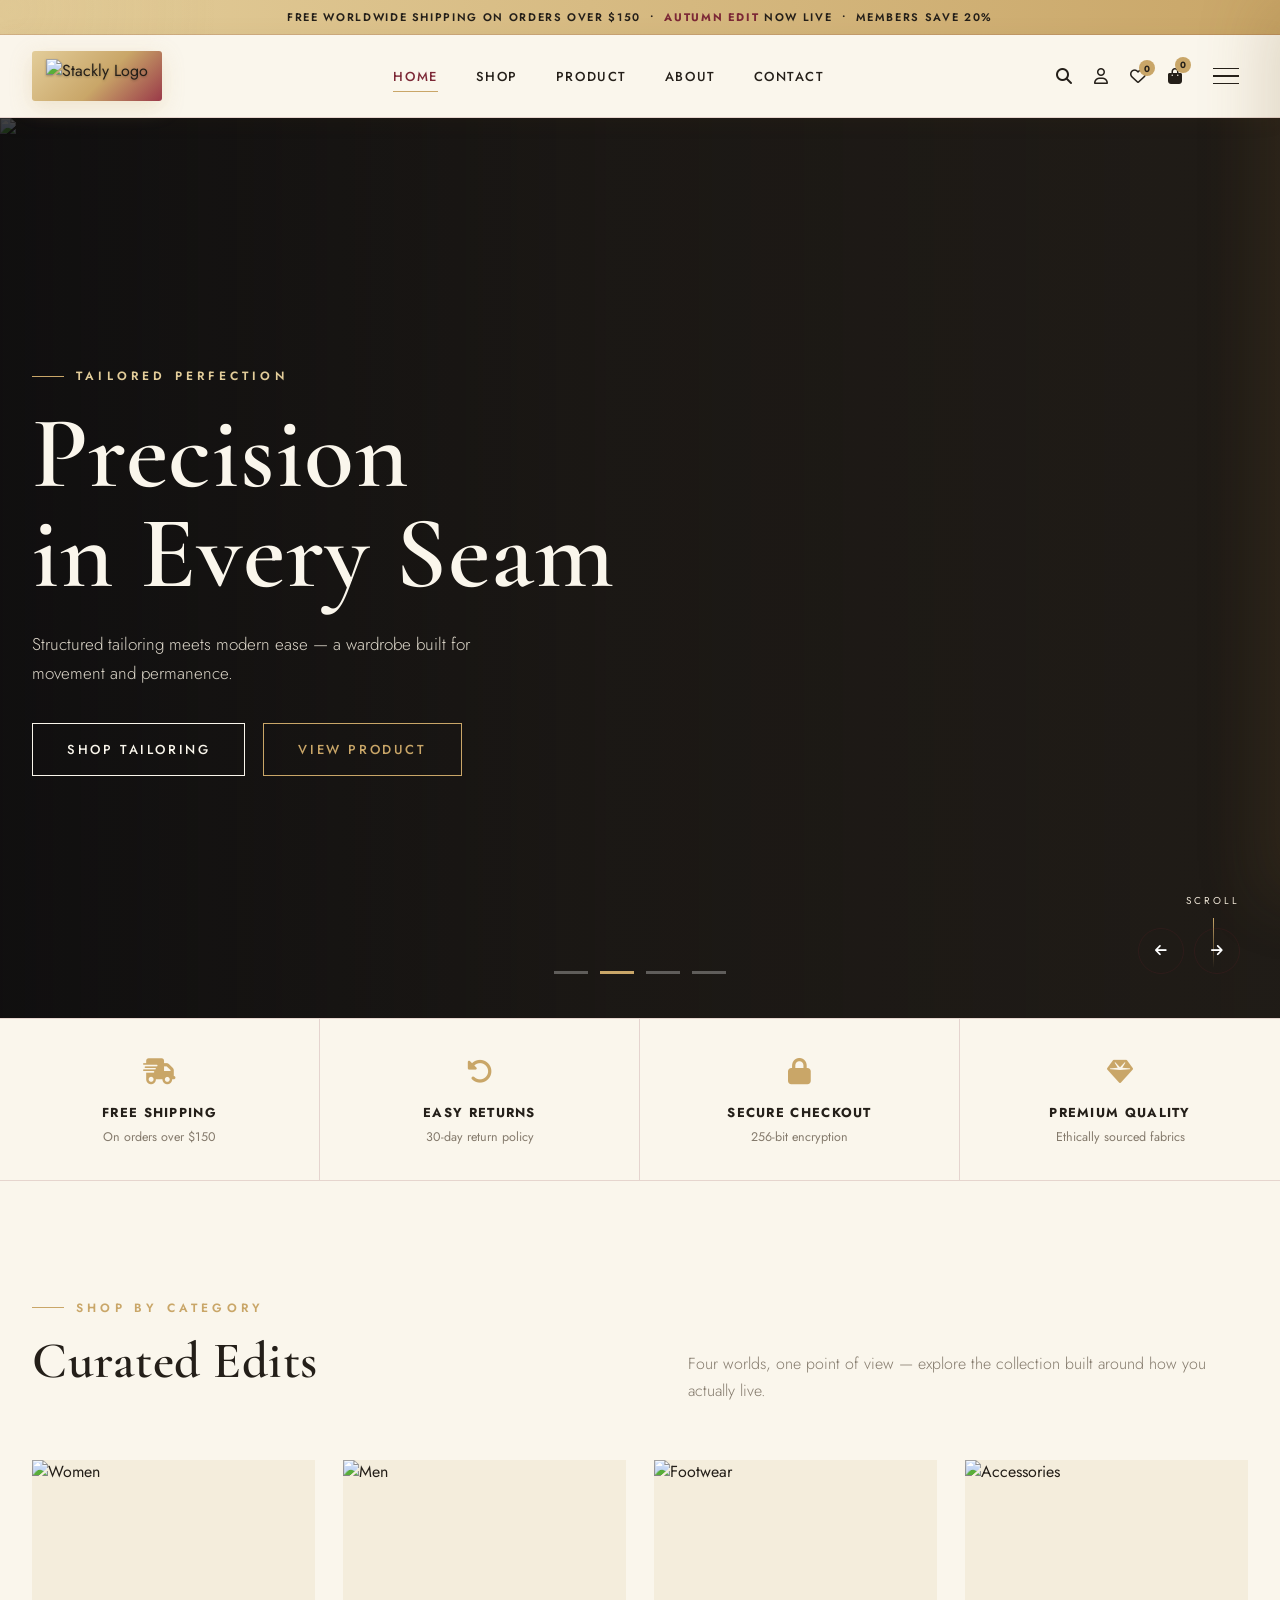
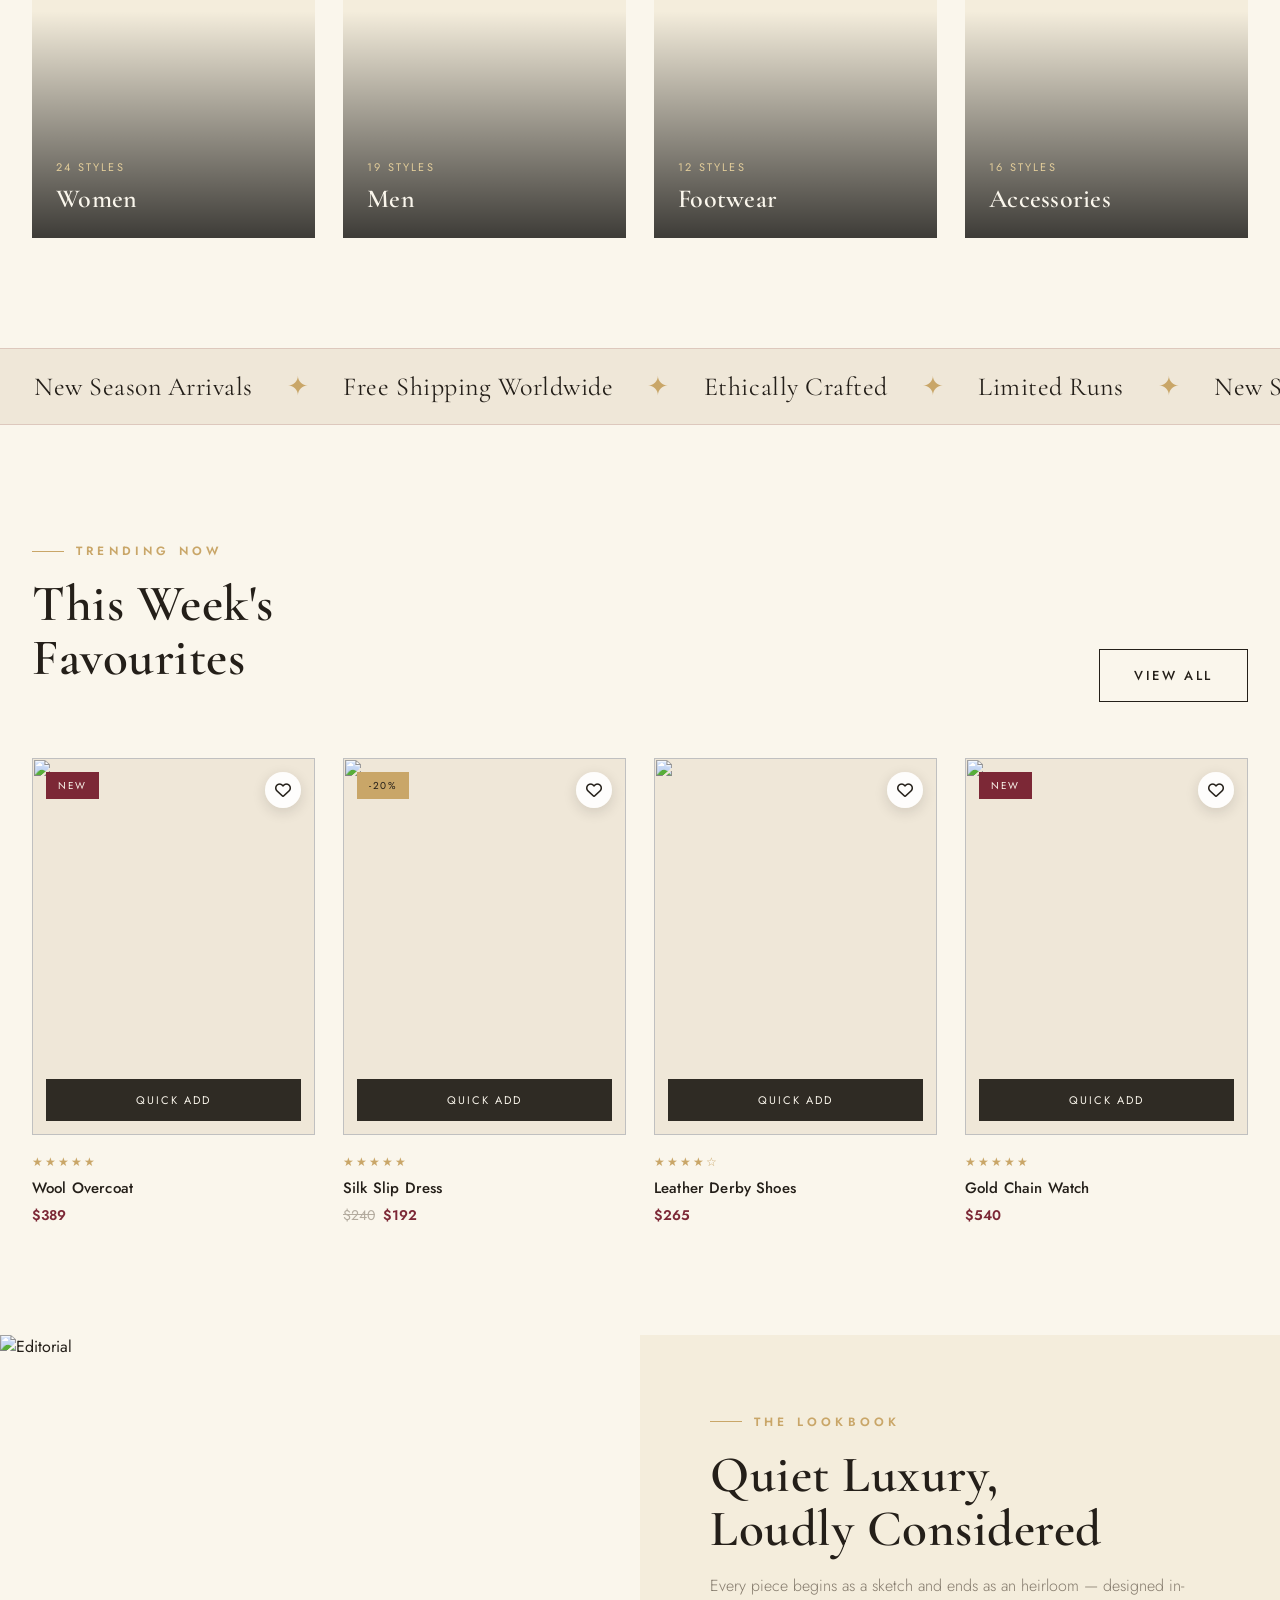
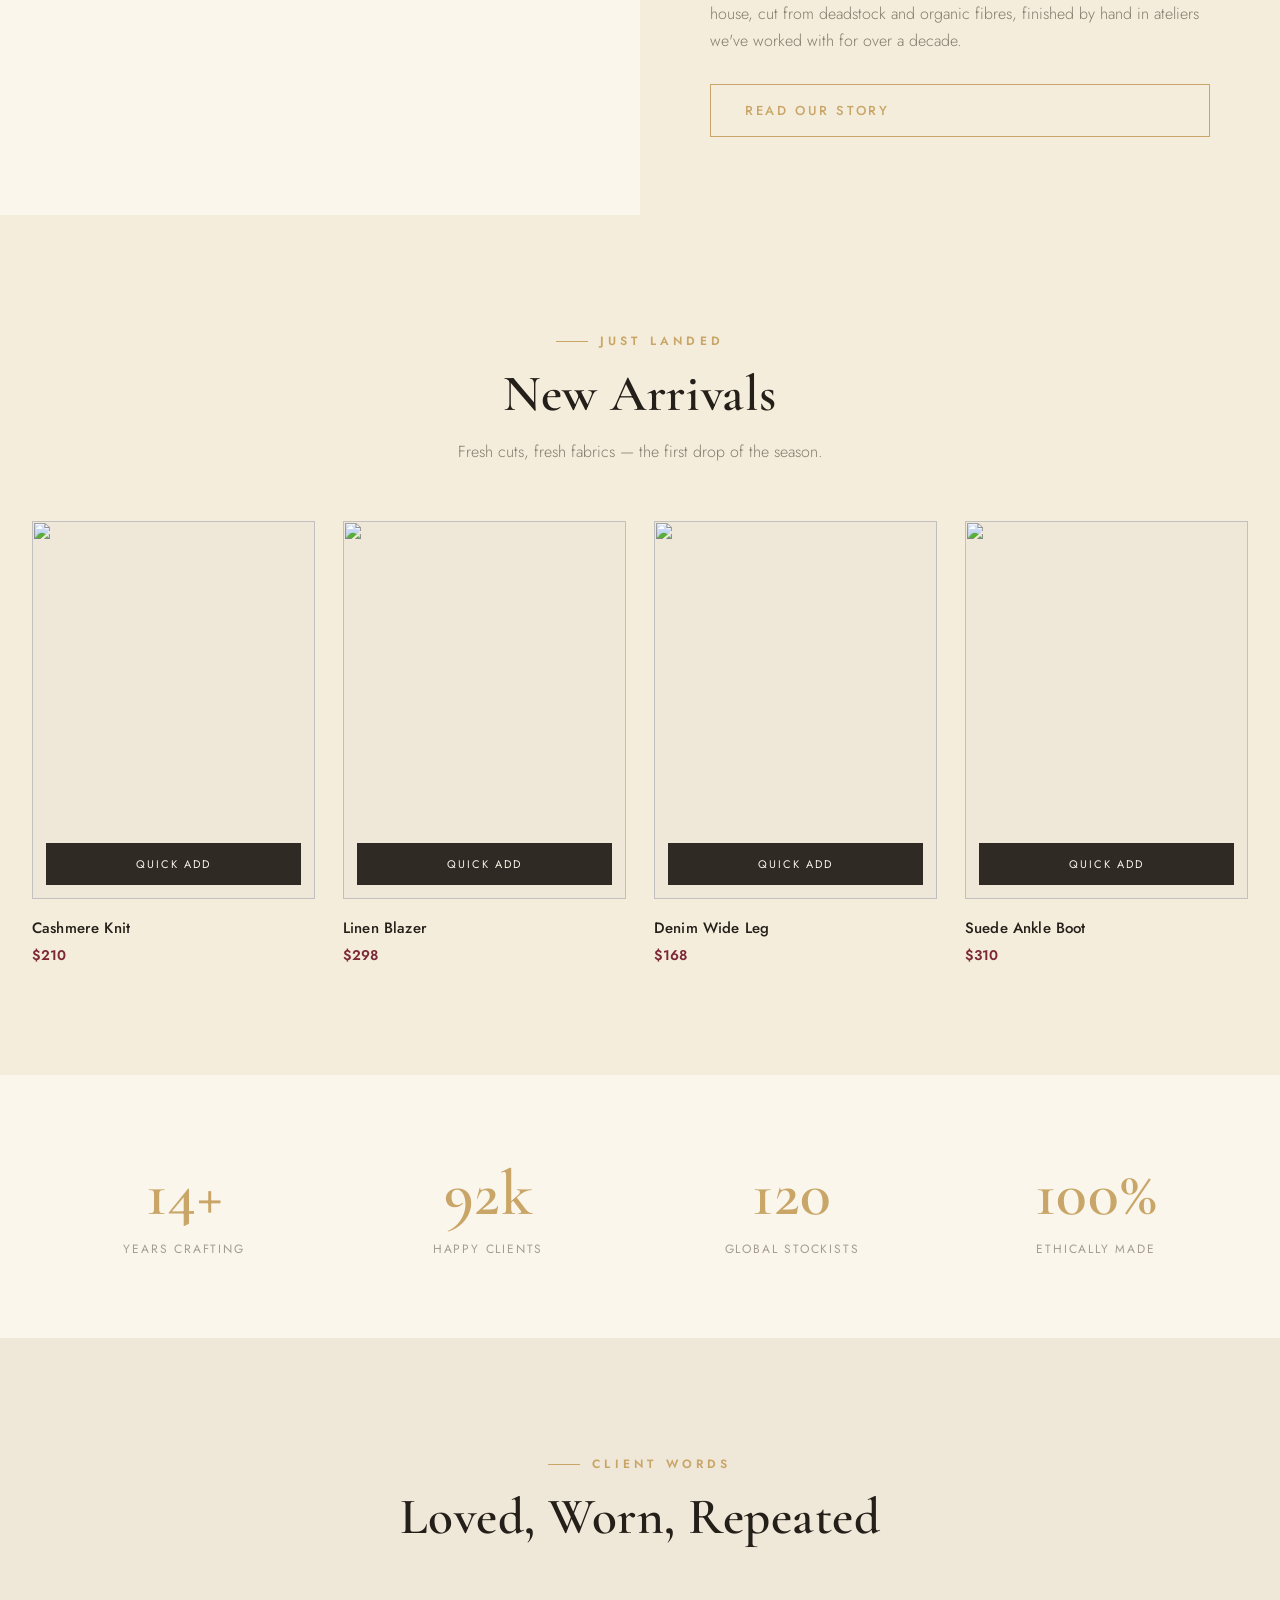
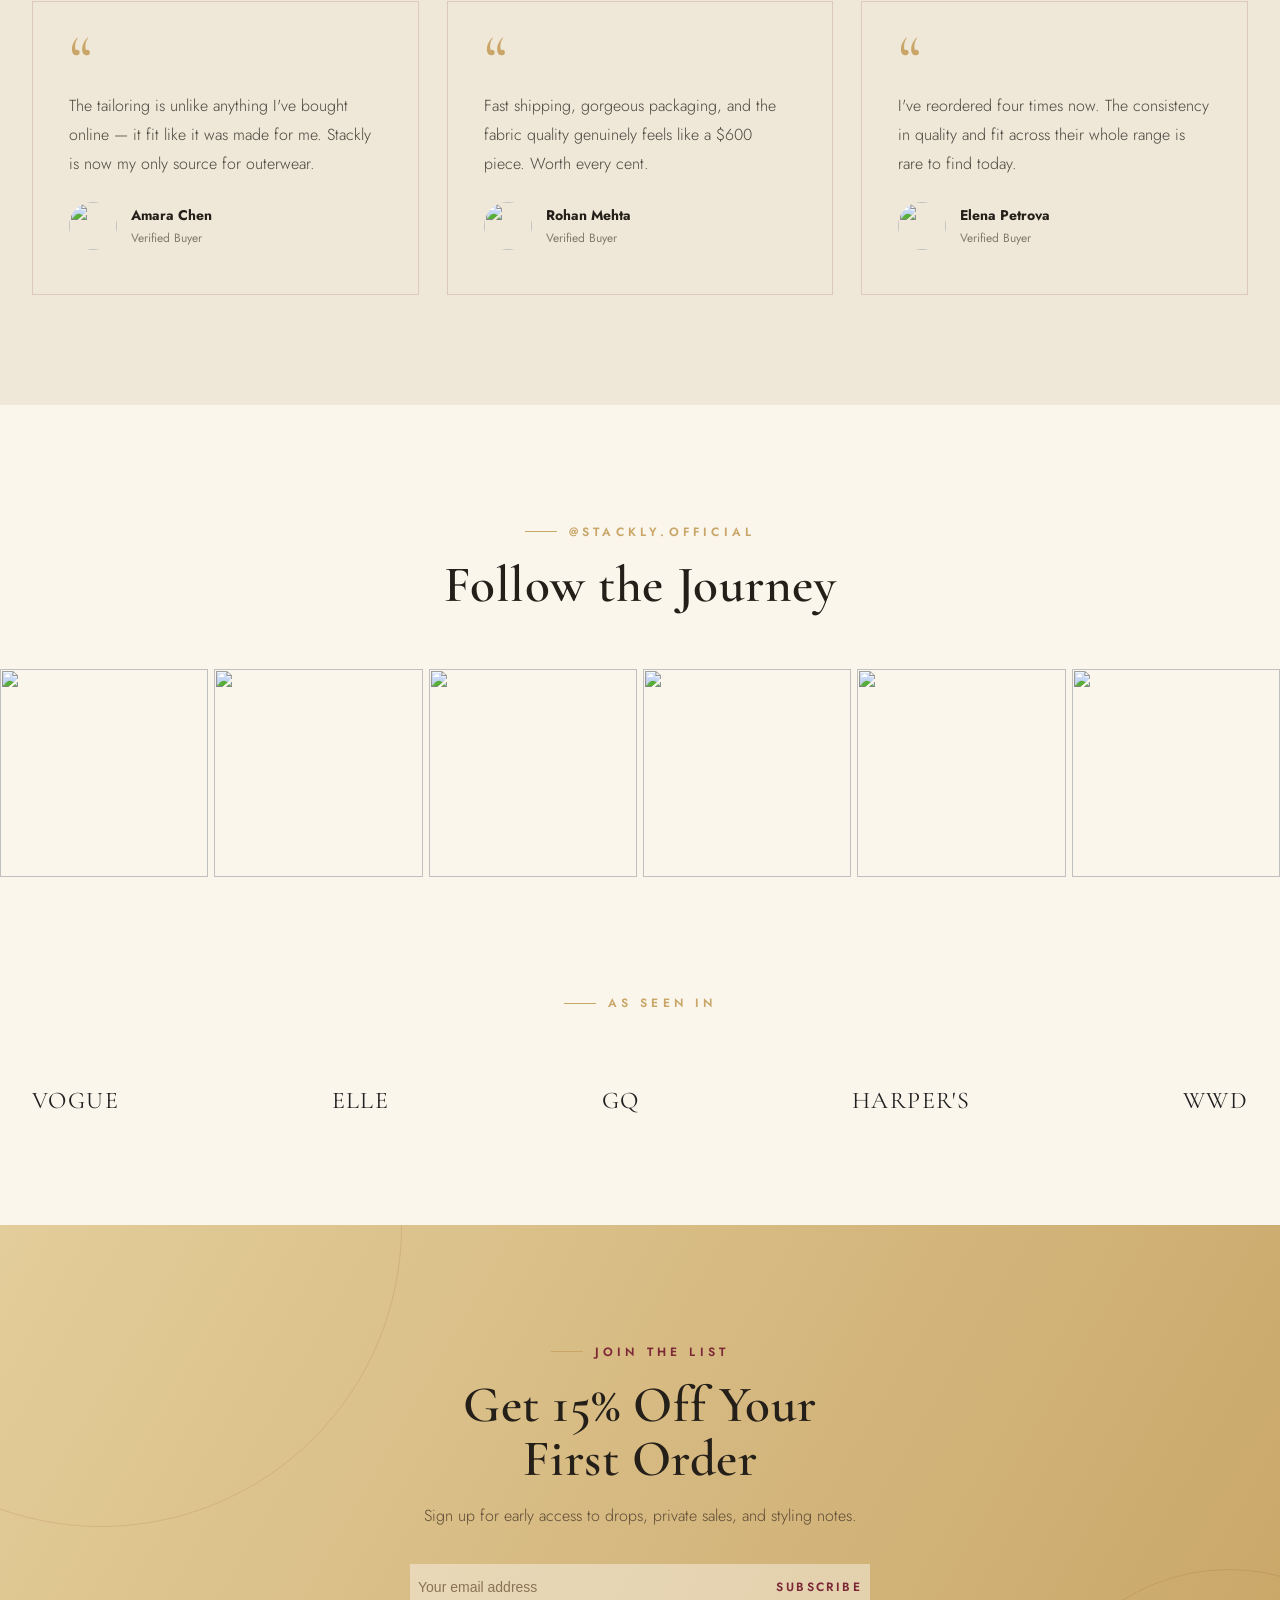
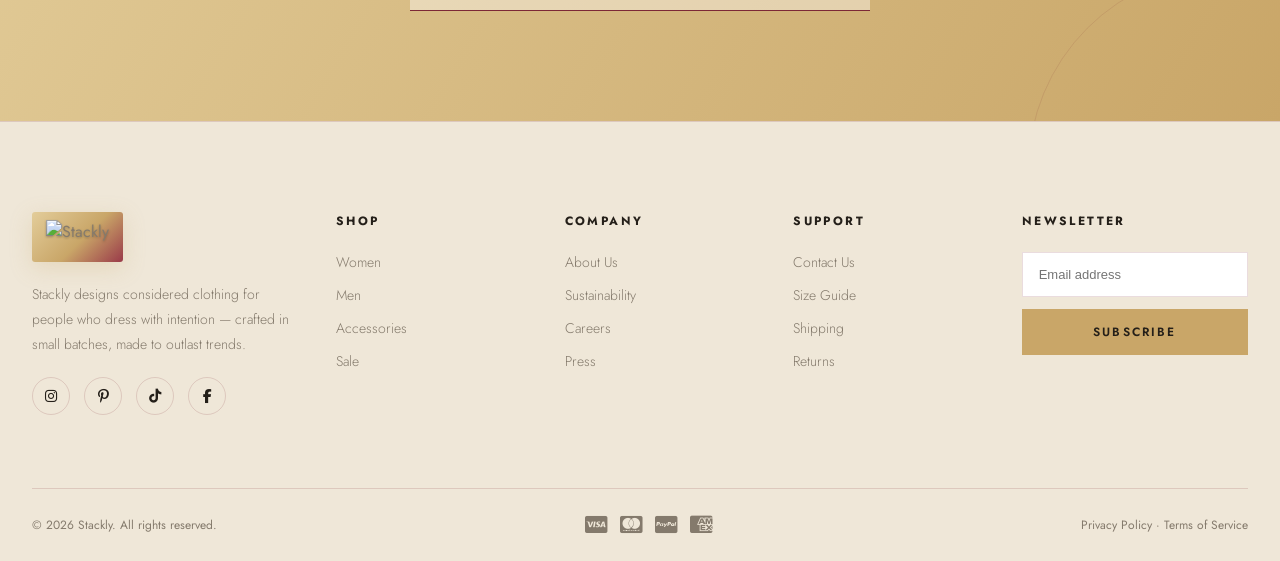
==== index.html @ 3dc77182 "initial commit" ====
<!DOCTYPE html>
<html lang="en">
<head>
<meta charset="UTF-8">
<meta name="viewport" content="width=device-width, initial-scale=1.0">
<title>Stackly — Modern Fashion & Apparel</title>
<link rel="icon" href="https://wsrv.nl/?url=https://snabsolutions.in/wp-content/uploads/2026/02/stackly-snab-solutions.png&w=64&h=64&output=webp">
<link rel="stylesheet" href="css/style.css">
<link rel="stylesheet" href="https://cdnjs.cloudflare.com/ajax/libs/font-awesome/6.5.1/css/all.min.css">
</head>
<body>

<div class="preloader"><div class="logo-chip"><img src="https://wsrv.nl/?url=https://snabsolutions.in/wp-content/uploads/2026/02/stackly-snab-solutions.png&w=180&h=72&output=webp&q=80&fit=inside" alt="Stackly"></div></div>
<script>setTimeout(function(){var p=document.querySelector(".preloader");if(p)p.classList.add("hide");},1500);</script>
<div class="ambient-blob"></div>
<button class="to-top"><i class="fa-solid fa-arrow-up"></i></button>

<!-- ===================== HEADER (shared) ===================== -->
<div class="topbar">Free Worldwide Shipping on Orders Over $150 &nbsp;•&nbsp; <b>Autumn Edit</b> Now Live &nbsp;•&nbsp; Members Save 20%</div>
<header class="site-header">
  <div class="header-inner">
    <div class="logo-wrap">
      <a href="index.html" class="logo-chip"><img src="https://wsrv.nl/?url=https://snabsolutions.in/wp-content/uploads/2026/02/stackly-snab-solutions.png&w=260&h=104&output=webp&q=80&fit=inside" alt="Stackly Logo"></a>
    </div>
    <nav class="main-nav desktop-only">
      <a href="index.html" class="active">Home</a>
      <a href="shop.html">Shop</a>
      <a href="product.html">Product</a>
      <a href="about.html">About</a>
      <a href="contact.html">Contact</a>
    </nav>
    <div class="header-icons">
      <a href="#" class="desktop-only" id="searchToggle"><i class="fa-solid fa-magnifying-glass"></i></a>
      <a href="#" class="desktop-only"><i class="fa-regular fa-user"></i></a>
      <a href="#" class="desktop-only" id="wishlistToggle"><i class="fa-regular fa-heart"></i><span class="icon-badge" id="wishBadge">0</span></a>
      <a href="#" class="cart-icon" id="cartToggle"><i class="fa-solid fa-bag-shopping"></i><span class="icon-badge" id="cartBadge">0</span></a>
      <button class="hamburger" aria-label="Menu"><span></span><span></span><span></span></button>
    </div>
  </div>
</header>

<!-- ===================== FULLSCREEN MENU (shared) ===================== -->
<div class="fullscreen-menu">
  <button class="fs-close hamburger open" aria-label="Close"><span></span><span></span><span></span></button>
  <div class="fs-menu-inner">
    <nav class="fs-nav">
      <a href="index.html"><i>01</i>Home</a>
      <a href="shop.html"><i>02</i>Shop</a>
      <a href="product.html"><i>03</i>Product</a>
      <a href="about.html"><i>04</i>About</a>
      <a href="contact.html"><i>05</i>Contact</a>
    </nav>
    <div class="fs-meta">
      <div class="fs-col">
        <h5>Contact</h5>
        <a href="mailto:hello@stackly.com">hello@stackly.com</a>
        <a href="tel:+18005551234">+1 (800) 555-1234</a>
        <p>21 Rue Cambon, Paris — 92 Madison Ave, NYC</p>
      </div>
      <div class="fs-col">
        <h5>Shop</h5>
        <a href="shop.html">Women</a>
        <a href="shop.html">Men</a>
        <a href="shop.html">Accessories</a>
      </div>
      <div class="fs-col">
        <h5>Follow</h5>
        <div class="fs-icons">
          <a href="#"><i class="fa-brands fa-instagram"></i></a>
          <a href="#"><i class="fa-brands fa-pinterest-p"></i></a>
          <a href="#"><i class="fa-brands fa-tiktok"></i></a>
          <a href="#"><i class="fa-brands fa-facebook-f"></i></a>
        </div>
      </div>
    </div>
  </div>
</div>
<!-- ===================== /HEADER ===================== -->

<!-- 1. HERO SLIDER -->
<section class="hero-slider" style="padding:0;">
  <div class="hero-slide active"><img src="https://wsrv.nl/?url=images.unsplash.com/photo-1490481651871-ab68de25d43d&w=1600&h=1000&fit=cover&output=webp&q=62" alt="Autumn Collection">
    <div class="hero-content"><span class="eyebrow">The Autumn Edit — 2026</span><h1>Wear the<br>Season Well</h1><p>Considered silhouettes and rare fabrics, cut for a life lived deliberately. Discover the new arrivals.</p><div class="hero-cta"><a href="shop.html" class="btn btn-light"><span>Shop Collection</span></a><a href="about.html" class="btn btn-gold"><span>Our Story</span></a></div></div>
  </div>
  <div class="hero-slide"><img src="https://wsrv.nl/?url=images.unsplash.com/photo-1445205170230-053b83016050&w=1600&h=1000&fit=cover&output=webp&q=62" alt="Tailored Fits">
    <div class="hero-content"><span class="eyebrow">Tailored Perfection</span><h1>Precision<br>in Every Seam</h1><p>Structured tailoring meets modern ease — a wardrobe built for movement and permanence.</p><div class="hero-cta"><a href="shop.html" class="btn btn-light"><span>Shop Tailoring</span></a><a href="product.html" class="btn btn-gold"><span>View Product</span></a></div></div>
  </div>
  <div class="hero-slide"><img src="https://wsrv.nl/?url=images.unsplash.com/photo-1509319117193-57bab727e09d&w=1600&h=1000&fit=cover&output=webp&q=62" alt="Evening Wear">
    <div class="hero-content"><span class="eyebrow">Evening Edit</span><h1>Made for<br>Golden Hours</h1><p>Fluid drapes and hand-finished details, designed to move with you after dark.</p><div class="hero-cta"><a href="shop.html" class="btn btn-light"><span>Discover</span></a></div></div>
  </div>
  <div class="hero-slide"><img src="https://wsrv.nl/?url=images.unsplash.com/photo-1515886657613-9f3515b0c78f&w=1600&h=1000&fit=cover&output=webp&q=62" alt="Accessories">
    <div class="hero-content"><span class="eyebrow">Finishing Touches</span><h1>Details That<br>Define You</h1><p>Leather goods and jewellery crafted in small batches by artisans we know by name.</p><div class="hero-cta"><a href="shop.html" class="btn btn-light"><span>Shop Accessories</span></a></div></div>
  </div>
  <div class="hero-dots">
    <button class="active"></button><button></button><button></button><button></button>
  </div>
  <div class="hero-nav-arrows">
    <button class="btn-light" style="width:46px;height:46px;border:1px solid var(--line);border-radius:50%;color:#fff;display:flex;align-items:center;justify-content:center;" data-dir="prev"><i class="fa-solid fa-arrow-left"></i></button>
    <button class="btn-light" style="width:46px;height:46px;border:1px solid var(--line);border-radius:50%;color:#fff;display:flex;align-items:center;justify-content:center;" data-dir="next"><i class="fa-solid fa-arrow-right"></i></button>
  </div>
  <div class="hero-scroll"><span>Scroll</span><div class="line"></div></div>
</section>

<!-- 2. USP STRIP -->
<div class="usp-strip">
  <div class="usp-item"><div class="ic"><i class="fa-solid fa-truck-fast"></i></div><h5>Free Shipping</h5><p>On orders over $150</p></div>
  <div class="usp-item"><div class="ic"><i class="fa-solid fa-rotate-left"></i></div><h5>Easy Returns</h5><p>30-day return policy</p></div>
  <div class="usp-item"><div class="ic"><i class="fa-solid fa-lock"></i></div><h5>Secure Checkout</h5><p>256-bit encryption</p></div>
  <div class="usp-item"><div class="ic"><i class="fa-solid fa-gem"></i></div><h5>Premium Quality</h5><p>Ethically sourced fabrics</p></div>
</div>

<!-- 3. CATEGORY GRID -->
<section>
  <div class="container">
    <div class="section-head split reveal">
      <div><span class="eyebrow">Shop By Category</span><h2 class="section-title">Curated Edits</h2></div>
      <p class="section-sub">Four worlds, one point of view — explore the collection built around how you actually live.</p>
    </div>
    <div class="grid grid-4 stagger">
      <a href="shop.html" class="cat-card reveal"><img src="https://wsrv.nl/?url=images.unsplash.com/photo-1490114538077-0a7f8cb49891&w=500&h=680&fit=cover&output=webp&q=60" alt="Women"><div class="cat-card-label"><span>24 Styles</span><h3>Women</h3></div></a>
      <a href="shop.html" class="cat-card reveal"><img src="https://wsrv.nl/?url=images.unsplash.com/photo-1441984904996-e0b6ba687e04&w=500&h=680&fit=cover&output=webp&q=60" alt="Men"><div class="cat-card-label"><span>19 Styles</span><h3>Men</h3></div></a>
      <a href="shop.html" class="cat-card reveal"><img src="https://wsrv.nl/?url=images.unsplash.com/photo-1560769629-975ec94e6a86&w=500&h=680&fit=cover&output=webp&q=60" alt="Footwear"><div class="cat-card-label"><span>12 Styles</span><h3>Footwear</h3></div></a>
      <a href="shop.html" class="cat-card reveal"><img src="https://wsrv.nl/?url=images.unsplash.com/photo-1552374196-c4e7ffc6e126&w=500&h=680&fit=cover&output=webp&q=60" alt="Accessories"><div class="cat-card-label"><span>16 Styles</span><h3>Accessories</h3></div></a>
    </div>
  </div>
</section>

<!-- 4. MARQUEE -->
<div class="marquee"><div class="marquee-track">
  <span>New Season Arrivals<i>✦</i>Free Shipping Worldwide<i>✦</i>Ethically Crafted<i>✦</i>Limited Runs<i>✦</i>New Season Arrivals<i>✦</i>Free Shipping Worldwide<i>✦</i>Ethically Crafted<i>✦</i>Limited Runs<i>✦</i></span>
</div></div>

<!-- 5. TRENDING NOW -->
<section>
  <div class="container">
    <div class="section-head split reveal">
      <div><span class="eyebrow">Trending Now</span><h2 class="section-title">This Week's<br>Favourites</h2></div>
      <a href="shop.html" class="btn"><span>View All</span></a>
    </div>
    <div class="grid grid-4 stagger">
      <div class="product-card reveal"><div class="product-media swap"><span class="product-tag">New</span><div class="product-wish"><i class="fa-regular fa-heart"></i></div><img class="img-a" src="https://wsrv.nl/?url=images.unsplash.com/photo-1594633312681-425c7b97ccd1&w=500&h=660&fit=cover&output=webp&q=60"><img class="img-b" src="https://wsrv.nl/?url=images.unsplash.com/photo-1483118714900-540cf339fd6e&w=500&h=660&fit=cover&output=webp&q=60"><div class="product-quickadd">Quick Add</div></div><div class="product-info"><div class="rating">★★★★★</div><h4>Wool Overcoat</h4><div class="product-price"><span class="new">$389</span></div></div></div>
      <div class="product-card reveal"><div class="product-media swap"><span class="product-tag gold">-20%</span><div class="product-wish"><i class="fa-regular fa-heart"></i></div><img class="img-a" src="https://wsrv.nl/?url=images.unsplash.com/photo-1465101162946-4377e57745c3&w=500&h=660&fit=cover&output=webp&q=60"><img class="img-b" src="https://wsrv.nl/?url=images.unsplash.com/photo-1543163521-1bf539c55dd2&w=500&h=660&fit=cover&output=webp&q=60"><div class="product-quickadd">Quick Add</div></div><div class="product-info"><div class="rating">★★★★★</div><h4>Silk Slip Dress</h4><div class="product-price"><span class="old">$240</span><span class="new">$192</span></div></div></div>
      <div class="product-card reveal"><div class="product-media swap"><div class="product-wish"><i class="fa-regular fa-heart"></i></div><img class="img-a" src="https://wsrv.nl/?url=images.unsplash.com/photo-1503342217505-b0a15ec3261c&w=500&h=660&fit=cover&output=webp&q=60"><img class="img-b" src="https://wsrv.nl/?url=images.unsplash.com/photo-1560243563-062bfc001d68&w=500&h=660&fit=cover&output=webp&q=60"><div class="product-quickadd">Quick Add</div></div><div class="product-info"><div class="rating">★★★★☆</div><h4>Leather Derby Shoes</h4><div class="product-price"><span class="new">$265</span></div></div></div>
      <div class="product-card reveal"><div class="product-media swap"><span class="product-tag">New</span><div class="product-wish"><i class="fa-regular fa-heart"></i></div><img class="img-a" src="https://wsrv.nl/?url=images.unsplash.com/photo-1523381210434-271e8be1f52b&w=500&h=660&fit=cover&output=webp&q=60"><img class="img-b" src="https://wsrv.nl/?url=images.unsplash.com/photo-1489987707025-afc232f7ea0f&w=500&h=660&fit=cover&output=webp&q=60"><div class="product-quickadd">Quick Add</div></div><div class="product-info"><div class="rating">★★★★★</div><h4>Gold Chain Watch</h4><div class="product-price"><span class="new">$540</span></div></div></div>
    </div>
  </div>
</section>

<!-- 6. EDITORIAL SPLIT -->
<section class="editorial" style="padding:0;">
  <div class="editorial-media"><img src="https://wsrv.nl/?url=images.unsplash.com/photo-1441986300917-64674bd600d8&w=900&h=1000&fit=cover&output=webp&q=62" alt="Editorial"></div>
  <div class="editorial-text">
    <span class="eyebrow">The Lookbook</span>
    <h2 class="section-title">Quiet Luxury,<br>Loudly Considered</h2>
    <p class="section-sub">Every piece begins as a sketch and ends as an heirloom — designed in-house, cut from deadstock and organic fibres, finished by hand in ateliers we've worked with for over a decade.</p>
    <a href="about.html" class="btn btn-gold"><span>Read Our Story</span></a>
  </div>
</section>

<!-- 7. NEW ARRIVALS -->
<section class="charcoal-section">
  <div class="container">
    <div class="section-head center reveal">
      <span class="eyebrow">Just Landed</span>
      <h2 class="section-title">New Arrivals</h2>
      <p class="section-sub">Fresh cuts, fresh fabrics — the first drop of the season.</p>
    </div>
    <div class="grid grid-4 stagger">
      <div class="product-card reveal"><div class="product-media"><img class="img-a" src="https://wsrv.nl/?url=images.unsplash.com/photo-1490578474895-699cd4e2cf59&w=500&h=660&fit=cover&output=webp&q=60"><div class="product-quickadd">Quick Add</div></div><div class="product-info"><h4>Cashmere Knit</h4><div class="product-price"><span class="new">$210</span></div></div></div>
      <div class="product-card reveal"><div class="product-media"><img class="img-a" src="https://wsrv.nl/?url=images.unsplash.com/photo-1516763296043-f676c1105999&w=500&h=660&fit=cover&output=webp&q=60"><div class="product-quickadd">Quick Add</div></div><div class="product-info"><h4>Linen Blazer</h4><div class="product-price"><span class="new">$298</span></div></div></div>
      <div class="product-card reveal"><div class="product-media"><img class="img-a" src="https://wsrv.nl/?url=images.unsplash.com/photo-1529139574466-a303027c1d8b&w=500&h=660&fit=cover&output=webp&q=60"><div class="product-quickadd">Quick Add</div></div><div class="product-info"><h4>Denim Wide Leg</h4><div class="product-price"><span class="new">$168</span></div></div></div>
      <div class="product-card reveal"><div class="product-media"><img class="img-a" src="https://wsrv.nl/?url=images.unsplash.com/photo-1571945153237-4929e783af4a&w=500&h=660&fit=cover&output=webp&q=60"><div class="product-quickadd">Quick Add</div></div><div class="product-info"><h4>Suede Ankle Boot</h4><div class="product-price"><span class="new">$310</span></div></div></div>
    </div>
  </div>
</section>

<!-- 8. STATS -->
<section style="padding:80px 0;">
  <div class="container">
    <div class="stats-row stagger">
      <div class="stat reveal"><h3>14+</h3><p>Years Crafting</p></div>
      <div class="stat reveal"><h3>92k</h3><p>Happy Clients</p></div>
      <div class="stat reveal"><h3>120</h3><p>Global Stockists</p></div>
      <div class="stat reveal"><h3>100%</h3><p>Ethically Made</p></div>
    </div>
  </div>
</section>

<!-- 9. TESTIMONIALS -->
<section style="background:var(--ivory-2);">
  <div class="container">
    <div class="section-head center reveal">
      <span class="eyebrow">Client Words</span>
      <h2 class="section-title">Loved, Worn, Repeated</h2>
    </div>
    <div class="grid grid-3 stagger">
      <div class="testi-card reveal"><span class="quote-mark">“</span><p>The tailoring is unlike anything I've bought online — it fit like it was made for me. Stackly is now my only source for outerwear.</p><div class="testi-person"><img src="https://wsrv.nl/?url=images.unsplash.com/photo-1544005313-94ddf0286df2&w=100&h=100&fit=cover&output=webp&q=55"><div><h5>Amara Chen</h5><span>Verified Buyer</span></div></div></div>
      <div class="testi-card reveal"><span class="quote-mark">“</span><p>Fast shipping, gorgeous packaging, and the fabric quality genuinely feels like a $600 piece. Worth every cent.</p><div class="testi-person"><img src="https://wsrv.nl/?url=images.unsplash.com/photo-1500648767791-00dcc994a43e&w=100&h=100&fit=cover&output=webp&q=55"><div><h5>Rohan Mehta</h5><span>Verified Buyer</span></div></div></div>
      <div class="testi-card reveal"><span class="quote-mark">“</span><p>I've reordered four times now. The consistency in quality and fit across their whole range is rare to find today.</p><div class="testi-person"><img src="https://wsrv.nl/?url=images.unsplash.com/photo-1438761681033-6461ffad8d80&w=100&h=100&fit=cover&output=webp&q=55"><div><h5>Elena Petrova</h5><span>Verified Buyer</span></div></div></div>
    </div>
  </div>
</section>

<!-- 10. INSTAGRAM GALLERY -->
<section style="padding-bottom:0;">
  <div class="container">
    <div class="section-head center reveal">
      <span class="eyebrow">@stackly.official</span>
      <h2 class="section-title">Follow the Journey</h2>
    </div>
  </div>
  <div class="insta-grid">
    <a href="#"><img src="https://wsrv.nl/?url=images.unsplash.com/photo-1445205170230-053b83016050&w=300&h=300&fit=cover&output=webp&q=55"></a>
    <a href="#"><img src="https://wsrv.nl/?url=images.unsplash.com/photo-1490481651871-ab68de25d43d&w=300&h=300&fit=cover&output=webp&q=55"></a>
    <a href="#"><img src="https://wsrv.nl/?url=images.unsplash.com/photo-1509319117193-57bab727e09d&w=300&h=300&fit=cover&output=webp&q=55"></a>
    <a href="#"><img src="https://wsrv.nl/?url=images.unsplash.com/photo-1515886657613-9f3515b0c78f&w=300&h=300&fit=cover&output=webp&q=55"></a>
    <a href="#"><img src="https://wsrv.nl/?url=images.unsplash.com/photo-1441984904996-e0b6ba687e04&w=300&h=300&fit=cover&output=webp&q=55"></a>
    <a href="#"><img src="https://wsrv.nl/?url=images.unsplash.com/photo-1552374196-c4e7ffc6e126&w=300&h=300&fit=cover&output=webp&q=55"></a>
  </div>
</section>

<!-- 11. BRAND LOGOS -->
<section>
  <div class="container">
    <div class="section-head center reveal"><span class="eyebrow">As Seen In</span></div>
    <div class="brand-logos reveal">
      <span>VOGUE</span><span>ELLE</span><span>GQ</span><span>HARPER'S</span><span>WWD</span>
    </div>
  </div>
</section>

<!-- 12. NEWSLETTER -->
<section class="newsletter">
  <div class="container reveal">
    <span class="eyebrow" style="color:var(--burgundy);">Join the List</span>
    <h2 class="section-title">Get 15% Off Your<br>First Order</h2>
    <p class="section-sub" style="color:#5c4a35;margin:0 auto;">Sign up for early access to drops, private sales, and styling notes.</p>
    <form class="newsletter-form"><input type="email" placeholder="Your email address" required><button type="submit">Subscribe</button></form>
  </div>
</section>

<!-- ===================== FOOTER (shared) ===================== -->
<footer class="site-footer">
  <div class="container">
    <div class="footer-top">
      <div class="footer-col footer-logo">
        <div class="logo-chip"><img src="https://wsrv.nl/?url=https://snabsolutions.in/wp-content/uploads/2026/02/stackly-snab-solutions.png&w=200&h=80&output=webp&q=80&fit=inside" alt="Stackly"></div>
        <p class="desc">Stackly designs considered clothing for people who dress with intention — crafted in small batches, made to outlast trends.</p>
        <div class="footer-social">
          <a href="#"><i class="fa-brands fa-instagram"></i></a>
          <a href="#"><i class="fa-brands fa-pinterest-p"></i></a>
          <a href="#"><i class="fa-brands fa-tiktok"></i></a>
          <a href="#"><i class="fa-brands fa-facebook-f"></i></a>
        </div>
      </div>
      <div class="footer-col"><h5>Shop</h5><a href="shop.html">Women</a><a href="shop.html">Men</a><a href="shop.html">Accessories</a><a href="shop.html">Sale</a></div>
      <div class="footer-col"><h5>Company</h5><a href="about.html">About Us</a><a href="about.html">Sustainability</a><a href="contact.html">Careers</a><a href="contact.html">Press</a></div>
      <div class="footer-col"><h5>Support</h5><a href="contact.html">Contact Us</a><a href="#">Size Guide</a><a href="#">Shipping</a><a href="#">Returns</a></div>
      <div class="footer-col footer-newsletter"><h5>Newsletter</h5><form><input type="email" placeholder="Email address"><button type="submit">Subscribe</button></form></div>
    </div>
    <div class="footer-bottom">
      <span>© 2026 Stackly. All rights reserved.</span>
      <div class="pay-icons"><i class="fa-brands fa-cc-visa"></i><i class="fa-brands fa-cc-mastercard"></i><i class="fa-brands fa-cc-paypal"></i><i class="fa-brands fa-cc-amex"></i></div>
      <span>Privacy Policy · Terms of Service</span>
    </div>
  </div>
</footer>


<!-- ===================== CART DRAWER / SEARCH / TOAST (shared) ===================== -->
<div class="overlay-mask" id="overlayMask"></div>

<aside class="cart-drawer" id="cartDrawer">
  <div class="cart-drawer-head">
    <h4>Your Bag (<span id="cartCount">0</span>)</h4>
    <button class="cart-close" id="cartClose"><i class="fa-solid fa-xmark"></i></button>
  </div>
  <div class="cart-drawer-items" id="cartItems">
    <p class="cart-empty">Your bag is empty. Start adding pieces you love.</p>
  </div>
  <div class="cart-drawer-foot">
    <div class="cart-subtotal"><span>Subtotal</span><span id="cartSubtotal">$0.00</span></div>
    <a href="#" class="btn btn-solid" id="checkoutBtn" style="width:100%;justify-content:center;"><span>Checkout</span></a>
    <a href="shop.html" class="btn" style="width:100%;justify-content:center;margin-top:10px;"><span>Continue Shopping</span></a>
  </div>
</aside>

<div class="search-overlay" id="searchOverlay">
  <button class="cart-close" id="searchClose"><i class="fa-solid fa-xmark"></i></button>
  <div class="search-overlay-inner">
    <span class="eyebrow">Search Stackly</span>
    <form id="searchForm"><input type="text" id="searchInput" placeholder="Search for products, categories..." autocomplete="off"><button type="submit"><i class="fa-solid fa-magnifying-glass"></i></button></form>
    <div class="search-suggest">
      <span>Popular:</span>
      <a href="shop.html">Wool Overcoat</a><a href="shop.html">Silk Dress</a><a href="shop.html">Sneakers</a><a href="shop.html">Accessories</a>
    </div>
  </div>
</div>

<div class="toast-stack" id="toastStack"></div>

<script src="js/script.js"></script>
</body>
</html>
---- css/style.css ----
/* ===================== STACKLY — Premium Fashion Theme ===================== */
@import url('https://fonts.googleapis.com/css2?family=Cormorant+Garamond:ital,wght@0,400;0,500;0,600;1,400&family=Jost:wght@300;400;500;600;700&display=swap');

:root{
  --black:#241f19;
  --charcoal:#f4eddc;
  --charcoal-2:#ece0c8;
  --ivory:#faf6ec;
  --ivory-2:#efe7d8;
  --gold:#c9a668;
  --gold-light:#e3cd9a;
  --burgundy:#7c2836;
  --burgundy-light:#9a3a49;
  --white:#ffffff;
  --text-muted:#847a6c;
  --line:rgba(124,40,54,0.16);
  --shadow:0 20px 50px rgba(124,90,40,0.14);
  --radius:2px;
  --ff-display:'Cormorant Garamond', serif;
  --ff-body:'Jost', sans-serif;
  --ease:cubic-bezier(.22,.61,.36,1);
}

*{box-sizing:border-box;margin:0;padding:0;}
html{scroll-behavior:smooth;}
body{
  font-family:var(--ff-body);
  background:var(--ivory);
  color:var(--black);
  overflow-x:hidden;
  -webkit-font-smoothing:antialiased;
}
img{max-width:100%;display:block;}
a{text-decoration:none;color:inherit;}
ul{list-style:none;}
button{font-family:inherit;cursor:pointer;border:none;background:none;}
.container{max-width:1320px;margin:0 auto;padding:0 32px;}
h1,h2,h3,h4{font-family:var(--ff-display);font-weight:600;letter-spacing:.01em;}
.eyebrow{
  font-family:var(--ff-body);
  font-size:12px;letter-spacing:.35em;text-transform:uppercase;
  color:var(--gold);font-weight:600;
  display:inline-flex;align-items:center;gap:12px;margin-bottom:18px;
}
.eyebrow::before{content:'';width:32px;height:1px;background:var(--gold);}
.section-title{font-size:clamp(32px,4vw,54px);line-height:1.05;margin-bottom:16px;}
.section-sub{color:var(--text-muted);font-size:16px;max-width:560px;line-height:1.7;font-weight:300;}
.section-head{margin-bottom:56px;}
.section-head.center{text-align:center;margin-left:auto;margin-right:auto;}
.section-head.center .section-sub{margin-left:auto;margin-right:auto;}
.section-head.split{display:flex;justify-content:space-between;align-items:flex-end;gap:24px;flex-wrap:wrap;}

section{padding:110px 0;position:relative;}
.dark-section{background:linear-gradient(135deg,var(--charcoal-2),var(--charcoal));color:var(--black);}
.dark-section .section-sub{color:var(--text-muted);}
.charcoal-section{background:var(--charcoal);color:var(--black);}
.charcoal-section .section-sub{color:var(--text-muted);}

/* Buttons */
.btn{
  display:inline-flex;align-items:center;gap:10px;
  padding:16px 34px;font-size:13px;letter-spacing:.2em;text-transform:uppercase;font-weight:500;
  border:1px solid var(--black);color:var(--black);background:transparent;
  transition:all .45s var(--ease);position:relative;overflow:hidden;
}
.btn span{position:relative;z-index:2;}
.btn::before{content:'';position:absolute;inset:0;background:var(--black);transform:translateX(-101%);transition:transform .45s var(--ease);z-index:1;}
.btn:hover{color:var(--ivory);}
.btn:hover::before{transform:translateX(0);}
.btn-gold{border-color:var(--gold);color:var(--gold);}
.btn-gold::before{background:var(--gold);}
.btn-gold:hover{color:var(--black);}
.btn-light{border-color:var(--ivory);color:var(--ivory);}
.btn-light::before{background:var(--ivory);}
.btn-light:hover{color:var(--black);}
.btn-solid{background:var(--black);color:var(--ivory);border-color:var(--black);}
.btn-solid::before{background:var(--gold);}
.btn-solid:hover{color:var(--black);}

/* ===================== HEADER ===================== */
.topbar{
  background:linear-gradient(90deg,var(--gold-light),var(--gold));color:var(--black);
  font-size:11px;letter-spacing:.15em;text-transform:uppercase;
  padding:9px 0;text-align:center;font-weight:600;
  border-bottom:1px solid var(--line);
}
.topbar b{color:var(--burgundy);}

header.site-header{
  position:sticky;top:0;z-index:500;
  background:rgba(250,246,236,0.92);
  backdrop-filter:blur(14px);
  border-bottom:1px solid var(--line);
  box-shadow:0 2px 24px rgba(124,90,40,0.06);
}
.header-inner{
  display:flex;align-items:center;justify-content:space-between;
  padding:16px 32px;max-width:1440px;margin:0 auto;gap:24px;
}
.logo-wrap{display:flex;align-items:center;gap:12px;}
.logo-chip{
  background:linear-gradient(135deg,var(--gold-light),var(--gold) 55%,var(--burgundy-light));
  padding:8px 14px;border-radius:3px;
  box-shadow:0 6px 22px rgba(201,166,104,.25);
  display:flex;align-items:center;
}
.logo-chip img{height:34px;width:auto;display:block;filter:drop-shadow(0 1px 1px rgba(0,0,0,.25));}
.logo-word{font-family:var(--ff-display);font-size:14px;letter-spacing:.28em;color:var(--burgundy);text-transform:uppercase;}

.main-nav{display:flex;gap:38px;align-items:center;}
.main-nav a{
  font-size:13px;letter-spacing:.12em;text-transform:uppercase;color:var(--black);
  position:relative;padding:6px 0;font-weight:500;
}
.main-nav a::after{content:'';position:absolute;left:0;bottom:0;width:0;height:1px;background:var(--gold);transition:width .35s var(--ease);}
.main-nav a:hover::after,.main-nav a.active::after{width:100%;}
.main-nav a.active{color:var(--burgundy);}

.header-icons{display:flex;align-items:center;gap:22px;}
.header-icons a, .header-icons button{color:var(--black);position:relative;transition:color .3s;}
.header-icons a:hover, .header-icons button:hover{color:var(--burgundy);}
.icon-badge{
  position:absolute;top:-8px;right:-9px;background:var(--gold);color:var(--black);
  font-size:9px;font-weight:700;width:16px;height:16px;border-radius:50%;
  display:flex;align-items:center;justify-content:center;
}

/* Hamburger */
.hamburger{
  width:44px;height:44px;display:flex;flex-direction:column;justify-content:center;align-items:center;gap:6px;
  z-index:1200;position:relative;
}
.hamburger span{width:26px;height:1.5px;background:var(--black);transition:all .4s var(--ease);}
.hamburger.open span{background:var(--burgundy);}
.hamburger.open span:nth-child(1){transform:translateY(7.5px) rotate(45deg);}
.hamburger.open span:nth-child(2){opacity:0;}
.hamburger.open span:nth-child(3){transform:translateY(-7.5px) rotate(-45deg);}

/* Fullscreen menu (ALL nav + icons live here on mobile) */
.fullscreen-menu{
  position:fixed;inset:0;z-index:1100;
  background:linear-gradient(160deg,var(--ivory) 0%,var(--charcoal) 100%);
  display:flex;flex-direction:column;
  transform:translateY(-100%);transition:transform .6s var(--ease);
  overflow-y:auto;
}
.fullscreen-menu.open{transform:translateY(0);}
.fs-menu-inner{
  flex:1;display:flex;flex-direction:column;justify-content:center;
  padding:120px 32px 60px;max-width:1320px;margin:0 auto;width:100%;
}
.fs-nav{display:flex;flex-direction:column;gap:6px;margin-bottom:50px;}
.fs-nav a{
  font-family:var(--ff-display);font-size:clamp(38px,9vw,74px);color:var(--black);
  font-weight:500;line-height:1.25;letter-spacing:.01em;
  display:inline-flex;align-items:baseline;gap:18px;
  opacity:0;transform:translateY(30px);transition:all .6s var(--ease);
}
.fullscreen-menu.open .fs-nav a{opacity:1;transform:translateY(0);}
.fs-nav a i{font-family:var(--ff-body);font-style:normal;font-size:13px;color:var(--burgundy);letter-spacing:.1em;}
.fs-nav a:hover{color:var(--burgundy);padding-left:14px;}
.fs-meta{display:flex;flex-wrap:wrap;gap:60px;border-top:1px solid var(--line);padding-top:36px;}
.fs-col h5{font-size:11px;letter-spacing:.25em;text-transform:uppercase;color:var(--burgundy);margin-bottom:16px;}
.fs-col a,.fs-col p{display:block;color:var(--text-muted);font-size:14px;margin-bottom:10px;font-weight:300;}
.fs-icons{display:flex;gap:18px;margin-top:8px;}
.fs-icons a{width:38px;height:38px;border:1px solid var(--line);border-radius:50%;display:flex;align-items:center;justify-content:center;font-size:13px;color:var(--black);}
.fs-icons a:hover{background:var(--gold);color:var(--black);border-color:var(--gold);}
.fs-close{position:absolute;top:26px;right:32px;}

.desktop-only{display:flex;}
.mobile-only{display:none;}

/* ===================== HERO SLIDER ===================== */
.hero-slider{position:relative;height:100vh;min-height:560px;overflow:hidden;background:var(--black);}
.hero-slide{
  position:absolute;inset:0;opacity:0;transform:scale(1.08);
  transition:opacity 1.4s var(--ease), transform 6s linear;
  display:flex;align-items:center;
}
.hero-slide.active{opacity:1;transform:scale(1);z-index:2;}
.hero-slide img{position:absolute;inset:0;width:100%;height:100%;object-fit:cover;}
.hero-slide::before{content:'';position:absolute;inset:0;background:linear-gradient(90deg,rgba(11,11,13,.78) 0%,rgba(11,11,13,.35) 48%,rgba(11,11,13,.15) 100%);z-index:1;}
.hero-content{position:relative;z-index:3;padding:0 32px;max-width:1320px;margin:0 auto;width:100%;color:var(--ivory);}
.hero-content .eyebrow{color:var(--gold-light);}
.hero-content h1{font-size:clamp(48px,8vw,110px);line-height:.98;max-width:820px;opacity:0;transform:translateY(40px);animation:heroIn 1.1s .3s var(--ease) forwards;}
.hero-content p{max-width:460px;color:#dcd6c9;margin:26px 0 36px;font-weight:300;font-size:17px;line-height:1.7;opacity:0;transform:translateY(30px);animation:heroIn 1.1s .55s var(--ease) forwards;}
.hero-content .hero-cta{display:flex;gap:18px;opacity:0;transform:translateY(30px);animation:heroIn 1.1s .8s var(--ease) forwards;}
@keyframes heroIn{to{opacity:1;transform:translateY(0);}}

.hero-dots{position:absolute;bottom:44px;left:0;right:0;z-index:5;display:flex;justify-content:center;gap:12px;}
.hero-dots button{width:34px;height:3px;background:rgba(255,255,255,.3);position:relative;overflow:hidden;transition:background .3s;}
.hero-dots button.active{background:rgba(255,255,255,.3);}
.hero-dots button.active::after{content:'';position:absolute;inset:0;background:var(--gold);animation:dotFill 3s linear forwards;}
@keyframes dotFill{from{width:0;}to{width:100%;}}
.hero-scroll{position:absolute;right:40px;bottom:50px;z-index:5;color:var(--ivory-2);display:flex;flex-direction:column;align-items:center;gap:10px;font-size:10px;letter-spacing:.3em;text-transform:uppercase;}
.hero-scroll .line{width:1px;height:50px;background:linear-gradient(var(--gold),transparent);animation:scrollLine 2s infinite var(--ease);}
@keyframes scrollLine{0%{transform:scaleY(0);transform-origin:top;}50%{transform:scaleY(1);transform-origin:top;}50.1%{transform-origin:bottom;}100%{transform:scaleY(0);transform-origin:bottom;}}
.hero-nav-arrows{position:absolute;bottom:44px;right:40px;z-index:6;display:flex;gap:10px;}
@media(max-width:760px){.hero-nav-arrows{display:none;}}

/* small hero for inner pages */
.page-hero{position:relative;height:62vh;min-height:420px;display:flex;align-items:center;overflow:hidden;background:var(--black);}
.page-hero img{position:absolute;inset:0;width:100%;height:100%;object-fit:cover;opacity:.55;}
.page-hero::before{content:'';position:absolute;inset:0;background:linear-gradient(180deg,rgba(11,11,13,.55),rgba(11,11,13,.92));}
.page-hero-content{position:relative;z-index:2;text-align:center;width:100%;color:var(--ivory);}
.page-hero-content h1{font-size:clamp(42px,7vw,88px);}
.breadcrumb{margin-top:18px;font-size:12px;letter-spacing:.18em;text-transform:uppercase;color:var(--text-muted);}
.breadcrumb a{color:var(--gold);}

/* ===================== REVEAL ANIMATION ===================== */
.reveal{opacity:0;transform:translateY(48px);transition:opacity .9s var(--ease), transform .9s var(--ease);}
.reveal.in{opacity:1;transform:translateY(0);}
.reveal-scale{opacity:0;transform:scale(.92);transition:opacity 1s var(--ease),transform 1s var(--ease);}
.reveal-scale.in{opacity:1;transform:scale(1);}
.stagger .reveal:nth-child(1){transition-delay:.05s;}
.stagger .reveal:nth-child(2){transition-delay:.15s;}
.stagger .reveal:nth-child(3){transition-delay:.25s;}
.stagger .reveal:nth-child(4){transition-delay:.35s;}
.stagger .reveal:nth-child(5){transition-delay:.45s;}
.stagger .reveal:nth-child(6){transition-delay:.55s;}

/* ===================== CARDS / GRIDS ===================== */
.grid{display:grid;gap:28px;}
.grid-4{grid-template-columns:repeat(4,1fr);}
.grid-3{grid-template-columns:repeat(3,1fr);}
.grid-2{grid-template-columns:repeat(2,1fr);}

.cat-card{position:relative;overflow:hidden;aspect-ratio:3/4;background:var(--charcoal);}
.cat-card img{width:100%;height:100%;object-fit:cover;transition:transform .8s var(--ease);}
.cat-card:hover img{transform:scale(1.08);}
.cat-card::after{content:'';position:absolute;inset:0;background:linear-gradient(180deg,transparent 40%,rgba(0,0,0,.75));}
.cat-card-label{position:absolute;left:24px;bottom:24px;z-index:2;color:var(--ivory);}
.cat-card-label span{font-size:11px;letter-spacing:.2em;color:var(--gold-light);text-transform:uppercase;}
.cat-card-label h3{font-size:26px;margin-top:6px;}

.product-card{position:relative;}
.product-media{position:relative;overflow:hidden;aspect-ratio:3/4;background:var(--ivory-2);margin-bottom:18px;}
.product-media img{width:100%;height:100%;object-fit:cover;transition:transform .7s var(--ease), opacity .5s;}
.product-media img.img-b{position:absolute;inset:0;opacity:0;}
.product-media.swap:hover .img-a{opacity:0;}
.product-card:hover .img-b{opacity:1;}
.product-card:hover img{transform:scale(1.04);}
.product-tag{position:absolute;top:14px;left:14px;background:var(--burgundy);color:var(--ivory);font-size:10px;letter-spacing:.15em;text-transform:uppercase;padding:6px 12px;z-index:2;}
.product-tag.gold{background:var(--gold);color:var(--black);}
.product-wish{position:absolute;top:14px;right:14px;width:36px;height:36px;border-radius:50%;background:rgba(255,255,255,.92);box-shadow:0 4px 14px rgba(36,31,25,.14);display:flex;align-items:center;justify-content:center;z-index:5;cursor:pointer;transition:all .3s var(--ease);}
.product-wish:hover{background:var(--gold);transform:scale(1.08);}
.product-quickadd{position:absolute;left:14px;right:14px;bottom:14px;z-index:5;background:var(--black);color:var(--ivory);text-align:center;padding:13px;font-size:11px;letter-spacing:.18em;text-transform:uppercase;cursor:pointer;opacity:.94;transition:all .3s var(--ease);}
.product-quickadd:hover{opacity:1;background:var(--burgundy);}
.product-info h4{font-family:var(--ff-body);font-weight:500;font-size:15px;margin-bottom:6px;}
.product-price{font-size:14px;color:var(--text-muted);}
.product-price .old{text-decoration:line-through;margin-right:8px;opacity:.6;}
.product-price .new{color:var(--burgundy);font-weight:600;}
.rating{color:var(--gold);font-size:12px;margin-bottom:6px;letter-spacing:2px;}

/* Marquee */
.marquee{overflow:hidden;white-space:nowrap;border-top:1px solid var(--line);border-bottom:1px solid var(--line);padding:22px 0;background:var(--ivory-2);}
.marquee-track{display:inline-block;animation:marquee 26s linear infinite;}
.marquee-track span{font-family:var(--ff-display);font-size:26px;color:var(--black);margin:0 34px;letter-spacing:.02em;}
.marquee-track span i{color:var(--gold);font-style:normal;margin:0 34px;}
@keyframes marquee{from{transform:translateX(0);}to{transform:translateX(-50%);}}

/* USP strip */
.usp-strip{display:grid;grid-template-columns:repeat(4,1fr);border-top:1px solid var(--line);border-bottom:1px solid var(--line);}
.usp-item{padding:34px 24px;text-align:center;border-right:1px solid var(--line);}
.usp-item:last-child{border-right:none;}
.usp-item .ic{font-size:26px;color:var(--gold);margin-bottom:12px;}
.usp-item h5{font-size:13px;letter-spacing:.1em;text-transform:uppercase;margin-bottom:6px;}
.usp-item p{font-size:12.5px;color:var(--text-muted);}

/* Editorial split */
.editorial{display:grid;grid-template-columns:1fr 1fr;align-items:stretch;gap:0;}
.editorial-media{position:relative;overflow:hidden;min-height:480px;}
.editorial-media img{width:100%;height:100%;object-fit:cover;}
.editorial-text{background:var(--charcoal);color:var(--black);display:flex;flex-direction:column;justify-content:center;padding:70px;}
.editorial-text .section-sub{color:var(--text-muted);margin-bottom:30px;}

/* Testimonials */
.testi-card{background:var(--ivory-2);padding:44px 36px;border:1px solid var(--line);position:relative;}
.testi-card .quote-mark{font-family:var(--ff-display);font-size:70px;color:var(--gold);line-height:.4;display:block;margin-bottom:18px;}
.testi-card p{font-size:16px;line-height:1.8;color:#4a453d;margin-bottom:24px;font-weight:300;}
.testi-person{display:flex;align-items:center;gap:14px;}
.testi-person img{width:48px;height:48px;border-radius:50%;object-fit:cover;}
.testi-person h5{font-size:14px;}
.testi-person span{font-size:12px;color:var(--text-muted);}

/* Stats */
.stats-row{display:grid;grid-template-columns:repeat(4,1fr);text-align:center;}
.stat h3{font-size:clamp(38px,5vw,64px);color:var(--gold);}
.stat p{font-size:12px;letter-spacing:.15em;text-transform:uppercase;color:#a49c8f;margin-top:8px;}

/* Newsletter */
.newsletter{background:linear-gradient(120deg,var(--gold-light),var(--gold));color:var(--black);text-align:center;position:relative;overflow:hidden;}
.newsletter::before{content:'';position:absolute;width:600px;height:600px;border-radius:50%;border:1px solid rgba(124,40,54,.12);top:-300px;left:-200px;}
.newsletter::after{content:'';position:absolute;width:400px;height:400px;border-radius:50%;border:1px solid rgba(124,40,54,.12);bottom:-250px;right:-150px;}
.newsletter-form{display:flex;justify-content:center;gap:0;max-width:460px;margin:34px auto 0;border-bottom:1px solid var(--burgundy);background:rgba(255,255,255,.4);}
.newsletter-form input{flex:1;background:transparent;border:none;padding:14px 8px;color:var(--black);font-size:14px;}
.newsletter-form input::placeholder{color:#8a7256;}
.newsletter-form button{color:var(--burgundy);font-weight:600;font-size:12px;letter-spacing:.2em;text-transform:uppercase;padding:14px 8px;}

/* Instagram gallery */
.insta-grid{display:grid;grid-template-columns:repeat(6,1fr);gap:6px;}
.insta-grid a{position:relative;aspect-ratio:1;overflow:hidden;display:block;}
.insta-grid img{width:100%;height:100%;object-fit:cover;transition:transform .6s var(--ease);}
.insta-grid a:hover img{transform:scale(1.12);}
.insta-grid a::after{content:'\f16d';font-family:'Font Awesome 6 Brands';position:absolute;inset:0;background:rgba(11,11,13,.55);color:#fff;display:flex;align-items:center;justify-content:center;font-size:22px;opacity:0;transition:opacity .3s;}
.insta-grid a:hover::after{opacity:1;}

/* Logos strip */
.brand-logos{display:flex;justify-content:space-between;align-items:center;flex-wrap:wrap;gap:40px;opacity:.55;filter:grayscale(1);}
.brand-logos span{font-family:var(--ff-display);font-size:24px;letter-spacing:.06em;}

/* Accordion (FAQ) */
.accordion-item{border-bottom:1px solid var(--line);}
.accordion-head{display:flex;justify-content:space-between;align-items:center;padding:26px 4px;cursor:pointer;}
.accordion-head h4{font-size:19px;font-weight:500;}
.accordion-head .plus{font-size:20px;color:var(--gold);transition:transform .35s var(--ease);}
.accordion-item.open .plus{transform:rotate(45deg);}
.accordion-body{max-height:0;overflow:hidden;transition:max-height .45s var(--ease);}
.accordion-item.open .accordion-body{max-height:220px;}
.accordion-body p{padding:0 4px 26px;color:var(--text-muted);line-height:1.8;font-weight:300;max-width:760px;}

/* Timeline (about) */
.timeline{position:relative;padding-left:40px;}
.timeline::before{content:'';position:absolute;left:6px;top:0;bottom:0;width:1px;background:var(--line);}
.timeline-item{position:relative;padding-bottom:52px;}
.timeline-item::before{content:'';position:absolute;left:-40px;top:4px;width:13px;height:13px;border-radius:50%;background:var(--gold);border:3px solid var(--ivory);}
.timeline-item h5{color:var(--gold);font-size:13px;letter-spacing:.15em;margin-bottom:8px;}
.timeline-item h4{font-size:24px;margin-bottom:8px;}
.timeline-item p{color:var(--text-muted);max-width:560px;font-weight:300;line-height:1.8;}

/* Team */
.team-card img{aspect-ratio:3/4;object-fit:cover;width:100%;filter:grayscale(.4);transition:filter .5s;}
.team-card:hover img{filter:grayscale(0);}
.team-card h4{margin-top:18px;font-size:19px;}
.team-card span{font-size:12px;color:var(--gold);letter-spacing:.1em;text-transform:uppercase;}

/* Filter / shop layout */
.shop-layout{display:grid;grid-template-columns:260px 1fr;gap:50px;align-items:start;}
.filter-block{border-bottom:1px solid var(--line);padding-bottom:26px;margin-bottom:26px;}
.filter-block h5{font-size:12px;letter-spacing:.15em;text-transform:uppercase;margin-bottom:18px;}
.filter-check{display:flex;align-items:center;justify-content:space-between;padding:8px 0;font-size:14px;color:#4a453d;font-weight:300;cursor:pointer;}
.filter-check:hover{color:var(--burgundy);}
.color-swatches{display:flex;flex-wrap:wrap;gap:10px;}
.swatch{width:26px;height:26px;border-radius:50%;border:2px solid transparent;cursor:pointer;}
.swatch.active{border-color:var(--gold);}
.toolbar{display:flex;justify-content:space-between;align-items:center;margin-bottom:34px;padding-bottom:18px;border-bottom:1px solid var(--line);flex-wrap:wrap;gap:16px;}
.toolbar select{border:1px solid var(--line);padding:10px 14px;font-size:13px;background:transparent;}

/* Pagination */
.pagination{display:flex;justify-content:center;gap:10px;margin-top:60px;}
.pagination a{width:42px;height:42px;border:1px solid var(--line);display:flex;align-items:center;justify-content:center;font-size:13px;transition:all .3s;}
.pagination a.active,.pagination a:hover{background:var(--black);color:var(--ivory);border-color:var(--black);}

/* Product detail */
.pd-gallery{display:grid;grid-template-columns:100px 1fr;gap:16px;}
.pd-thumbs{display:flex;flex-direction:column;gap:14px;}
.pd-thumbs img{aspect-ratio:3/4;object-fit:cover;cursor:pointer;border:1px solid transparent;}
.pd-thumbs img.active{border-color:var(--gold);}
.pd-main-img{aspect-ratio:3/4;overflow:hidden;}
.pd-main-img img{width:100%;height:100%;object-fit:cover;}
.pd-info h1{font-size:38px;margin-bottom:12px;}
.pd-price{font-size:22px;color:var(--burgundy);margin-bottom:20px;font-weight:500;}
.pd-desc{color:var(--text-muted);line-height:1.8;margin-bottom:28px;font-weight:300;}
.pd-option-label{font-size:12px;letter-spacing:.15em;text-transform:uppercase;margin-bottom:12px;margin-top:24px;}
.size-grid{display:flex;gap:10px;flex-wrap:wrap;}
.size-box{width:48px;height:48px;border:1px solid var(--line);display:flex;align-items:center;justify-content:center;font-size:13px;cursor:pointer;transition:all .25s;}
.size-box.active,.size-box:hover{background:var(--black);color:var(--ivory);border-color:var(--black);}
.qty-cart{display:flex;gap:16px;margin-top:34px;}
.qty-box{display:flex;align-items:center;border:1px solid var(--line);}
.qty-box button{width:44px;height:54px;font-size:16px;}
.qty-box input{width:44px;text-align:center;border:none;background:transparent;font-size:15px;}
.pd-meta{margin-top:34px;padding-top:24px;border-top:1px solid var(--line);font-size:13px;color:var(--text-muted);line-height:2;}
.tabs-nav{display:flex;gap:44px;border-bottom:1px solid var(--line);margin-bottom:36px;}
.tabs-nav button{padding:14px 0;font-size:13px;letter-spacing:.15em;text-transform:uppercase;color:var(--text-muted);border-bottom:2px solid transparent;}
.tabs-nav button.active{color:var(--black);border-color:var(--gold);}
.tab-panel{display:none;}
.tab-panel.active{display:block;}
.review-item{padding:26px 0;border-bottom:1px solid var(--line);}
.review-item .rating{margin-bottom:8px;}

/* Contact */
.contact-layout{display:grid;grid-template-columns:1fr 1fr;gap:70px;align-items:start;}
.form-field{margin-bottom:22px;}
.form-field label{display:block;font-size:12px;letter-spacing:.12em;text-transform:uppercase;margin-bottom:10px;color:var(--text-muted);}
.form-field input,.form-field textarea{width:100%;border:none;border-bottom:1px solid var(--line);padding:12px 4px;font-family:inherit;font-size:15px;background:transparent;}
.form-field input:focus,.form-field textarea:focus{outline:none;border-color:var(--gold);}
.contact-info-item{display:flex;gap:20px;padding:24px 0;border-bottom:1px solid var(--line);}
.contact-info-item .ic{width:44px;height:44px;border-radius:50%;background:var(--charcoal);color:var(--gold);display:flex;align-items:center;justify-content:center;flex-shrink:0;}
.store-card{background:var(--ivory-2);padding:30px;border:1px solid var(--line);}
.store-card h4{margin-bottom:10px;}
.store-card p{color:var(--text-muted);font-size:14px;line-height:1.9;font-weight:300;}

/* Store hours table */
.hours-table{width:100%;border-collapse:collapse;}
.hours-table td{padding:14px 0;border-bottom:1px solid var(--line);font-size:14px;}
.hours-table td:last-child{text-align:right;color:var(--gold);}

/* ===================== FOOTER ===================== */
footer.site-footer{background:var(--ivory-2);color:var(--text-muted);padding-top:90px;border-top:1px solid var(--line);}
.footer-top{display:grid;grid-template-columns:1.4fr 1fr 1fr 1fr 1.2fr;gap:40px;padding-bottom:60px;border-bottom:1px solid var(--line);}
.footer-col h5{color:var(--black);font-size:12px;letter-spacing:.2em;text-transform:uppercase;margin-bottom:22px;}
.footer-col a,.footer-col p{display:block;font-size:14px;margin-bottom:13px;font-weight:300;color:var(--text-muted);transition:color .3s;}
.footer-col a:hover{color:var(--burgundy);}
.footer-logo .logo-chip{margin-bottom:20px;display:inline-flex;}
.footer-col p.desc{max-width:280px;line-height:1.8;}
.footer-social{display:flex;gap:14px;margin-top:20px;}
.footer-social a{width:38px;height:38px;border:1px solid var(--line);border-radius:50%;display:flex;align-items:center;justify-content:center;color:var(--black);}
.footer-social a:hover{background:var(--gold);color:var(--black);border-color:var(--gold);}
.footer-newsletter input{width:100%;background:var(--white);border:1px solid var(--line);padding:14px 16px;color:var(--black);font-size:13px;margin-bottom:12px;}
.footer-newsletter button{width:100%;padding:14px;background:var(--gold);color:var(--black);font-size:12px;letter-spacing:.18em;text-transform:uppercase;font-weight:600;}
.footer-bottom{display:flex;justify-content:space-between;align-items:center;padding:26px 0;font-size:12px;color:var(--text-muted);flex-wrap:wrap;gap:12px;}
.footer-bottom .pay-icons{display:flex;gap:12px;font-size:20px;color:var(--text-muted);}

/* Back to top */
.to-top{position:fixed;right:26px;bottom:26px;width:50px;height:50px;border-radius:50%;background:var(--gold);color:var(--black);display:flex;align-items:center;justify-content:center;z-index:400;opacity:0;pointer-events:none;transition:all .4s var(--ease);box-shadow:var(--shadow);}
.to-top.show{opacity:1;pointer-events:auto;}
.to-top:hover{transform:translateY(-4px);}

/* Preloader */
.preloader{position:fixed;inset:0;background:var(--ivory);z-index:9999;display:flex;align-items:center;justify-content:center;transition:opacity .6s var(--ease),visibility .6s;}
.preloader.hide{opacity:0;visibility:hidden;}
.preloader .logo-chip{animation:pulse 1.3s infinite ease-in-out;}
@keyframes pulse{0%,100%{transform:scale(1);opacity:1;}50%{transform:scale(1.08);opacity:.7;}}

/* Cursor-follow gold blob (ambient) */
.ambient-blob{position:fixed;width:420px;height:420px;border-radius:50%;background:radial-gradient(circle,rgba(201,166,104,.10),transparent 70%);pointer-events:none;z-index:0;transition:transform .3s ease-out;top:-200px;left:-200px;}

/* ===================== CART DRAWER / SEARCH / TOAST ===================== */
.overlay-mask{position:fixed;inset:0;background:rgba(36,31,25,.35);backdrop-filter:blur(2px);z-index:1300;opacity:0;pointer-events:none;transition:opacity .4s var(--ease);}
.overlay-mask.show{opacity:1;pointer-events:auto;}

.cart-drawer{
  position:fixed;top:0;right:0;bottom:0;width:420px;max-width:92vw;background:var(--white);
  z-index:1400;box-shadow:-20px 0 60px rgba(124,90,40,.18);
  display:flex;flex-direction:column;transform:translateX(100%);transition:transform .5s var(--ease);
}
.cart-drawer.open{transform:translateX(0);}
.cart-drawer-head{display:flex;justify-content:space-between;align-items:center;padding:26px 28px;border-bottom:1px solid var(--line);}
.cart-drawer-head h4{font-size:20px;}
.cart-close{width:36px;height:36px;border-radius:50%;border:1px solid var(--line);display:flex;align-items:center;justify-content:center;color:var(--black);}
.cart-close:hover{background:var(--gold);border-color:var(--gold);}
.cart-drawer-items{flex:1;overflow-y:auto;padding:10px 28px;}
.cart-empty{color:var(--text-muted);text-align:center;padding:60px 0;font-weight:300;}
.cart-line{display:flex;gap:16px;padding:18px 0;border-bottom:1px solid var(--line);}
.cart-line img{width:70px;height:88px;object-fit:cover;border-radius:2px;}
.cart-line-info{flex:1;}
.cart-line-info h5{font-size:14px;font-weight:500;margin-bottom:4px;}
.cart-line-info .cl-price{color:var(--burgundy);font-size:13px;font-weight:600;}
.cart-line-qty{display:flex;align-items:center;gap:10px;margin-top:10px;}
.cart-line-qty button{width:24px;height:24px;border:1px solid var(--line);font-size:13px;}
.cart-line-remove{color:var(--text-muted);font-size:12px;text-decoration:underline;margin-left:auto;align-self:flex-start;}
.cart-line-remove:hover{color:var(--burgundy);}
.cart-drawer-foot{padding:24px 28px 30px;border-top:1px solid var(--line);}
.cart-subtotal{display:flex;justify-content:space-between;font-size:16px;margin-bottom:18px;font-weight:500;}

.search-overlay{
  position:fixed;inset:0;background:var(--ivory);z-index:1400;
  display:flex;flex-direction:column;align-items:center;justify-content:center;
  transform:translateY(-100%);transition:transform .5s var(--ease);
}
.search-overlay.open{transform:translateY(0);}
.search-overlay-inner{width:100%;max-width:640px;padding:0 24px;text-align:center;}
#searchForm{display:flex;border-bottom:2px solid var(--black);margin:24px 0 30px;}
#searchForm input{flex:1;border:none;background:transparent;font-size:24px;font-family:var(--ff-display);padding:12px 4px;color:var(--black);}
#searchForm input:focus{outline:none;}
#searchForm button{color:var(--burgundy);font-size:20px;padding:0 10px;}
.search-suggest{font-size:13px;color:var(--text-muted);}
.search-suggest a{color:var(--black);margin-left:10px;text-decoration:underline;text-underline-offset:3px;}
.search-suggest a:hover{color:var(--burgundy);}

.toast-stack{position:fixed;bottom:26px;left:26px;z-index:1500;display:flex;flex-direction:column;gap:10px;}
.toast{
  background:var(--black);color:var(--ivory);padding:15px 22px;border-radius:3px;font-size:13px;
  box-shadow:0 12px 30px rgba(36,31,25,.25);display:flex;align-items:center;gap:10px;
  opacity:0;transform:translateY(16px);transition:all .4s var(--ease);
}
.toast.show{opacity:1;transform:translateY(0);}
.toast i{color:var(--gold);}

/* ===================== RESPONSIVE ===================== */
@media(max-width:1080px){
  .grid-4{grid-template-columns:repeat(2,1fr);}
  .grid-3{grid-template-columns:repeat(2,1fr);}
  .footer-top{grid-template-columns:1fr 1fr;}
  .editorial{grid-template-columns:1fr;}
  .shop-layout{grid-template-columns:1fr;}
  .contact-layout{grid-template-columns:1fr;gap:50px;}
  .insta-grid{grid-template-columns:repeat(3,1fr);}
  .usp-strip{grid-template-columns:repeat(2,1fr);}
  .stats-row{grid-template-columns:repeat(2,1fr);row-gap:40px;}
  .pd-info{margin-top:40px;}
}
@media(max-width:760px){
  section{padding:70px 0;}
  .container{padding:0 20px;}
  .desktop-only{display:none !important;}
  .mobile-only{display:flex;}
  .main-nav{display:none;}
  .header-icons a:not(.cart-icon){display:none;}
  .grid-4,.grid-3,.grid-2{grid-template-columns:repeat(2,1fr);}
  .footer-top{grid-template-columns:1fr;gap:36px;}
  .pd-gallery{grid-template-columns:1fr;}
  .pd-thumbs{flex-direction:row;overflow-x:auto;}
  .pd-thumbs img{width:70px;flex-shrink:0;}
  .hero-content h1{font-size:44px;}
  .fs-nav a{font-size:15vw;}
  .marquee-track span{font-size:19px;}
  .header-inner{padding:14px 18px;}
}
@media(max-width:480px){
  .grid-4,.grid-3,.grid-2{grid-template-columns:1fr 1fr;}
  .insta-grid{grid-template-columns:repeat(3,1fr);}
  .usp-strip{grid-template-columns:1fr 1fr;}
}
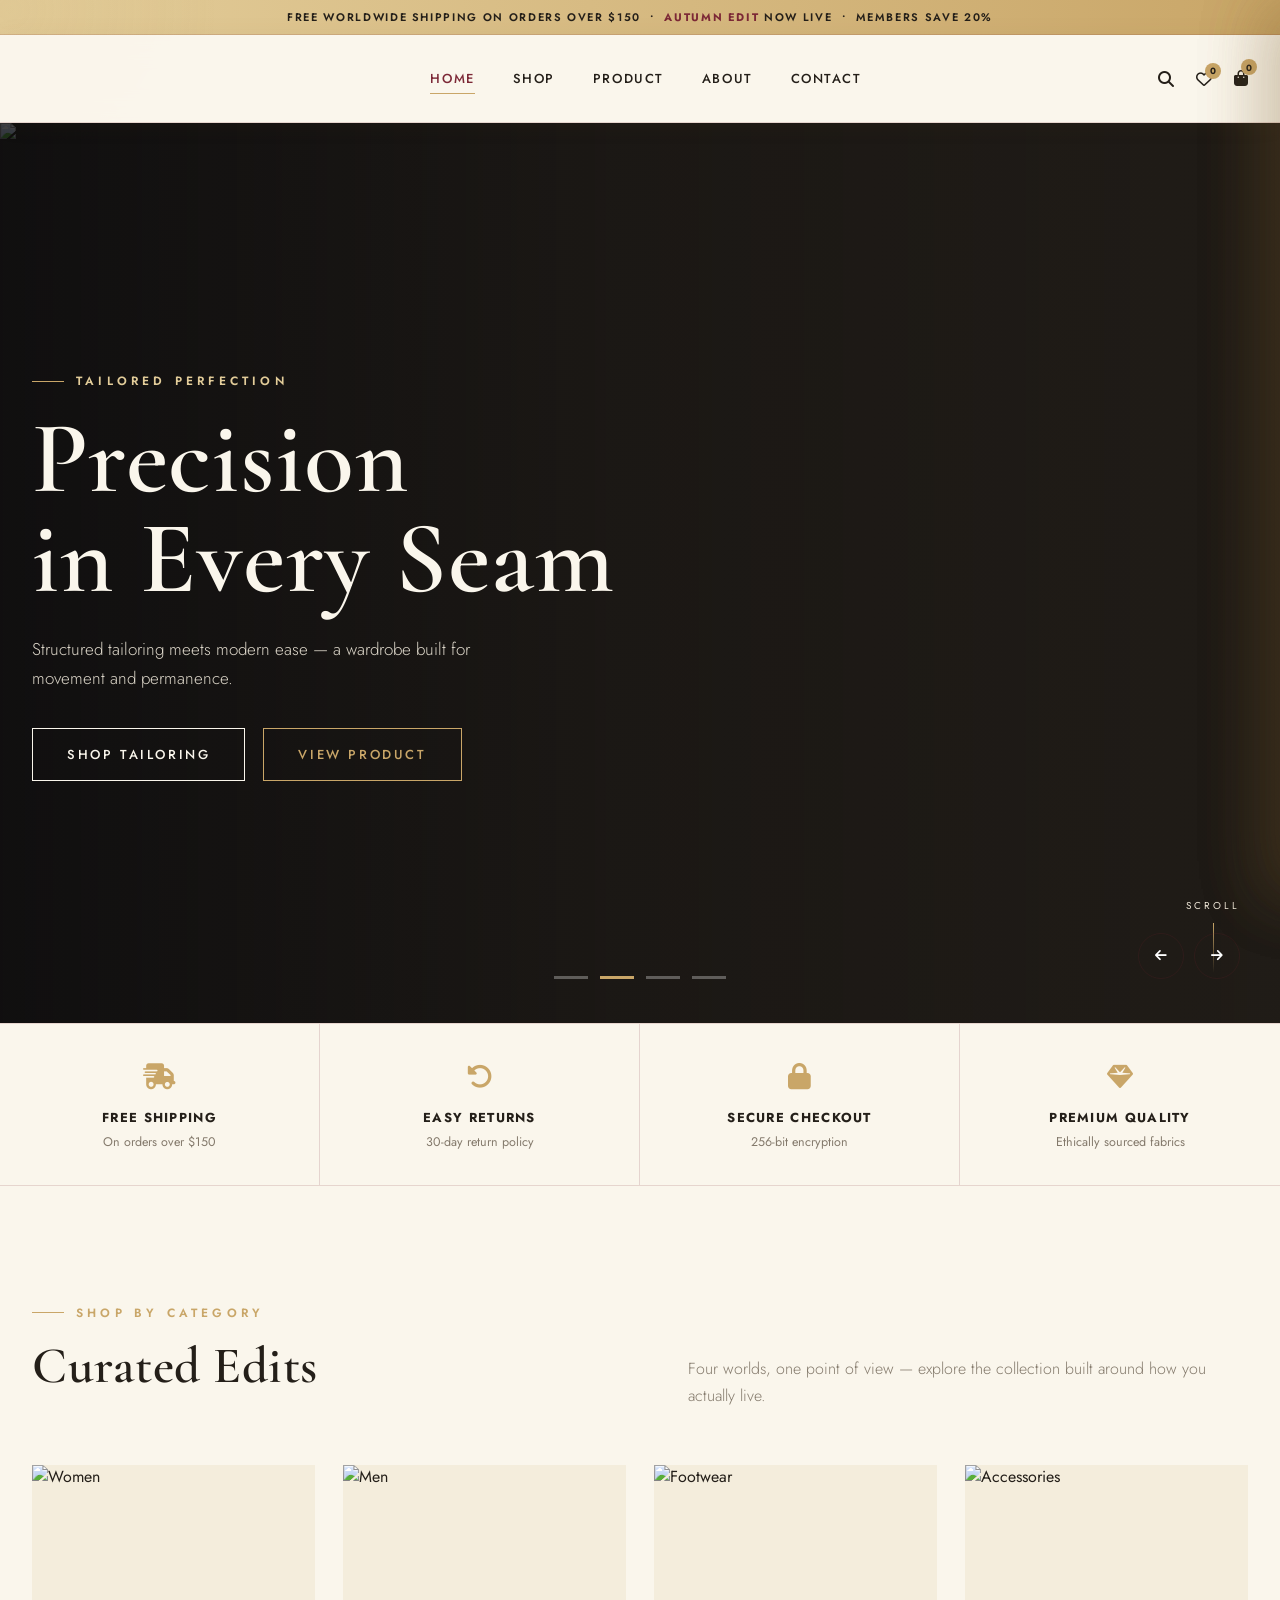
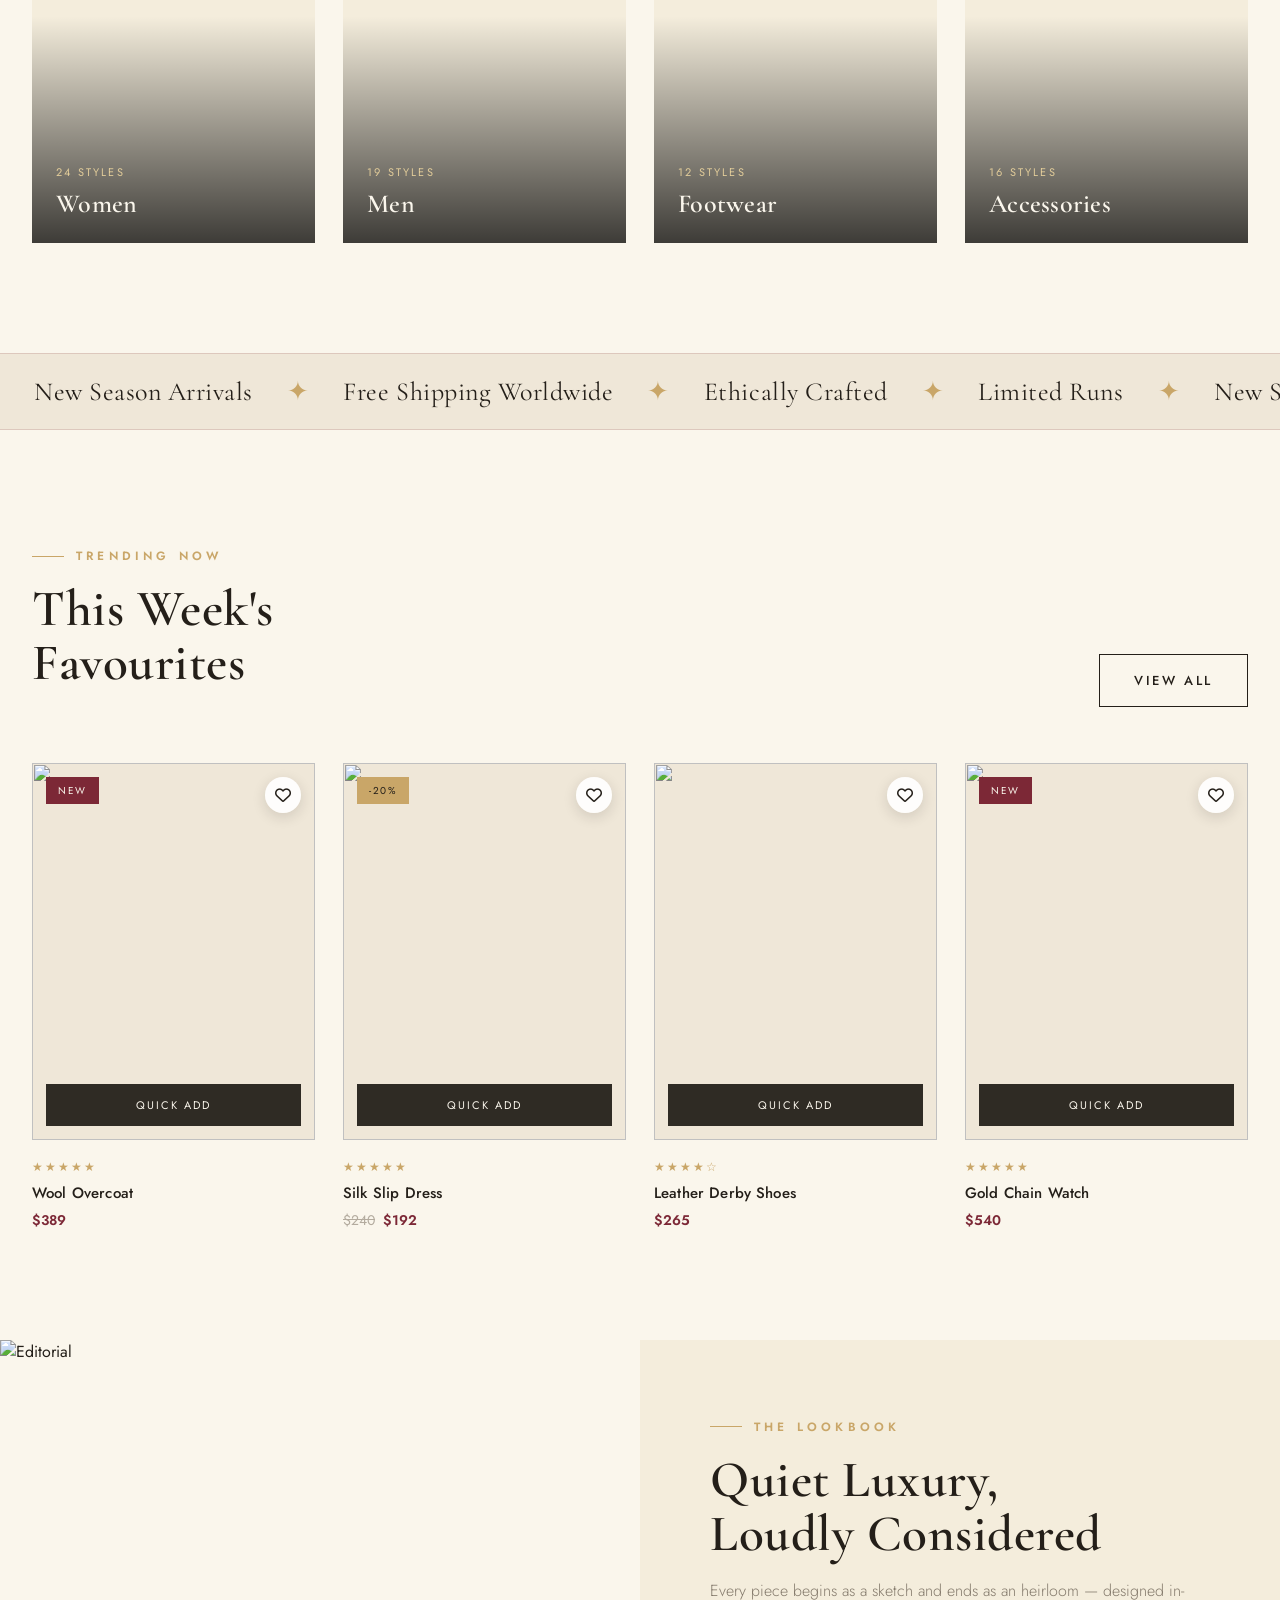
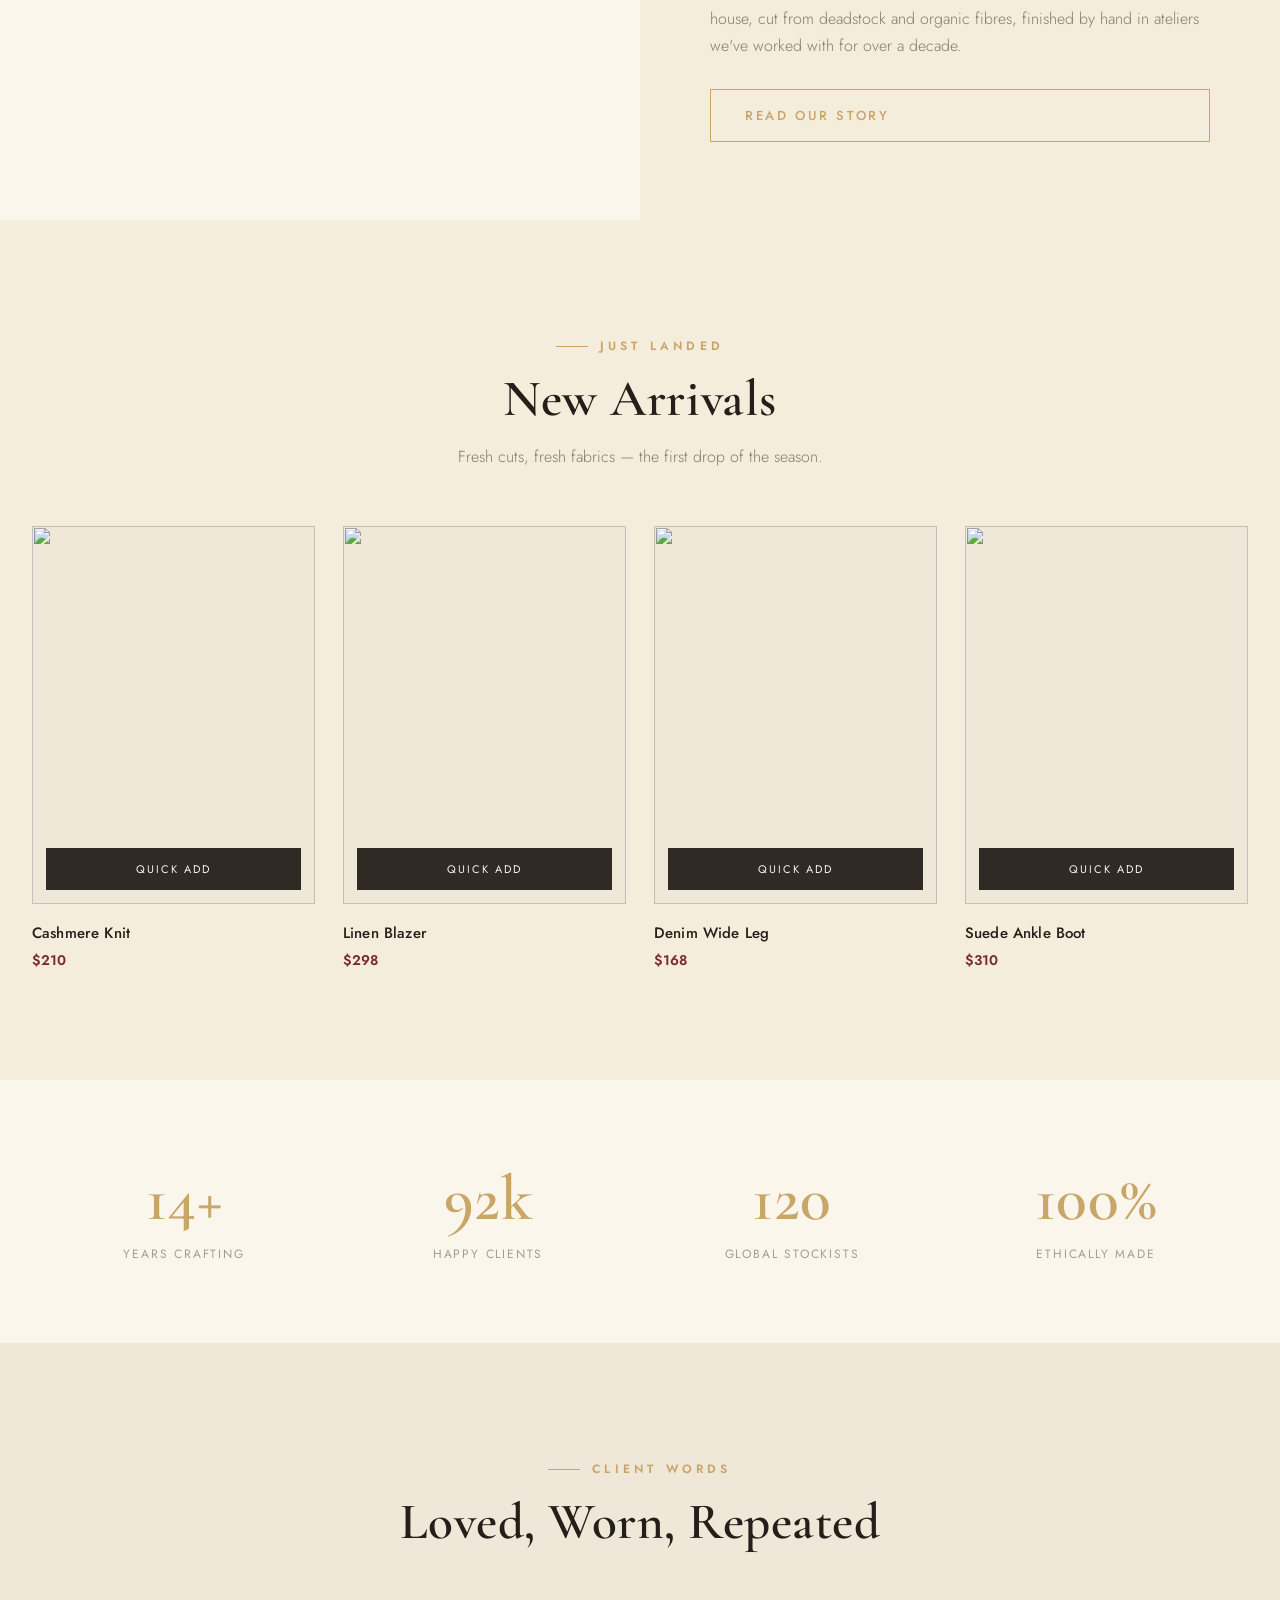
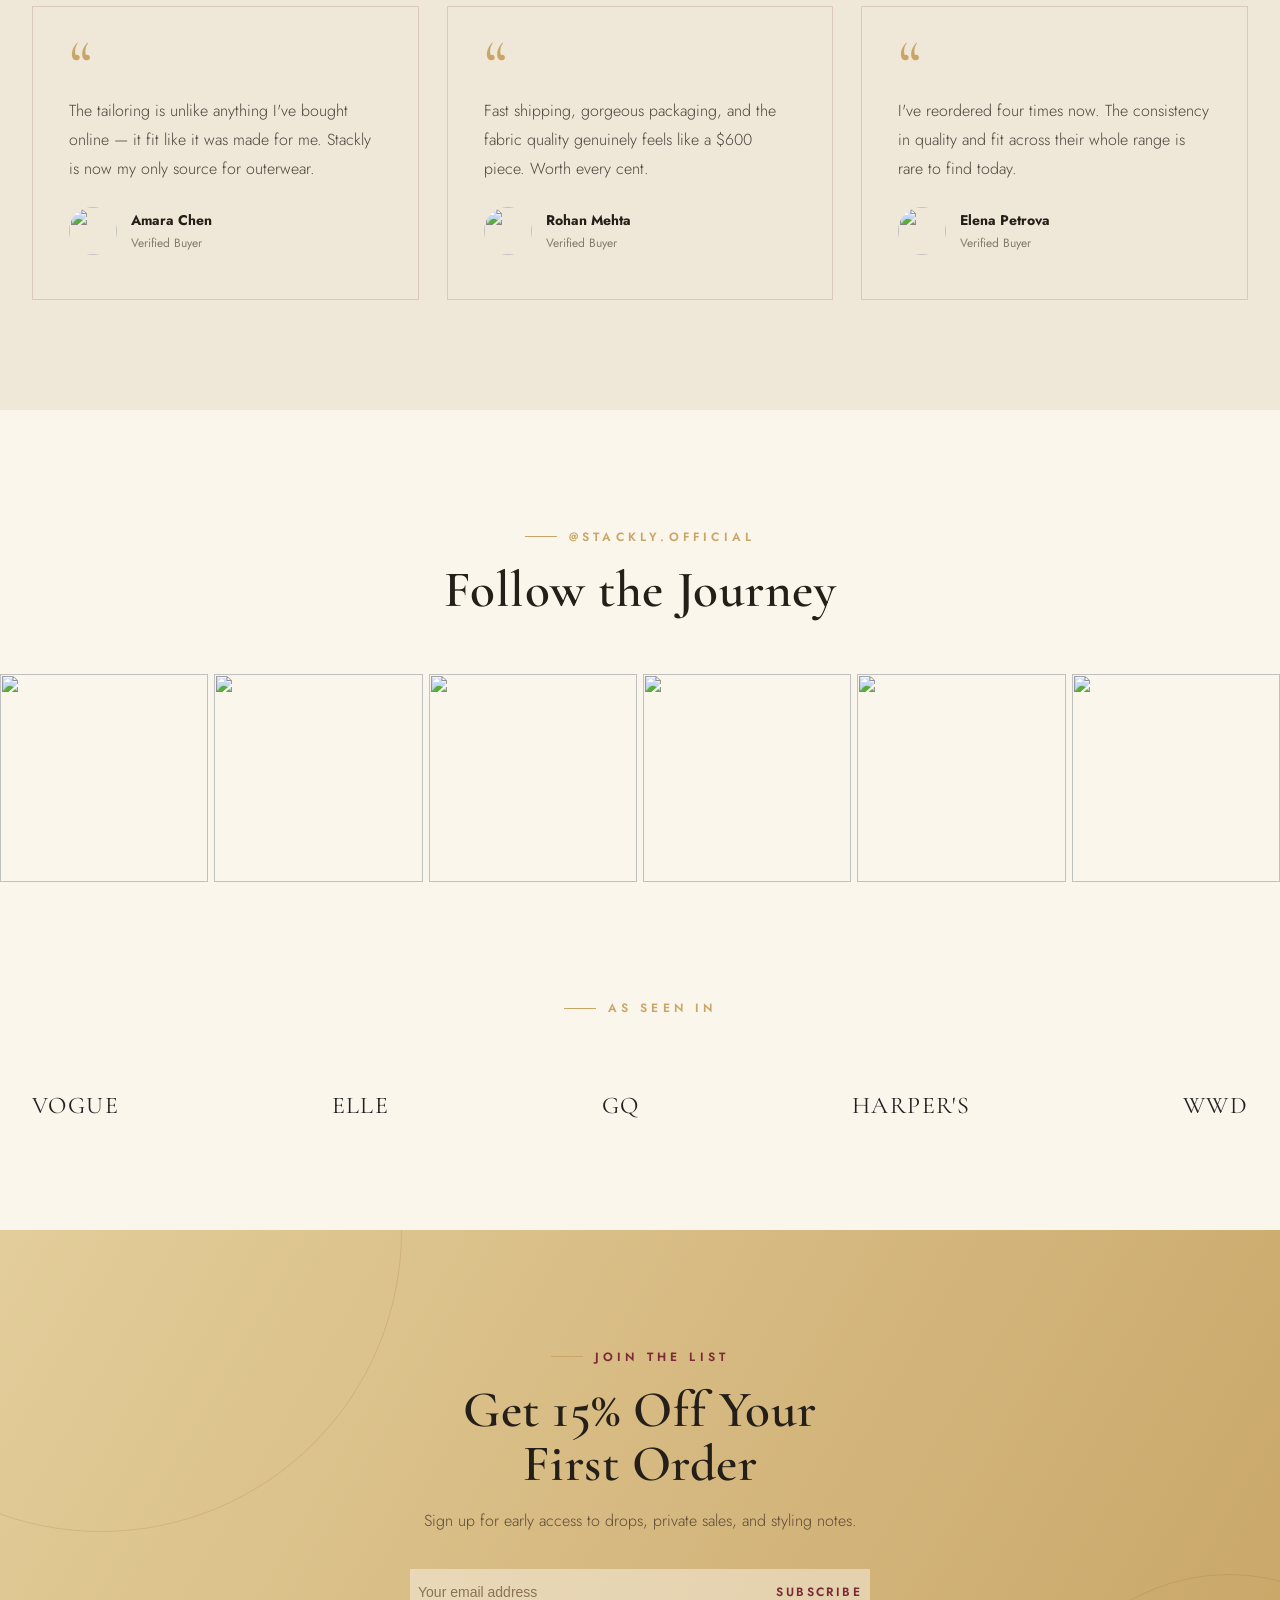
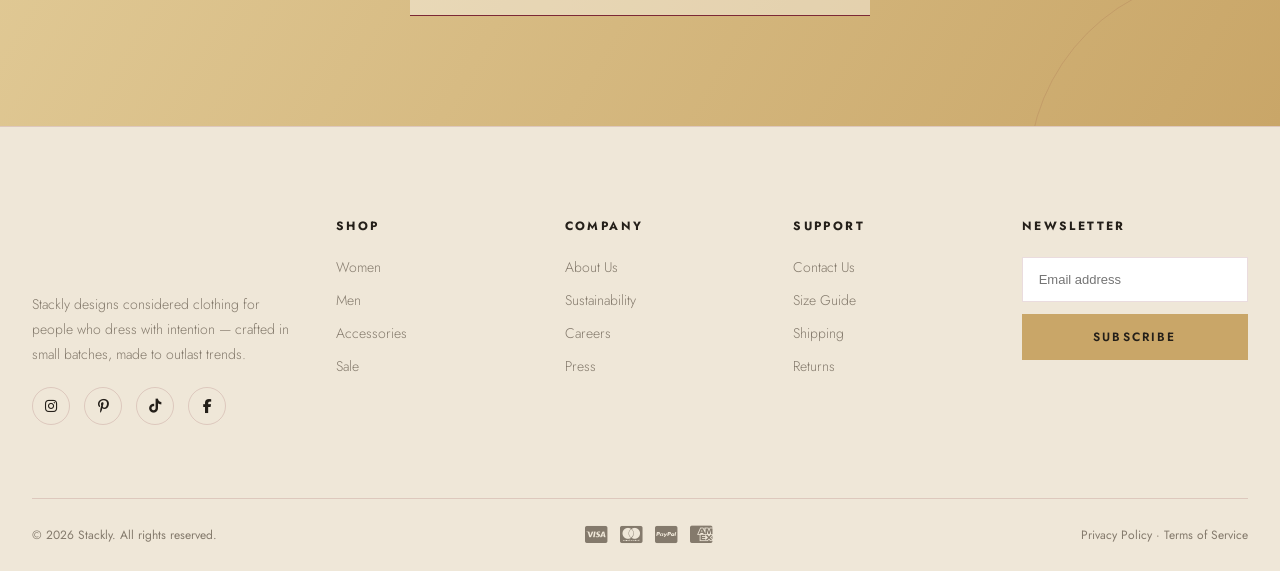
==== commit a206c543: "update" ====
--- a/index.html
+++ b/index.html
@@ -31,7 +31,6 @@
     </nav>
     <div class="header-icons">
       <a href="#" class="desktop-only" id="searchToggle"><i class="fa-solid fa-magnifying-glass"></i></a>
-      <a href="#" class="desktop-only"><i class="fa-regular fa-user"></i></a>
       <a href="#" class="desktop-only" id="wishlistToggle"><i class="fa-regular fa-heart"></i><span class="icon-badge" id="wishBadge">0</span></a>
       <a href="#" class="cart-icon" id="cartToggle"><i class="fa-solid fa-bag-shopping"></i><span class="icon-badge" id="cartBadge">0</span></a>
       <button class="hamburger" aria-label="Menu"><span></span><span></span><span></span></button>
@@ -256,7 +255,7 @@
       <div class="footer-col"><h5>Shop</h5><a href="shop.html">Women</a><a href="shop.html">Men</a><a href="shop.html">Accessories</a><a href="shop.html">Sale</a></div>
       <div class="footer-col"><h5>Company</h5><a href="about.html">About Us</a><a href="about.html">Sustainability</a><a href="contact.html">Careers</a><a href="contact.html">Press</a></div>
       <div class="footer-col"><h5>Support</h5><a href="contact.html">Contact Us</a><a href="#">Size Guide</a><a href="#">Shipping</a><a href="#">Returns</a></div>
-      <div class="footer-col footer-newsletter"><h5>Newsletter</h5><form><input type="email" placeholder="Email address"><button type="submit">Subscribe</button></form></div>
+      <div class="footer-col footer-newsletter"><h5>Newsletter</h5><form><input type="email" placeholder="Email address" required><button type="submit">Subscribe</button></form></div>
     </div>
     <div class="footer-bottom">
       <span>© 2026 Stackly. All rights reserved.</span>
@@ -284,6 +283,7 @@
     <a href="shop.html" class="btn" style="width:100%;justify-content:center;margin-top:10px;"><span>Continue Shopping</span></a>
   </div>
 </aside>
+<aside class="cart-drawer" id="wishlistDrawer"> <div class="cart-drawer-head">   <h4>Your Wishlist (<span id="wishCount">0</span>)</h4>    <button class="cart-close" id="wishlistClose"><i class="fa-solid fa-xmark"></i></button>  </div>  <div class="cart-drawer-items" id="wishItems">    <p class="cart-empty">Your wishlist is empty. Tap the heart on items you love.</p>  </div>  <div class="cart-drawer-foot">    <a href="shop.html" class="btn btn-solid" style="width:100%;justify-content:center;"><span>Continue Shopping</span></a> </div></aside>
 
 <div class="search-overlay" id="searchOverlay">
   <button class="cart-close" id="searchClose"><i class="fa-solid fa-xmark"></i></button>
--- a/css/style.css
+++ b/css/style.css
@@ -99,12 +99,25 @@
 }
 .logo-wrap{display:flex;align-items:center;gap:12px;}
 .logo-chip{
-  background:linear-gradient(135deg,var(--gold-light),var(--gold) 55%,var(--burgundy-light));
-  padding:8px 14px;border-radius:3px;
-  box-shadow:0 6px 22px rgba(201,166,104,.25);
+  background:transparent;
+  padding:0;border-radius:0;
+  box-shadow:none;
   display:flex;align-items:center;
-}
-.logo-chip img{height:34px;width:auto;display:block;filter:drop-shadow(0 1px 1px rgba(0,0,0,.25));}
+  position:relative;
+}
+.logo-chip img{height:55px;width:auto;display:block;opacity:0;pointer-events:none;}
+.logo-chip::after{
+  content:'';
+  position:absolute;top:0;left:0;
+  width:100%;height:100%;
+  background-color:var(--logo-color, var(--gold));
+  -webkit-mask-image:var(--logo-mask-image);
+  mask-image:var(--logo-mask-image);
+  -webkit-mask-repeat:no-repeat;mask-repeat:no-repeat;
+  -webkit-mask-position:center;mask-position:center;
+  -webkit-mask-size:contain;mask-size:contain;
+}
+:root{--logo-mask-image:url('https://wsrv.nl/?url=https://snabsolutions.in/wp-content/uploads/2026/02/stackly-snab-solutions.png&w=400&h=160&output=webp&q=90&fit=inside');}
 .logo-word{font-family:var(--ff-display);font-size:14px;letter-spacing:.28em;color:var(--burgundy);text-transform:uppercase;}
 
 .main-nav{display:flex;gap:38px;align-items:center;}
@@ -125,11 +138,12 @@
   display:flex;align-items:center;justify-content:center;
 }
 
-/* Hamburger */
+/* Hamburger — mobile menu trigger only, hidden on desktop */
 .hamburger{
-  width:44px;height:44px;display:flex;flex-direction:column;justify-content:center;align-items:center;gap:6px;
+  width:44px;height:44px;display:none;flex-direction:column;justify-content:center;align-items:center;gap:6px;
   z-index:1200;position:relative;
 }
+.fs-close.hamburger{display:flex;}
 .hamburger span{width:26px;height:1.5px;background:var(--black);transition:all .4s var(--ease);}
 .hamburger.open span{background:var(--burgundy);}
 .hamburger.open span:nth-child(1){transform:translateY(7.5px) rotate(45deg);}
@@ -295,6 +309,7 @@
 .newsletter-form{display:flex;justify-content:center;gap:0;max-width:460px;margin:34px auto 0;border-bottom:1px solid var(--burgundy);background:rgba(255,255,255,.4);}
 .newsletter-form input{flex:1;background:transparent;border:none;padding:14px 8px;color:var(--black);font-size:14px;}
 .newsletter-form input::placeholder{color:#8a7256;}
+.field-error{outline:1px solid #b0203a !important;box-shadow:0 0 0 2px rgba(176,32,58,.15) !important;border-radius:4px;}
 .newsletter-form button{color:var(--burgundy);font-weight:600;font-size:12px;letter-spacing:.2em;text-transform:uppercase;padding:14px 8px;}
 
 /* Instagram gallery */
@@ -497,6 +512,7 @@
   .mobile-only{display:flex;}
   .main-nav{display:none;}
   .header-icons a:not(.cart-icon){display:none;}
+  .header-icons .hamburger{display:flex;}
   .grid-4,.grid-3,.grid-2{grid-template-columns:repeat(2,1fr);}
   .footer-top{grid-template-columns:1fr;gap:36px;}
   .pd-gallery{grid-template-columns:1fr;}
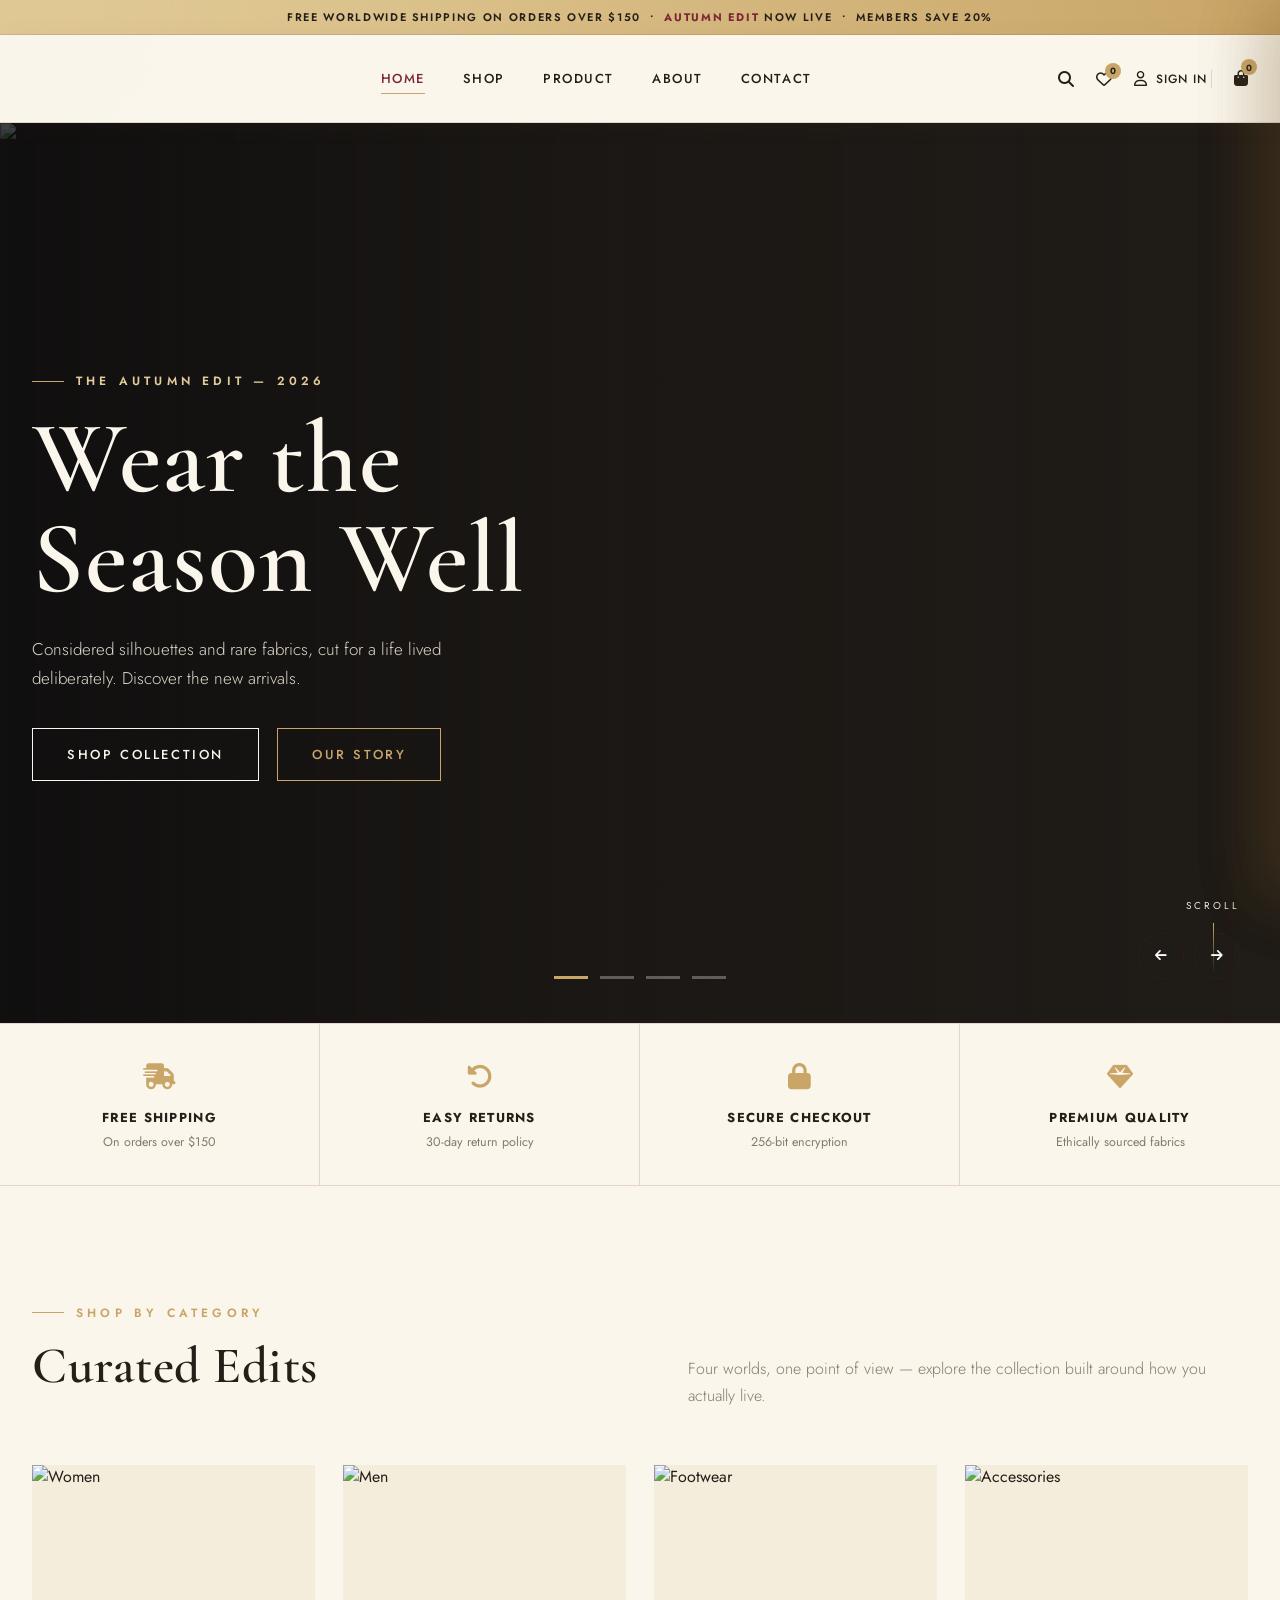
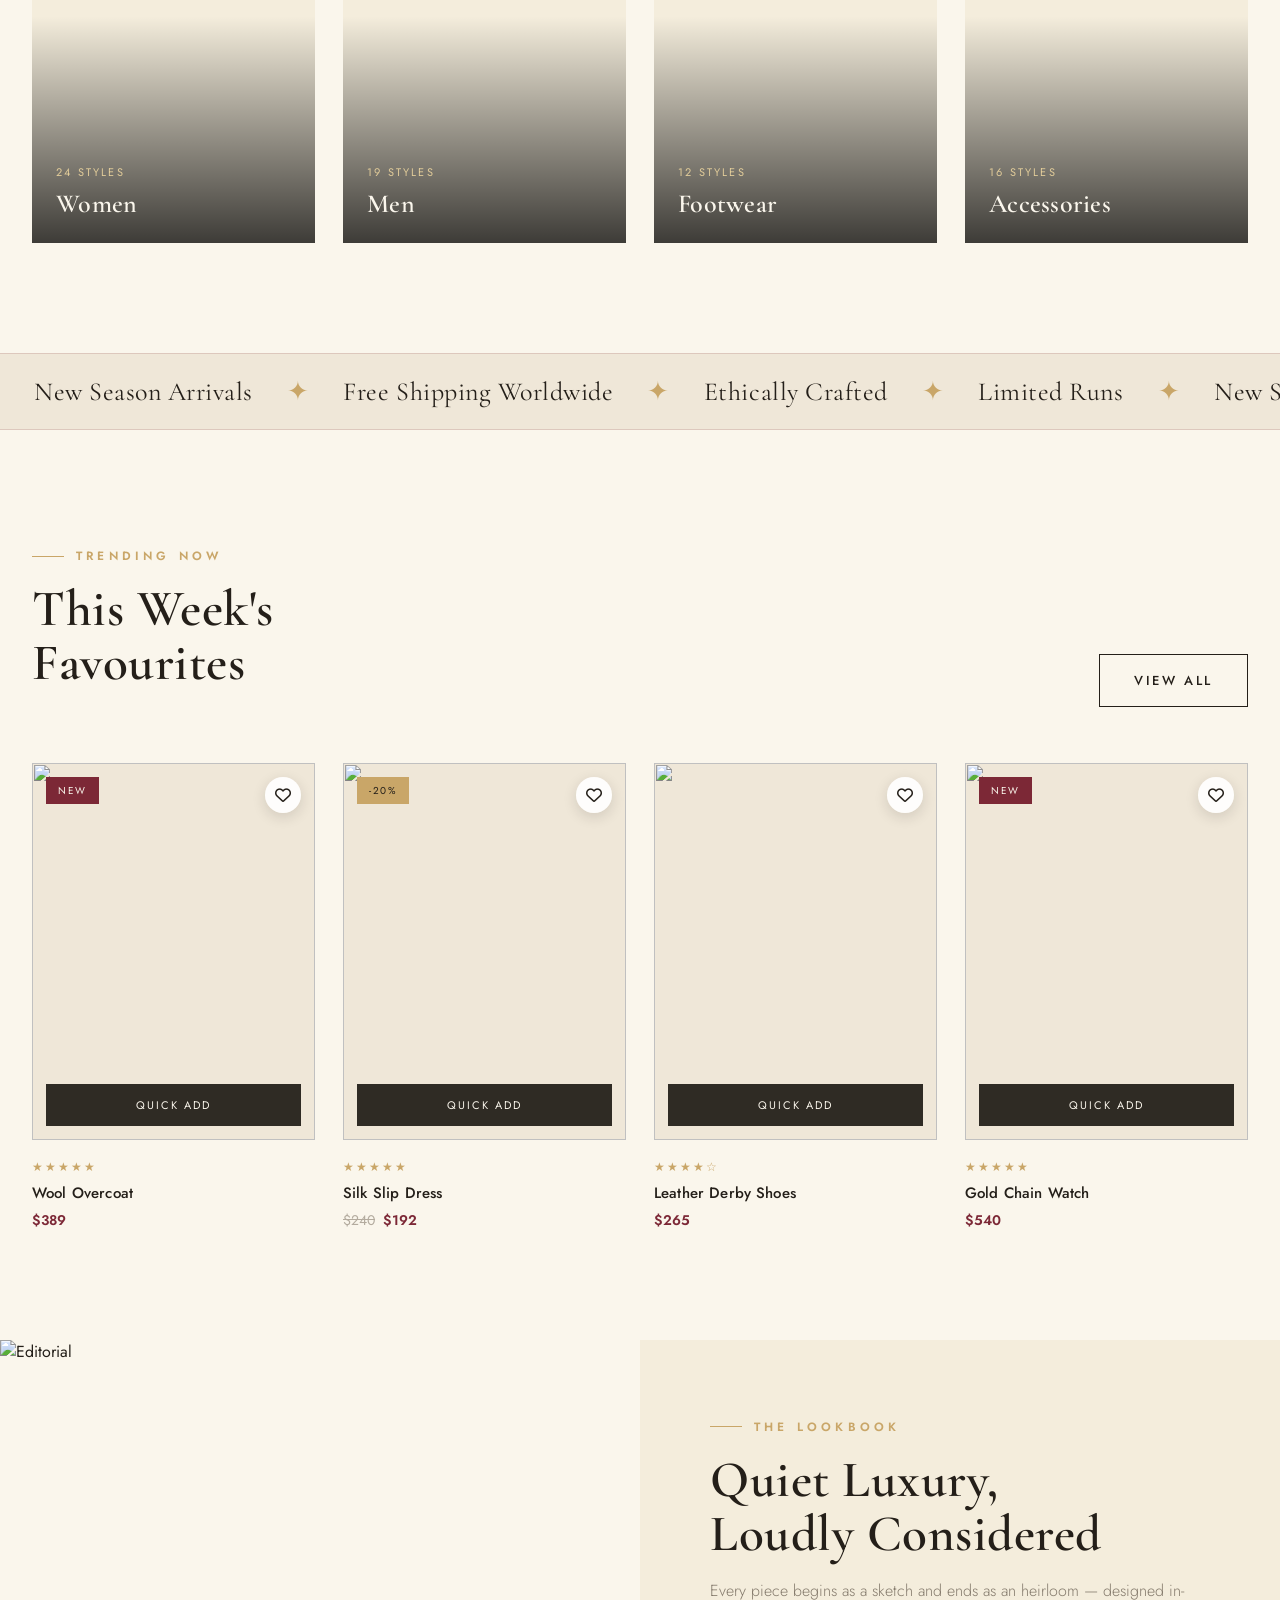
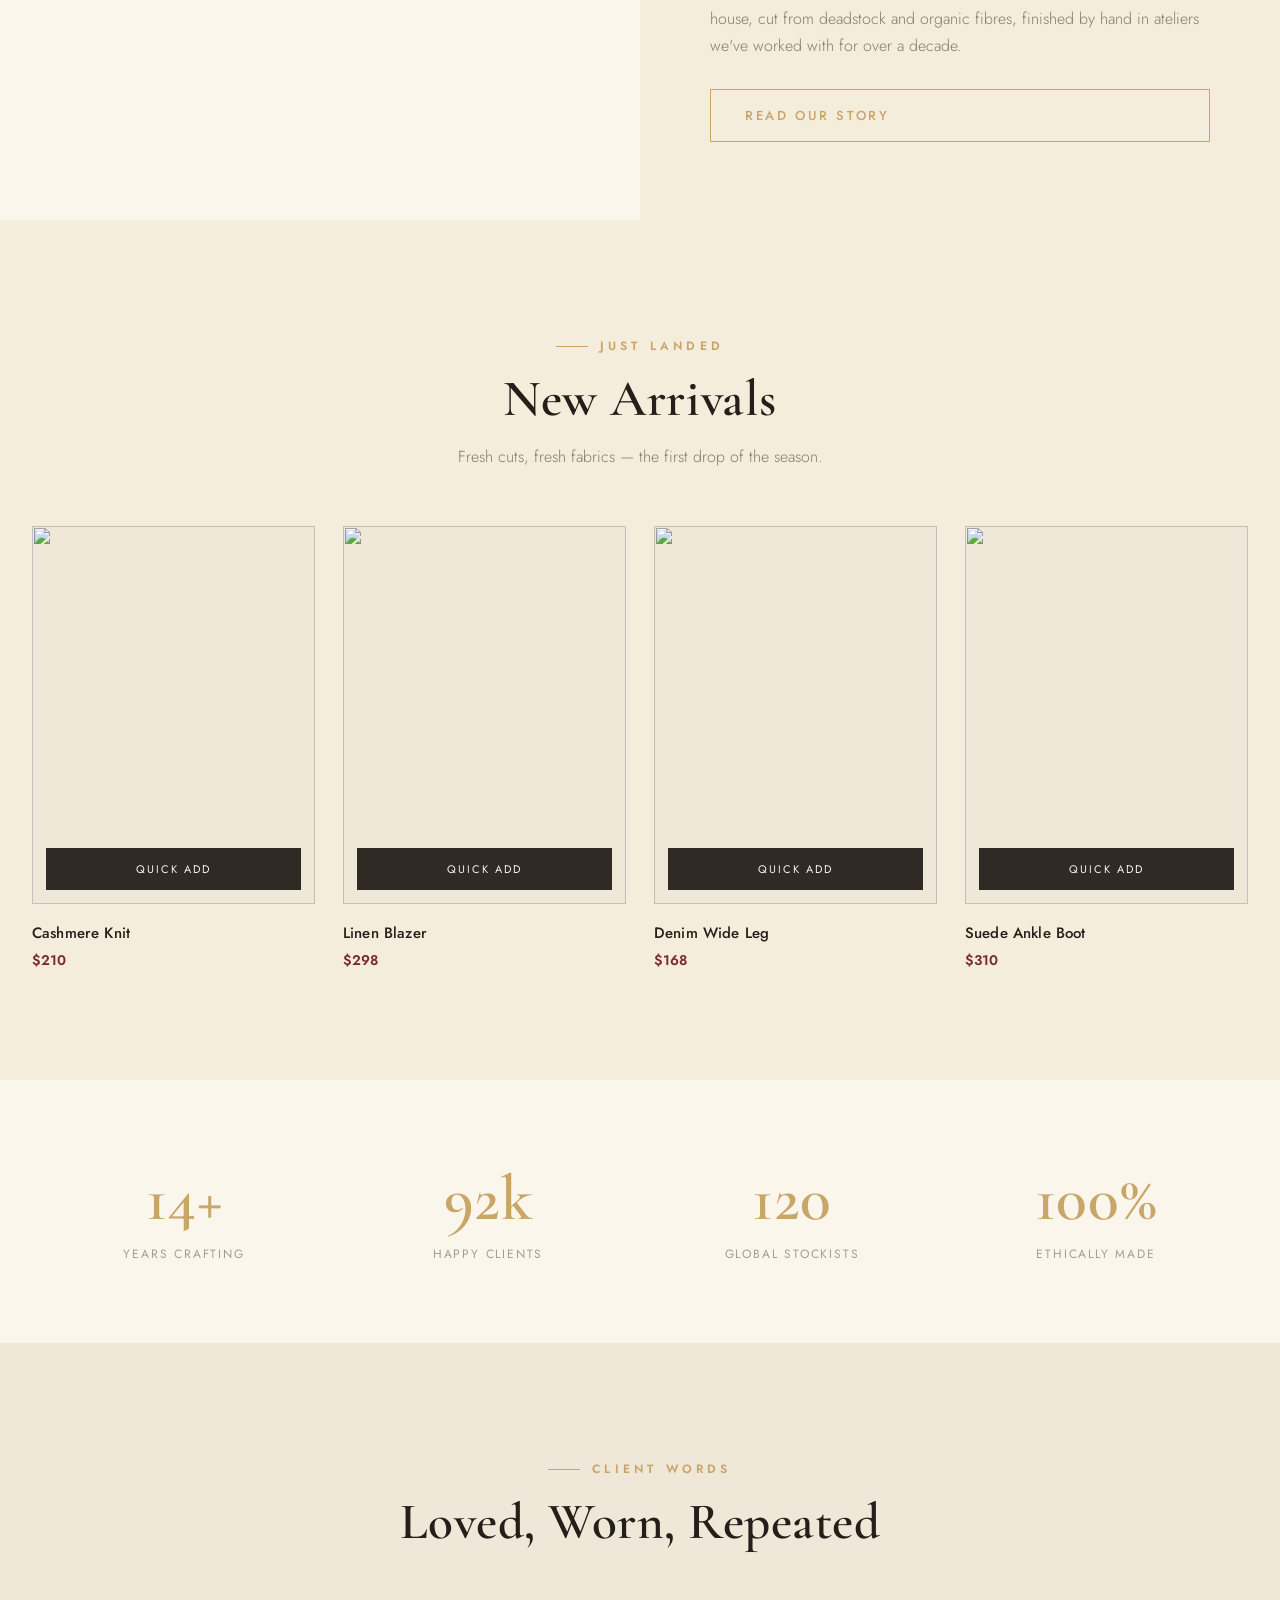
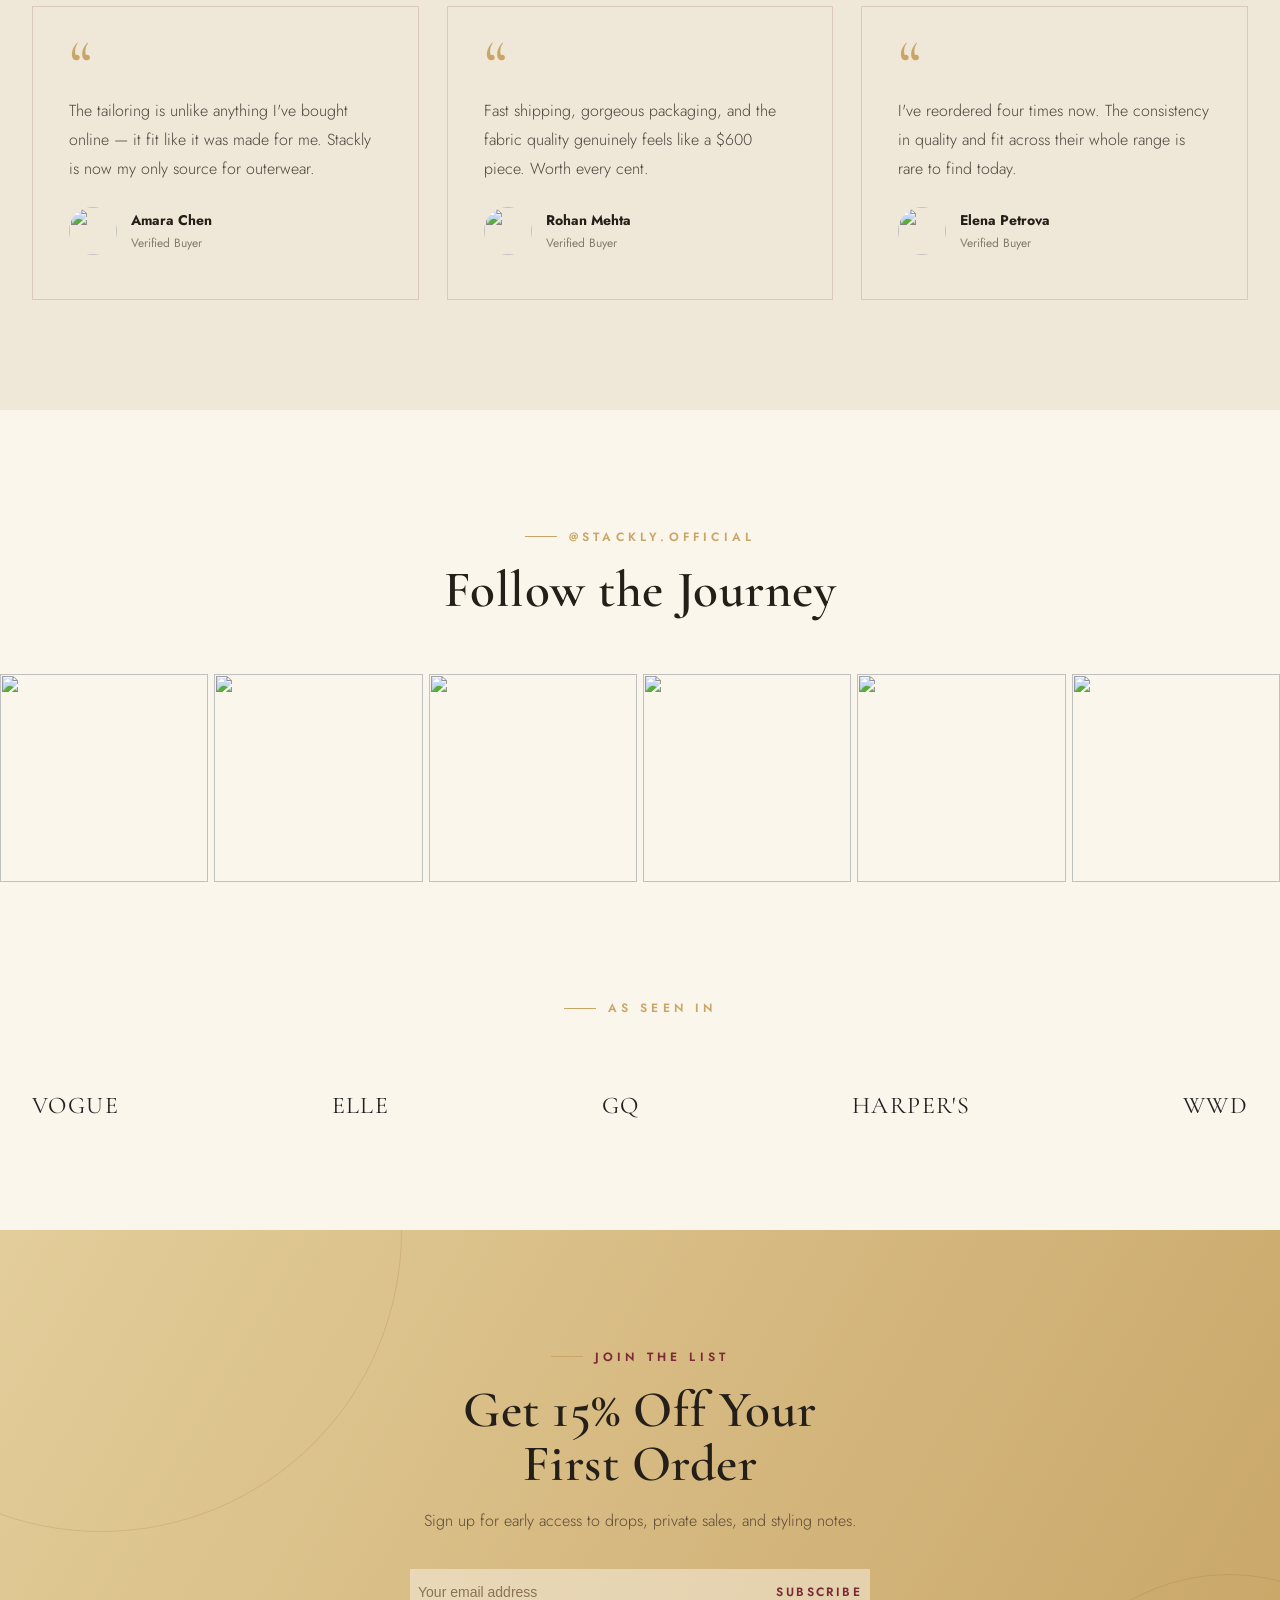
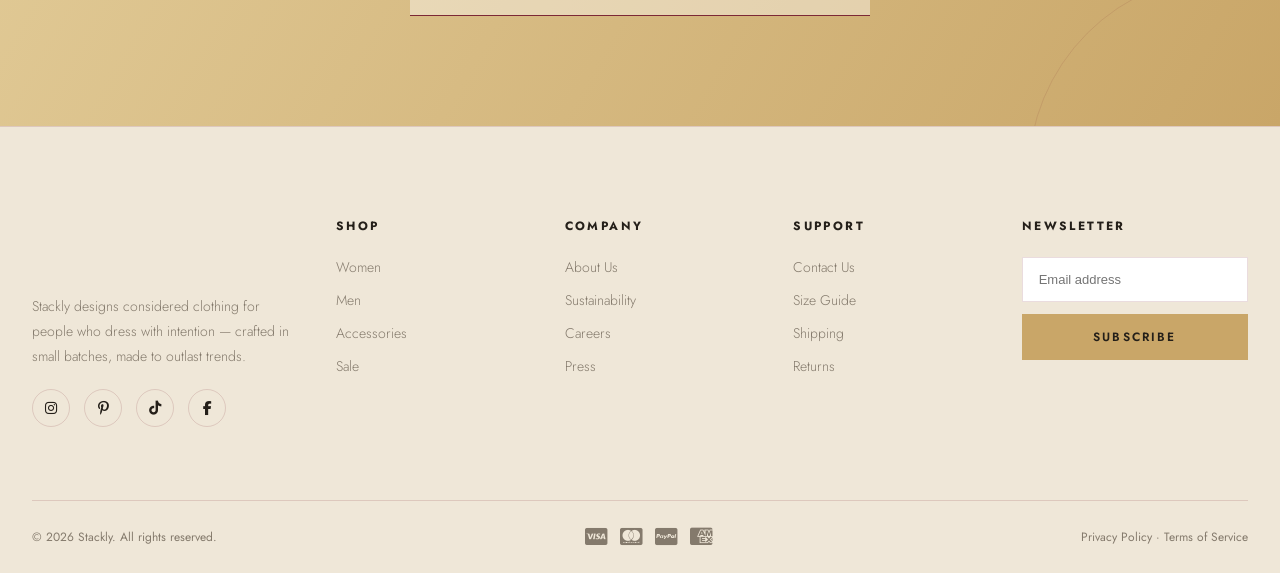
==== commit d603cc91: "update" ====
--- a/index.html
+++ b/index.html
@@ -32,6 +32,7 @@
     <div class="header-icons">
       <a href="#" class="desktop-only" id="searchToggle"><i class="fa-solid fa-magnifying-glass"></i></a>
       <a href="#" class="desktop-only" id="wishlistToggle"><i class="fa-regular fa-heart"></i><span class="icon-badge" id="wishBadge">0</span></a>
+      <a href="login.html" class="desktop-only signin-link"><i class="fa-regular fa-user"></i><span>Sign In</span></a>
       <a href="#" class="cart-icon" id="cartToggle"><i class="fa-solid fa-bag-shopping"></i><span class="icon-badge" id="cartBadge">0</span></a>
       <button class="hamburger" aria-label="Menu"><span></span><span></span><span></span></button>
     </div>
@@ -48,6 +49,7 @@
       <a href="product.html"><i>03</i>Product</a>
       <a href="about.html"><i>04</i>About</a>
       <a href="contact.html"><i>05</i>Contact</a>
+      <a href="login.html"><i>06</i>Sign In</a>
     </nav>
     <div class="fs-meta">
       <div class="fs-col">
@@ -137,10 +139,10 @@
       <a href="shop.html" class="btn"><span>View All</span></a>
     </div>
     <div class="grid grid-4 stagger">
-      <div class="product-card reveal"><div class="product-media swap"><span class="product-tag">New</span><div class="product-wish"><i class="fa-regular fa-heart"></i></div><img class="img-a" src="https://wsrv.nl/?url=images.unsplash.com/photo-1594633312681-425c7b97ccd1&w=500&h=660&fit=cover&output=webp&q=60"><img class="img-b" src="https://wsrv.nl/?url=images.unsplash.com/photo-1483118714900-540cf339fd6e&w=500&h=660&fit=cover&output=webp&q=60"><div class="product-quickadd">Quick Add</div></div><div class="product-info"><div class="rating">★★★★★</div><h4>Wool Overcoat</h4><div class="product-price"><span class="new">$389</span></div></div></div>
-      <div class="product-card reveal"><div class="product-media swap"><span class="product-tag gold">-20%</span><div class="product-wish"><i class="fa-regular fa-heart"></i></div><img class="img-a" src="https://wsrv.nl/?url=images.unsplash.com/photo-1465101162946-4377e57745c3&w=500&h=660&fit=cover&output=webp&q=60"><img class="img-b" src="https://wsrv.nl/?url=images.unsplash.com/photo-1543163521-1bf539c55dd2&w=500&h=660&fit=cover&output=webp&q=60"><div class="product-quickadd">Quick Add</div></div><div class="product-info"><div class="rating">★★★★★</div><h4>Silk Slip Dress</h4><div class="product-price"><span class="old">$240</span><span class="new">$192</span></div></div></div>
-      <div class="product-card reveal"><div class="product-media swap"><div class="product-wish"><i class="fa-regular fa-heart"></i></div><img class="img-a" src="https://wsrv.nl/?url=images.unsplash.com/photo-1503342217505-b0a15ec3261c&w=500&h=660&fit=cover&output=webp&q=60"><img class="img-b" src="https://wsrv.nl/?url=images.unsplash.com/photo-1560243563-062bfc001d68&w=500&h=660&fit=cover&output=webp&q=60"><div class="product-quickadd">Quick Add</div></div><div class="product-info"><div class="rating">★★★★☆</div><h4>Leather Derby Shoes</h4><div class="product-price"><span class="new">$265</span></div></div></div>
-      <div class="product-card reveal"><div class="product-media swap"><span class="product-tag">New</span><div class="product-wish"><i class="fa-regular fa-heart"></i></div><img class="img-a" src="https://wsrv.nl/?url=images.unsplash.com/photo-1523381210434-271e8be1f52b&w=500&h=660&fit=cover&output=webp&q=60"><img class="img-b" src="https://wsrv.nl/?url=images.unsplash.com/photo-1489987707025-afc232f7ea0f&w=500&h=660&fit=cover&output=webp&q=60"><div class="product-quickadd">Quick Add</div></div><div class="product-info"><div class="rating">★★★★★</div><h4>Gold Chain Watch</h4><div class="product-price"><span class="new">$540</span></div></div></div>
+      <div class="product-card reveal"><div class="product-media swap"><span class="product-tag">New</span><div class="product-wish"><i class="fa-regular fa-heart"></i></div><img class="img-a" src="https://wsrv.nl/?url=images.unsplash.com/photo-1544022613-e87ca75a784a&w=500&h=660&fit=cover&output=webp&q=60"><img class="img-b" src="https://wsrv.nl/?url=images.unsplash.com/photo-1591047139829-d91aecb6caea&w=500&h=660&fit=cover&output=webp&q=60"><div class="product-quickadd">Quick Add</div></div><div class="product-info"><div class="rating">★★★★★</div><h4>Wool Overcoat</h4><div class="product-price"><span class="new">$389</span></div></div></div>
+      <div class="product-card reveal"><div class="product-media swap"><span class="product-tag gold">-20%</span><div class="product-wish"><i class="fa-regular fa-heart"></i></div><img class="img-a" src="https://wsrv.nl/?url=images.unsplash.com/photo-1595777457583-95e059d581b8&w=500&h=660&fit=cover&output=webp&q=60"><img class="img-b" src="https://wsrv.nl/?url=images.unsplash.com/photo-1566174053879-31528523f8ae&w=500&h=660&fit=cover&output=webp&q=60"><div class="product-quickadd">Quick Add</div></div><div class="product-info"><div class="rating">★★★★★</div><h4>Silk Slip Dress</h4><div class="product-price"><span class="old">$240</span><span class="new">$192</span></div></div></div>
+      <div class="product-card reveal"><div class="product-media swap"><div class="product-wish"><i class="fa-regular fa-heart"></i></div><img class="img-a" src="https://wsrv.nl/?url=images.unsplash.com/photo-1614252369475-531eba835eb1&w=500&h=660&fit=cover&output=webp&q=60"><img class="img-b" src="https://wsrv.nl/?url=images.unsplash.com/photo-1533867617858-e7b97e060509&w=500&h=660&fit=cover&output=webp&q=60"><div class="product-quickadd">Quick Add</div></div><div class="product-info"><div class="rating">★★★★☆</div><h4>Leather Derby Shoes</h4><div class="product-price"><span class="new">$265</span></div></div></div>
+      <div class="product-card reveal"><div class="product-media swap"><span class="product-tag">New</span><div class="product-wish"><i class="fa-regular fa-heart"></i></div><img class="img-a" src="https://wsrv.nl/?url=images.unsplash.com/photo-1524805444758-089113d48a6d&w=500&h=660&fit=cover&output=webp&q=60"><img class="img-b" src="https://wsrv.nl/?url=images.unsplash.com/photo-1495856458515-0637185db551&w=500&h=660&fit=cover&output=webp&q=60"><div class="product-quickadd">Quick Add</div></div><div class="product-info"><div class="rating">★★★★★</div><h4>Gold Chain Watch</h4><div class="product-price"><span class="new">$540</span></div></div></div>
     </div>
   </div>
 </section>
@@ -165,10 +167,10 @@
       <p class="section-sub">Fresh cuts, fresh fabrics — the first drop of the season.</p>
     </div>
     <div class="grid grid-4 stagger">
-      <div class="product-card reveal"><div class="product-media"><img class="img-a" src="https://wsrv.nl/?url=images.unsplash.com/photo-1490578474895-699cd4e2cf59&w=500&h=660&fit=cover&output=webp&q=60"><div class="product-quickadd">Quick Add</div></div><div class="product-info"><h4>Cashmere Knit</h4><div class="product-price"><span class="new">$210</span></div></div></div>
-      <div class="product-card reveal"><div class="product-media"><img class="img-a" src="https://wsrv.nl/?url=images.unsplash.com/photo-1516763296043-f676c1105999&w=500&h=660&fit=cover&output=webp&q=60"><div class="product-quickadd">Quick Add</div></div><div class="product-info"><h4>Linen Blazer</h4><div class="product-price"><span class="new">$298</span></div></div></div>
-      <div class="product-card reveal"><div class="product-media"><img class="img-a" src="https://wsrv.nl/?url=images.unsplash.com/photo-1529139574466-a303027c1d8b&w=500&h=660&fit=cover&output=webp&q=60"><div class="product-quickadd">Quick Add</div></div><div class="product-info"><h4>Denim Wide Leg</h4><div class="product-price"><span class="new">$168</span></div></div></div>
-      <div class="product-card reveal"><div class="product-media"><img class="img-a" src="https://wsrv.nl/?url=images.unsplash.com/photo-1571945153237-4929e783af4a&w=500&h=660&fit=cover&output=webp&q=60"><div class="product-quickadd">Quick Add</div></div><div class="product-info"><h4>Suede Ankle Boot</h4><div class="product-price"><span class="new">$310</span></div></div></div>
+      <div class="product-card reveal"><div class="product-media"><img class="img-a" src="https://wsrv.nl/?url=images.unsplash.com/photo-1434389677669-e08b4cac3105&w=500&h=660&fit=cover&output=webp&q=60"><div class="product-quickadd">Quick Add</div></div><div class="product-info"><h4>Cashmere Knit</h4><div class="product-price"><span class="new">$210</span></div></div></div>
+      <div class="product-card reveal"><div class="product-media"><img class="img-a" src="https://wsrv.nl/?url=images.unsplash.com/photo-1594938298603-c8148c4dae35&w=500&h=660&fit=cover&output=webp&q=60"><div class="product-quickadd">Quick Add</div></div><div class="product-info"><h4>Linen Blazer</h4><div class="product-price"><span class="new">$298</span></div></div></div>
+      <div class="product-card reveal"><div class="product-media"><img class="img-a" src="https://wsrv.nl/?url=images.unsplash.com/photo-1541099649105-f69ad21f3246&w=500&h=660&fit=cover&output=webp&q=60"><div class="product-quickadd">Quick Add</div></div><div class="product-info"><h4>Denim Wide Leg</h4><div class="product-price"><span class="new">$168</span></div></div></div>
+      <div class="product-card reveal"><div class="product-media"><img class="img-a" src="https://wsrv.nl/?url=images.unsplash.com/photo-1608256246200-53e635b5b65f&w=500&h=660&fit=cover&output=webp&q=60"><div class="product-quickadd">Quick Add</div></div><div class="product-info"><h4>Suede Ankle Boot</h4><div class="product-price"><span class="new">$310</span></div></div></div>
     </div>
   </div>
 </section>
@@ -243,13 +245,13 @@
   <div class="container">
     <div class="footer-top">
       <div class="footer-col footer-logo">
-        <div class="logo-chip"><img src="https://wsrv.nl/?url=https://snabsolutions.in/wp-content/uploads/2026/02/stackly-snab-solutions.png&w=200&h=80&output=webp&q=80&fit=inside" alt="Stackly"></div>
+        <a href="index.html" class="logo-chip"><img src="https://wsrv.nl/?url=https://snabsolutions.in/wp-content/uploads/2026/02/stackly-snab-solutions.png&w=200&h=80&output=webp&q=80&fit=inside" alt="Stackly"></a>
         <p class="desc">Stackly designs considered clothing for people who dress with intention — crafted in small batches, made to outlast trends.</p>
         <div class="footer-social">
-          <a href="#"><i class="fa-brands fa-instagram"></i></a>
-          <a href="#"><i class="fa-brands fa-pinterest-p"></i></a>
-          <a href="#"><i class="fa-brands fa-tiktok"></i></a>
-          <a href="#"><i class="fa-brands fa-facebook-f"></i></a>
+          <a href="404.html"><i class="fa-brands fa-instagram"></i></a>
+          <a href="404.html"><i class="fa-brands fa-pinterest-p"></i></a>
+          <a href="404.html"><i class="fa-brands fa-tiktok"></i></a>
+          <a href="404.html"><i class="fa-brands fa-facebook-f"></i></a>
         </div>
       </div>
       <div class="footer-col"><h5>Shop</h5><a href="shop.html">Women</a><a href="shop.html">Men</a><a href="shop.html">Accessories</a><a href="shop.html">Sale</a></div>
@@ -279,11 +281,11 @@
   </div>
   <div class="cart-drawer-foot">
     <div class="cart-subtotal"><span>Subtotal</span><span id="cartSubtotal">$0.00</span></div>
-    <a href="#" class="btn btn-solid" id="checkoutBtn" style="width:100%;justify-content:center;"><span>Checkout</span></a>
+    <a href="404.html" class="btn btn-solid" id="checkoutBtn" style="width:100%;justify-content:center;"><span>Checkout</span></a>
     <a href="shop.html" class="btn" style="width:100%;justify-content:center;margin-top:10px;"><span>Continue Shopping</span></a>
   </div>
 </aside>
-<aside class="cart-drawer" id="wishlistDrawer"> <div class="cart-drawer-head">   <h4>Your Wishlist (<span id="wishCount">0</span>)</h4>    <button class="cart-close" id="wishlistClose"><i class="fa-solid fa-xmark"></i></button>  </div>  <div class="cart-drawer-items" id="wishItems">    <p class="cart-empty">Your wishlist is empty. Tap the heart on items you love.</p>  </div>  <div class="cart-drawer-foot">    <a href="shop.html" class="btn btn-solid" style="width:100%;justify-content:center;"><span>Continue Shopping</span></a> </div></aside>
+<aside class="cart-drawer" id="wishlistDrawer">  <div class="cart-drawer-head">    <h4>Your Wishlist (<span id="wishCount">0</span>)</h4>    <button class="cart-close" id="wishlistClose"><i class="fa-solid fa-xmark"></i></button>  </div>  <div class="cart-drawer-items" id="wishItems">    <p class="cart-empty">Your wishlist is empty. Tap the heart on items you love.</p>  </div>  <div class="cart-drawer-foot">    <a href="shop.html" class="btn btn-solid" style="width:100%;justify-content:center;"><span>Continue Shopping</span></a>  </div></aside>
 
 <div class="search-overlay" id="searchOverlay">
   <button class="cart-close" id="searchClose"><i class="fa-solid fa-xmark"></i></button>
--- a/css/style.css
+++ b/css/style.css
@@ -132,6 +132,8 @@
 .header-icons{display:flex;align-items:center;gap:22px;}
 .header-icons a, .header-icons button{color:var(--black);position:relative;transition:color .3s;}
 .header-icons a:hover, .header-icons button:hover{color:var(--burgundy);}
+.signin-link{display:flex !important;align-items:center;gap:8px;font-size:12px;letter-spacing:.08em;text-transform:uppercase;font-weight:500;padding-right:4px;border-right:1px solid var(--line);}
+.signin-link i{font-size:15px;}
 .icon-badge{
   position:absolute;top:-8px;right:-9px;background:var(--gold);color:var(--black);
   font-size:9px;font-weight:700;width:16px;height:16px;border-radius:50%;
@@ -250,10 +252,13 @@
 .product-card{position:relative;}
 .product-media{position:relative;overflow:hidden;aspect-ratio:3/4;background:var(--ivory-2);margin-bottom:18px;}
 .product-media img{width:100%;height:100%;object-fit:cover;transition:transform .7s var(--ease), opacity .5s;}
-.product-media img.img-b{position:absolute;inset:0;opacity:0;}
-.product-media.swap:hover .img-a{opacity:0;}
-.product-card:hover .img-b{opacity:1;}
-.product-card:hover img{transform:scale(1.04);}
+.product-media img.img-b{position:absolute;inset:0;opacity:0;pointer-events:none;}
+.product-media.swap:hover .img-a,
+.product-media.swap:active .img-a{opacity:0;}
+.product-media.swap:hover .img-b,
+.product-media.swap:active .img-b{opacity:1;}
+.product-card:hover img,
+.product-card:active img{transform:scale(1.04);}
 .product-tag{position:absolute;top:14px;left:14px;background:var(--burgundy);color:var(--ivory);font-size:10px;letter-spacing:.15em;text-transform:uppercase;padding:6px 12px;z-index:2;}
 .product-tag.gold{background:var(--gold);color:var(--black);}
 .product-wish{position:absolute;top:14px;right:14px;width:36px;height:36px;border-radius:50%;background:rgba(255,255,255,.92);box-shadow:0 4px 14px rgba(36,31,25,.14);display:flex;align-items:center;justify-content:center;z-index:5;cursor:pointer;transition:all .3s var(--ease);}
@@ -351,6 +356,23 @@
 
 /* Filter / shop layout */
 .shop-layout{display:grid;grid-template-columns:260px 1fr;gap:50px;align-items:start;}
+
+/* Sticky filter sidebar */
+.shop-layout > aside{
+  position:-webkit-sticky;
+  position:sticky;
+  top:130px; /* clears topbar (~38px) + sticky header (~87px) so it doesn't hide under them */
+  align-self:start;
+  z-index:10;
+}
+@media(max-width:1080px){
+  .shop-layout > aside{position:static;top:auto;}
+}
+
+/* Paged product grids (shop.html pagination) */
+.shop-page{display:none;}
+.shop-page.active-page{display:contents;}
+
 .filter-block{border-bottom:1px solid var(--line);padding-bottom:26px;margin-bottom:26px;}
 .filter-block h5{font-size:12px;letter-spacing:.15em;text-transform:uppercase;margin-bottom:18px;}
 .filter-check{display:flex;align-items:center;justify-content:space-between;padding:8px 0;font-size:14px;color:#4a453d;font-weight:300;cursor:pointer;}
@@ -493,38 +515,1590 @@
 .toast i{color:var(--gold);}
 
 /* ===================== RESPONSIVE ===================== */
-@media(max-width:1080px){
-  .grid-4{grid-template-columns:repeat(2,1fr);}
-  .grid-3{grid-template-columns:repeat(2,1fr);}
-  .footer-top{grid-template-columns:1fr 1fr;}
-  .editorial{grid-template-columns:1fr;}
-  .shop-layout{grid-template-columns:1fr;}
-  .contact-layout{grid-template-columns:1fr;gap:50px;}
-  .insta-grid{grid-template-columns:repeat(3,1fr);}
-  .usp-strip{grid-template-columns:repeat(2,1fr);}
-  .stats-row{grid-template-columns:repeat(2,1fr);row-gap:40px;}
-  .pd-info{margin-top:40px;}
-}
-@media(max-width:760px){
-  section{padding:70px 0;}
-  .container{padding:0 20px;}
-  .desktop-only{display:none !important;}
-  .mobile-only{display:flex;}
-  .main-nav{display:none;}
-  .header-icons a:not(.cart-icon){display:none;}
-  .header-icons .hamburger{display:flex;}
-  .grid-4,.grid-3,.grid-2{grid-template-columns:repeat(2,1fr);}
-  .footer-top{grid-template-columns:1fr;gap:36px;}
-  .pd-gallery{grid-template-columns:1fr;}
-  .pd-thumbs{flex-direction:row;overflow-x:auto;}
-  .pd-thumbs img{width:70px;flex-shrink:0;}
-  .hero-content h1{font-size:44px;}
-  .fs-nav a{font-size:15vw;}
-  .marquee-track span{font-size:19px;}
-  .header-inner{padding:14px 18px;}
-}
-@media(max-width:480px){
-  .grid-4,.grid-3,.grid-2{grid-template-columns:1fr 1fr;}
-  .insta-grid{grid-template-columns:repeat(3,1fr);}
-  .usp-strip{grid-template-columns:1fr 1fr;}
+/* ============================================================
+   STACKLY PREMIUM FASHION
+   PROFESSIONAL MOBILE RESPONSIVE SYSTEM
+   320px → 768px
+   ============================================================ */
+
+
+/* ============================================================
+   1. MOBILE FOUNDATION
+   ============================================================ */
+
+@media (max-width: 768px) {
+
+  *,
+  *::before,
+  *::after {
+    box-sizing: border-box;
+  }
+
+  html {
+    width: 100%;
+    max-width: 100%;
+    overflow-x: hidden;
+    -webkit-text-size-adjust: 100%;
+  }
+
+  body {
+    width: 100%;
+    max-width: 100%;
+    min-width: 0;
+    overflow-x: hidden;
+    font-size: 14px;
+  }
+
+  img,
+  video,
+  iframe,
+  svg {
+    max-width: 100%;
+  }
+
+  button,
+  input,
+  textarea,
+  select {
+    font: inherit;
+  }
+
+  .container {
+    width: 100%;
+    max-width: 100%;
+    padding-left: 20px;
+    padding-right: 20px;
+  }
+
+  section {
+    padding: 72px 0;
+  }
+
+  /* Better text wrapping */
+  h1,
+  h2,
+  h3,
+  h4,
+  p {
+    overflow-wrap: break-word;
+  }
+
+  /* ==========================================================
+     TYPOGRAPHY
+     ========================================================== */
+
+  .eyebrow {
+    font-size: 9px;
+    letter-spacing: .25em;
+    gap: 9px;
+    margin-bottom: 15px;
+  }
+
+  .eyebrow::before {
+    width: 24px;
+  }
+
+  .section-head {
+    margin-bottom: 38px;
+  }
+
+  .section-title {
+    font-size: clamp(34px, 9vw, 48px);
+    line-height: 1;
+    margin-bottom: 14px;
+  }
+
+  .section-sub {
+    max-width: 100%;
+    font-size: 14px;
+    line-height: 1.75;
+  }
+
+
+  /* ==========================================================
+     TOP BAR
+     ========================================================== */
+
+  .topbar {
+    min-height: 31px;
+    padding: 7px 14px;
+    font-size: 8px;
+    line-height: 1.4;
+    letter-spacing: .12em;
+    white-space: nowrap;
+    overflow: hidden;
+    text-overflow: ellipsis;
+  }
+
+
+  /* ==========================================================
+     HEADER
+     ========================================================== */
+
+  header.site-header {
+    position: sticky;
+    top: 0;
+    width: 100%;
+    z-index: 500;
+  }
+
+  .header-inner {
+    width: 100%;
+    min-height: 68px;
+    padding: 10px 18px;
+    gap: 12px;
+  }
+
+  .logo-wrap {
+    min-width: 0;
+    flex: 1 1 auto;
+  }
+
+  .logo-chip {
+    display: flex;
+    align-items: center;
+    max-width: 155px;
+  }
+
+  .logo-chip img {
+    height: 40px;
+    width: auto;
+  }
+
+  .logo-word {
+    display: none;
+  }
+
+  .main-nav {
+    display: none !important;
+  }
+
+  .header-icons {
+    display: flex;
+    align-items: center;
+    gap: 5px;
+    flex-shrink: 0;
+  }
+
+  .header-icons a:not(.cart-icon),
+  .signin-link {
+    display: none !important;
+  }
+
+  .header-icons .cart-icon {
+    display: flex !important;
+    width: 42px;
+    height: 42px;
+    align-items: center;
+    justify-content: center;
+  }
+
+  .header-icons .hamburger {
+    display: flex !important;
+  }
+
+  .hamburger {
+    width: 42px;
+    height: 42px;
+    display: flex;
+    align-items: center;
+    justify-content: center;
+    gap: 5px;
+  }
+
+  .hamburger span {
+    width: 23px;
+    height: 1.5px;
+  }
+
+  .icon-badge {
+    width: 15px;
+    height: 15px;
+    right: -3px;
+    top: -3px;
+    font-size: 8px;
+  }
+
+  .desktop-only {
+    display: none !important;
+  }
+
+  .mobile-only {
+    display: flex !important;
+  }
+
+
+  /* ==========================================================
+     PREMIUM FULLSCREEN MENU
+     ========================================================== */
+
+  .fullscreen-menu {
+    position: fixed;
+    inset: 0;
+    width: 100%;
+    max-width: 100%;
+    height: 100dvh;
+    min-height: 100dvh;
+    overflow-x: hidden;
+    overflow-y: auto;
+    -webkit-overflow-scrolling: touch;
+  }
+
+  .fs-menu-inner {
+    width: 100%;
+    min-height: 100%;
+    padding:
+      calc(92px + env(safe-area-inset-top))
+      22px
+      calc(35px + env(safe-area-inset-bottom));
+    justify-content: flex-start;
+  }
+
+  .fs-close {
+    position: absolute;
+    top: calc(13px + env(safe-area-inset-top));
+    right: 15px;
+    width: 44px;
+    height: 44px;
+  }
+
+  .fs-nav {
+    width: 100%;
+    gap: 3px;
+    margin-bottom: 42px;
+  }
+
+  .fs-nav a {
+    width: 100%;
+    font-size: clamp(42px, 13vw, 68px);
+    line-height: 1.03;
+    letter-spacing: -.01em;
+    gap: 9px;
+    padding: 4px 0;
+  }
+
+  .fs-nav a i {
+    font-size: 9px;
+    letter-spacing: .08em;
+  }
+
+  .fs-nav a:hover {
+    padding-left: 0;
+  }
+
+  .fs-meta {
+    width: 100%;
+    display: grid;
+    grid-template-columns: repeat(2, minmax(0, 1fr));
+    gap: 28px 20px;
+    padding-top: 28px;
+  }
+
+  .fs-col {
+    min-width: 0;
+  }
+
+  .fs-col h5 {
+    font-size: 9px;
+    letter-spacing: .18em;
+    margin-bottom: 12px;
+  }
+
+  .fs-col a,
+  .fs-col p {
+    font-size: 12px;
+    line-height: 1.6;
+    margin-bottom: 7px;
+  }
+
+  .fs-icons {
+    gap: 8px;
+    flex-wrap: wrap;
+  }
+
+  .fs-icons a {
+    width: 34px;
+    height: 34px;
+  }
+
+
+  /* ==========================================================
+     HERO
+     ========================================================== */
+
+  .hero-slider {
+    width: 100%;
+    height: calc(100svh - 68px);
+    min-height: 540px;
+    max-height: 820px;
+  }
+
+  .hero-slide {
+    width: 100%;
+  }
+
+  .hero-slide img {
+    width: 100%;
+    height: 100%;
+    object-fit: cover;
+    object-position: center center;
+  }
+
+  .hero-slide::before {
+    background:
+      linear-gradient(
+        180deg,
+        rgba(11,11,13,.22) 0%,
+        rgba(11,11,13,.38) 35%,
+        rgba(11,11,13,.74) 70%,
+        rgba(11,11,13,.94) 100%
+      );
+  }
+
+  .hero-content {
+    width: 100%;
+    max-width: 650px;
+    padding: 0 20px;
+    margin: 0 auto;
+  }
+
+  .hero-content .eyebrow {
+    color: var(--gold-light);
+  }
+
+  .hero-content h1 {
+    max-width: 100%;
+    font-size: clamp(43px, 12vw, 64px);
+    line-height: .94;
+    letter-spacing: -.015em;
+  }
+
+  .hero-content p {
+    width: 100%;
+    max-width: 460px;
+    margin: 20px 0 28px;
+    font-size: 14px;
+    line-height: 1.7;
+  }
+
+  .hero-content .hero-cta {
+    display: flex;
+    width: 100%;
+    flex-wrap: wrap;
+    gap: 10px;
+  }
+
+  .hero-content .hero-cta .btn {
+    min-height: 47px;
+    padding: 13px 20px;
+    font-size: 9px;
+    letter-spacing: .14em;
+  }
+
+  .hero-dots {
+    bottom: 23px;
+    gap: 7px;
+  }
+
+  .hero-dots button {
+    width: 25px;
+    height: 2px;
+  }
+
+  .hero-scroll,
+  .hero-nav-arrows {
+    display: none !important;
+  }
+
+
+  /* ==========================================================
+     INNER PAGE HERO
+     ========================================================== */
+
+  .page-hero {
+    height: 48svh;
+    min-height: 340px;
+    max-height: 520px;
+  }
+
+  .page-hero img {
+    object-position: center;
+  }
+
+  .page-hero::before {
+    background:
+      linear-gradient(
+        180deg,
+        rgba(11,11,13,.35),
+        rgba(11,11,13,.90)
+      );
+  }
+
+  .page-hero-content {
+    padding: 0 20px;
+  }
+
+  .page-hero-content h1 {
+    font-size: clamp(42px, 12vw, 64px);
+    line-height: .95;
+  }
+
+  .breadcrumb {
+    margin-top: 14px;
+    font-size: 8px;
+    line-height: 1.7;
+    letter-spacing: .13em;
+  }
+
+
+  /* ==========================================================
+     BUTTONS
+     ========================================================== */
+
+  .btn {
+    min-height: 46px;
+    padding: 13px 20px;
+    font-size: 9px;
+    letter-spacing: .14em;
+  }
+
+
+  /* ==========================================================
+     GRIDS
+     ========================================================== */
+
+  .grid {
+    gap: 14px;
+  }
+
+  .grid-4,
+  .grid-3,
+  .grid-2 {
+    grid-template-columns: repeat(2, minmax(0, 1fr));
+    gap: 14px;
+  }
+
+
+  /* ==========================================================
+     CATEGORY CARDS
+     ========================================================== */
+
+  .cat-card {
+    width: 100%;
+    aspect-ratio: 3 / 4;
+  }
+
+  .cat-card img {
+    width: 100%;
+    height: 100%;
+  }
+
+  .cat-card-label {
+    left: 13px;
+    right: 10px;
+    bottom: 14px;
+  }
+
+  .cat-card-label span {
+    font-size: 8px;
+    letter-spacing: .15em;
+  }
+
+  .cat-card-label h3 {
+    font-size: 20px;
+    line-height: 1.05;
+  }
+
+
+  /* ==========================================================
+     PRODUCT CARDS
+     ========================================================== */
+
+  .product-card {
+    min-width: 0;
+  }
+
+  .product-media {
+    width: 100%;
+    aspect-ratio: 3 / 4;
+    margin-bottom: 10px;
+  }
+
+  .product-media img {
+    width: 100%;
+    height: 100%;
+  }
+
+  .product-tag {
+    top: 8px;
+    left: 8px;
+    padding: 5px 8px;
+    font-size: 7px;
+    letter-spacing: .12em;
+  }
+
+  .product-wish {
+    top: 8px;
+    right: 8px;
+    width: 32px;
+    height: 32px;
+    font-size: 11px;
+  }
+
+  .product-quickadd {
+    left: 7px;
+    right: 7px;
+    bottom: 7px;
+    min-height: 37px;
+    padding: 10px 5px;
+    font-size: 7px;
+    letter-spacing: .11em;
+  }
+
+  .product-info h4 {
+    font-family: var(--ff-body);
+    font-size: 12px;
+    line-height: 1.4;
+    margin-bottom: 4px;
+  }
+
+  .product-price {
+    font-size: 11px;
+    line-height: 1.4;
+  }
+
+  .rating {
+    font-size: 9px;
+    letter-spacing: 1px;
+    margin-bottom: 5px;
+  }
+
+
+  /* ==========================================================
+     USP STRIP
+     ========================================================== */
+
+  .usp-strip {
+    grid-template-columns: repeat(2, minmax(0, 1fr));
+  }
+
+  .usp-item {
+    min-width: 0;
+    padding: 25px 10px;
+  }
+
+  .usp-item:nth-child(2) {
+    border-right: none;
+  }
+
+  .usp-item:nth-child(-n + 2) {
+    border-bottom: 1px solid var(--line);
+  }
+
+  .usp-item .ic {
+    font-size: 21px;
+    margin-bottom: 9px;
+  }
+
+  .usp-item h5 {
+    font-size: 9px;
+    line-height: 1.4;
+    letter-spacing: .07em;
+  }
+
+  .usp-item p {
+    font-size: 9px;
+    line-height: 1.5;
+  }
+
+
+  /* ==========================================================
+     EDITORIAL
+     ========================================================== */
+
+  .editorial {
+    grid-template-columns: 1fr;
+  }
+
+  .editorial-media {
+    min-height: 370px;
+  }
+
+  .editorial-text {
+    padding: 48px 24px;
+  }
+
+  .editorial-text .section-sub {
+    margin-bottom: 25px;
+  }
+
+
+  /* ==========================================================
+     MARQUEE
+     ========================================================== */
+
+  .marquee {
+    padding: 17px 0;
+  }
+
+  .marquee-track span {
+    font-size: 18px;
+    margin: 0 18px;
+  }
+
+  .marquee-track span i {
+    margin: 0 18px;
+  }
+
+
+  /* ==========================================================
+     TESTIMONIALS
+     ========================================================== */
+
+  .testi-card {
+    padding: 32px 22px;
+  }
+
+  .testi-card .quote-mark {
+    font-size: 55px;
+    margin-bottom: 14px;
+  }
+
+  .testi-card p {
+    font-size: 14px;
+    line-height: 1.75;
+  }
+
+  .testi-person img {
+    width: 44px;
+    height: 44px;
+  }
+
+
+  /* ==========================================================
+     STATS
+     ========================================================== */
+
+  .stats-row {
+    grid-template-columns: repeat(2, minmax(0, 1fr));
+    row-gap: 38px;
+  }
+
+  .stat h3 {
+    font-size: clamp(38px, 11vw, 55px);
+    line-height: 1;
+  }
+
+  .stat p {
+    font-size: 8px;
+    letter-spacing: .10em;
+    line-height: 1.5;
+  }
+
+
+  /* ==========================================================
+     NEWSLETTER
+     ========================================================== */
+
+  .newsletter-form {
+    width: 100%;
+    max-width: 100%;
+    margin-top: 25px;
+  }
+
+  .newsletter-form input {
+    min-width: 0;
+    padding: 13px 7px;
+    font-size: 13px;
+  }
+
+  .newsletter-form button {
+    flex-shrink: 0;
+    padding: 13px 8px;
+    font-size: 8px;
+    letter-spacing: .12em;
+  }
+
+
+  /* ==========================================================
+     INSTAGRAM
+     ========================================================== */
+
+  .insta-grid {
+    grid-template-columns: repeat(3, minmax(0, 1fr));
+    gap: 4px;
+  }
+
+
+  /* ==========================================================
+     BRAND LOGOS
+     ========================================================== */
+
+  .brand-logos {
+    display: grid;
+    grid-template-columns: repeat(2, minmax(0, 1fr));
+    gap: 24px 12px;
+    text-align: center;
+  }
+
+  .brand-logos span {
+    font-size: 18px;
+  }
+
+
+  /* ==========================================================
+     ACCORDION
+     ========================================================== */
+
+  .accordion-head {
+    padding: 20px 2px;
+    gap: 14px;
+  }
+
+  .accordion-head h4 {
+    font-size: 16px;
+    line-height: 1.4;
+  }
+
+  .accordion-head .plus {
+    flex-shrink: 0;
+    font-size: 18px;
+  }
+
+  .accordion-body p {
+    padding: 0 2px 21px;
+    font-size: 13px;
+    line-height: 1.75;
+  }
+
+
+  /* ==========================================================
+     TIMELINE
+     ========================================================== */
+
+  .timeline {
+    padding-left: 29px;
+  }
+
+  .timeline::before {
+    left: 5px;
+  }
+
+  .timeline-item {
+    padding-bottom: 38px;
+  }
+
+  .timeline-item::before {
+    left: -29px;
+    width: 12px;
+    height: 12px;
+  }
+
+  .timeline-item h5 {
+    font-size: 10px;
+  }
+
+  .timeline-item h4 {
+    font-size: 21px;
+  }
+
+  .timeline-item p {
+    font-size: 13px;
+    line-height: 1.75;
+  }
+
+
+  /* ==========================================================
+     TEAM
+     ========================================================== */
+
+  .team-card h4 {
+    margin-top: 12px;
+    font-size: 16px;
+  }
+
+  .team-card span {
+    font-size: 9px;
+  }
+
+
+  /* ==========================================================
+     SHOP
+     ========================================================== */
+
+  .shop-layout {
+    display: block;
+  }
+
+  .shop-layout > aside {
+    position: static;
+    width: 100%;
+    margin-bottom: 30px;
+  }
+
+  .toolbar {
+    width: 100%;
+    display: flex;
+    justify-content: space-between;
+    align-items: center;
+    margin-bottom: 22px;
+    padding-bottom: 14px;
+    gap: 10px;
+  }
+
+  .toolbar select {
+    max-width: 160px;
+    padding: 9px 10px;
+    font-size: 10px;
+  }
+
+  .filter-block {
+    padding-bottom: 20px;
+    margin-bottom: 20px;
+  }
+
+  .filter-block h5 {
+    font-size: 10px;
+    margin-bottom: 14px;
+  }
+
+  .filter-check {
+    padding: 7px 0;
+    font-size: 12px;
+  }
+
+  .pagination {
+    margin-top: 42px;
+    gap: 6px;
+  }
+
+  .pagination a {
+    width: 36px;
+    height: 36px;
+    font-size: 11px;
+  }
+
+
+  /* ==========================================================
+     PRODUCT DETAIL
+     ========================================================== */
+
+  .pd-gallery {
+    display: flex;
+    flex-direction: column;
+    gap: 12px;
+  }
+
+  .pd-main-img {
+    width: 100%;
+    order: 1;
+  }
+
+  .pd-thumbs {
+    order: 2;
+    width: 100%;
+    display: flex;
+    flex-direction: row;
+    gap: 8px;
+    overflow-x: auto;
+    padding-bottom: 5px;
+    scrollbar-width: none;
+  }
+
+  .pd-thumbs::-webkit-scrollbar {
+    display: none;
+  }
+
+  .pd-thumbs img {
+    flex: 0 0 64px;
+    width: 64px;
+    height: 82px;
+    aspect-ratio: auto;
+  }
+
+  .pd-info {
+    margin-top: 30px;
+  }
+
+  .pd-info h1 {
+    font-size: clamp(28px, 8vw, 34px);
+    line-height: 1.02;
+  }
+
+  .pd-price {
+    font-size: 20px;
+  }
+
+  .pd-desc {
+    font-size: 13px;
+    line-height: 1.75;
+  }
+
+  .pd-option-label {
+    font-size: 10px;
+    margin-top: 21px;
+  }
+
+  .size-grid {
+    gap: 7px;
+  }
+
+  .size-box {
+    width: 43px;
+    height: 43px;
+    font-size: 11px;
+  }
+
+  .qty-cart {
+    display: flex;
+    flex-wrap: wrap;
+    gap: 10px;
+    margin-top: 26px;
+  }
+
+  .qty-box {
+    height: 48px;
+  }
+
+  .qty-box button {
+    width: 40px;
+    height: 48px;
+  }
+
+  .qty-box input {
+    width: 40px;
+  }
+
+  .qty-cart .btn {
+    flex: 1;
+    min-width: 170px;
+    justify-content: center;
+  }
+
+  .pd-meta {
+    margin-top: 28px;
+    padding-top: 20px;
+    font-size: 11px;
+    line-height: 1.9;
+  }
+
+  .tabs-nav {
+    gap: 22px;
+    overflow-x: auto;
+    white-space: nowrap;
+    scrollbar-width: none;
+  }
+
+  .tabs-nav::-webkit-scrollbar {
+    display: none;
+  }
+
+  .tabs-nav button {
+    flex-shrink: 0;
+    font-size: 9px;
+    letter-spacing: .11em;
+  }
+
+  .review-item {
+    padding: 20px 0;
+  }
+
+
+  /* ==========================================================
+     CONTACT
+     ========================================================== */
+
+  .contact-layout {
+    grid-template-columns: 1fr;
+    gap: 40px;
+  }
+
+  .form-field {
+    margin-bottom: 19px;
+  }
+
+  .form-field label {
+    font-size: 9px;
+  }
+
+  .form-field input,
+  .form-field textarea {
+    padding: 11px 3px;
+    font-size: 14px;
+  }
+
+  .contact-info-item {
+    gap: 14px;
+    padding: 20px 0;
+  }
+
+  .contact-info-item .ic {
+    width: 40px;
+    height: 40px;
+  }
+
+  .store-card {
+    padding: 22px;
+  }
+
+  .store-card p {
+    font-size: 13px;
+  }
+
+  .hours-table td {
+    font-size: 12px;
+    padding: 12px 0;
+  }
+
+
+  /* ==========================================================
+     FOOTER
+     ========================================================== */
+
+  footer.site-footer {
+    padding-top: 58px;
+  }
+
+  .footer-top {
+    grid-template-columns: 1fr;
+    gap: 34px;
+    padding-bottom: 42px;
+  }
+
+  .footer-col h5 {
+    font-size: 10px;
+    margin-bottom: 15px;
+  }
+
+  .footer-col a,
+  .footer-col p {
+    font-size: 13px;
+    margin-bottom: 9px;
+  }
+
+  .footer-col p.desc {
+    max-width: 100%;
+    line-height: 1.75;
+  }
+
+  .footer-social {
+    margin-top: 16px;
+  }
+
+  .footer-social a {
+    width: 36px;
+    height: 36px;
+  }
+
+  .footer-bottom {
+    flex-direction: column;
+    align-items: flex-start;
+    gap: 12px;
+    padding: 20px 0;
+    font-size: 10px;
+  }
+
+  .footer-bottom .pay-icons {
+    font-size: 17px;
+  }
+
+
+  /* ==========================================================
+     CART DRAWER
+     ========================================================== */
+
+  .cart-drawer {
+    width: 100%;
+    max-width: 100%;
+  }
+
+  .cart-drawer-head {
+    padding: 20px;
+  }
+
+  .cart-drawer-items {
+    padding: 10px 20px;
+  }
+
+  .cart-line {
+    gap: 12px;
+  }
+
+  .cart-line img {
+    width: 62px;
+    height: 78px;
+  }
+
+  .cart-drawer-foot {
+    padding: 20px;
+  }
+
+
+  /* ==========================================================
+     SEARCH OVERLAY
+     ========================================================== */
+
+  .search-overlay-inner {
+    width: 100%;
+    padding: 0 20px;
+  }
+
+  #searchForm {
+    margin: 20px 0 25px;
+  }
+
+  #searchForm input {
+    min-width: 0;
+    font-size: 21px;
+  }
+
+  .search-suggest {
+    font-size: 11px;
+    line-height: 1.8;
+  }
+
+
+  /* ==========================================================
+     TOAST
+     ========================================================== */
+
+  .toast-stack {
+    left: 14px;
+    right: 14px;
+    bottom: 14px;
+  }
+
+  .toast {
+    width: 100%;
+    padding: 13px 16px;
+    font-size: 11px;
+  }
+
+
+  /* ==========================================================
+     BACK TO TOP
+     ========================================================== */
+
+  .to-top {
+    width: 44px;
+    height: 44px;
+    right: 15px;
+    bottom: 15px;
+  }
+
+
+  /* ==========================================================
+     AMBIENT EFFECT
+     ========================================================== */
+
+  .ambient-blob {
+    display: none;
+  }
+
+}
+
+
+/* ============================================================
+   2. SMALL PHONES — 480px
+   ============================================================ */
+
+@media (max-width: 480px) {
+
+  .container {
+    padding-left: 15px;
+    padding-right: 15px;
+  }
+
+  section {
+    padding: 60px 0;
+  }
+
+  /* Header */
+  .header-inner {
+    min-height: 64px;
+    padding: 9px 14px;
+  }
+
+  .logo-chip {
+    max-width: 140px;
+  }
+
+  .logo-chip img {
+    height: 37px;
+  }
+
+  .hamburger,
+  .header-icons .cart-icon {
+    width: 38px;
+    height: 38px;
+  }
+
+  .hamburger span {
+    width: 21px;
+  }
+
+  /* Hero */
+  .hero-slider {
+    height: calc(100svh - 64px);
+    min-height: 500px;
+  }
+
+  .hero-content {
+    padding: 0 16px;
+  }
+
+  .hero-content h1 {
+    font-size: clamp(39px, 12vw, 53px);
+  }
+
+  .hero-content p {
+    font-size: 13px;
+    margin: 17px 0 23px;
+  }
+
+  .hero-content .hero-cta {
+    gap: 8px;
+  }
+
+  .hero-content .hero-cta .btn {
+    flex: 1 1 0;
+    min-width: 0;
+    padding-left: 10px;
+    padding-right: 10px;
+    justify-content: center;
+  }
+
+  /* Grid */
+  .grid-4,
+  .grid-3,
+  .grid-2 {
+    gap: 9px;
+  }
+
+  /* Product */
+  .product-media {
+    margin-bottom: 7px;
+  }
+
+  .product-info h4 {
+    font-size: 10.5px;
+  }
+
+  .product-price {
+    font-size: 9.5px;
+  }
+
+  .product-tag {
+    top: 6px;
+    left: 6px;
+    font-size: 6.5px;
+    padding: 4px 6px;
+  }
+
+  .product-wish {
+    width: 28px;
+    height: 28px;
+    top: 6px;
+    right: 6px;
+  }
+
+  .product-quickadd {
+    left: 5px;
+    right: 5px;
+    bottom: 5px;
+    min-height: 34px;
+    padding: 8px 3px;
+    font-size: 6.5px;
+  }
+
+  /* Categories */
+  .cat-card-label {
+    left: 9px;
+    bottom: 10px;
+  }
+
+  .cat-card-label span {
+    font-size: 6.5px;
+  }
+
+  .cat-card-label h3 {
+    font-size: 16px;
+  }
+
+  /* USP */
+  .usp-item {
+    padding: 20px 6px;
+  }
+
+  .usp-item .ic {
+    font-size: 19px;
+  }
+
+  .usp-item h5 {
+    font-size: 8px;
+  }
+
+  .usp-item p {
+    font-size: 8px;
+  }
+
+  /* Stats */
+  .stat h3 {
+    font-size: 36px;
+  }
+
+  .stat p {
+    font-size: 7px;
+  }
+
+  /* Editorial */
+  .editorial-media {
+    min-height: 300px;
+  }
+
+  .editorial-text {
+    padding: 38px 20px;
+  }
+
+  /* Menu */
+  .fs-menu-inner {
+    padding-left: 17px;
+    padding-right: 17px;
+  }
+
+  .fs-nav a {
+    font-size: 13vw;
+  }
+
+  .fs-meta {
+    grid-template-columns: 1fr;
+    gap: 22px;
+  }
+
+  /* Product details */
+  .pd-info h1 {
+    font-size: 27px;
+  }
+
+  .qty-cart .btn {
+    width: 100%;
+    flex-basis: 100%;
+  }
+
+  /* Newsletter */
+  .newsletter-form input {
+    font-size: 12px;
+  }
+
+  .newsletter-form button {
+    font-size: 7px;
+  }
+
+}
+
+
+/* ============================================================
+   3. VERY SMALL PHONES — 360px
+   ============================================================ */
+
+@media (max-width: 360px) {
+
+  .container {
+    padding-left: 12px;
+    padding-right: 12px;
+  }
+
+  section {
+    padding: 52px 0;
+  }
+
+  .section-title {
+    font-size: 32px;
+  }
+
+  /* Header */
+  .header-inner {
+    padding-left: 11px;
+    padding-right: 11px;
+  }
+
+  .logo-chip img {
+    height: 34px;
+  }
+
+  .hamburger,
+  .header-icons .cart-icon {
+    width: 35px;
+    height: 35px;
+  }
+
+  .hamburger span {
+    width: 19px;
+  }
+
+  /* Hero */
+  .hero-content {
+    padding: 0 13px;
+  }
+
+  .hero-content h1 {
+    font-size: 36px;
+  }
+
+  .hero-content p {
+    font-size: 12px;
+  }
+
+  .hero-content .hero-cta {
+    flex-direction: column;
+  }
+
+  .hero-content .hero-cta .btn {
+    width: 100%;
+    flex: none;
+  }
+
+  /* Grid */
+  .grid-4,
+  .grid-3,
+  .grid-2 {
+    gap: 7px;
+  }
+
+  /* Product */
+  .product-info h4 {
+    font-size: 9.5px;
+  }
+
+  .product-price {
+    font-size: 9px;
+  }
+
+  .product-wish {
+    width: 26px;
+    height: 26px;
+  }
+
+  /* Menu */
+  .fs-nav a {
+    font-size: 12.5vw;
+  }
+
+  /* USP */
+  .usp-item {
+    padding: 17px 4px;
+  }
+
+  .usp-item h5 {
+    font-size: 7px;
+  }
+
+  .usp-item p {
+    font-size: 7px;
+  }
+
+}
+
+
+/* ============================================================
+   4. LANDSCAPE PHONES
+   ============================================================ */
+
+@media (max-width: 900px) and (orientation: landscape) {
+
+  .hero-slider {
+    height: 100svh;
+    min-height: 480px;
+  }
+
+  .hero-content h1 {
+    font-size: clamp(38px, 8vw, 58px);
+  }
+
+  .hero-content p {
+    max-width: 430px;
+    margin: 12px 0 18px;
+  }
+
+  .hero-dots {
+    bottom: 15px;
+  }
+
+  .hero-content {
+    padding-top: 25px;
+  }
+
+}
+
+
+/* ============================================================
+   5. TOUCHSCREEN OPTIMIZATION
+   ============================================================ */
+
+@media (hover: none) and (pointer: coarse) {
+
+  .cat-card:hover img {
+    transform: none;
+  }
+
+  .product-card:hover img {
+    transform: none;
+  }
+
+  .insta-grid a:hover img {
+    transform: none;
+  }
+
+  .team-card:hover img {
+    filter: grayscale(.4);
+  }
+
+  .product-wish:hover {
+    transform: none;
+  }
+
+  .to-top:hover {
+    transform: none;
+  }
+
+}
+
+
+/* ============================================================
+   6. SAFE AREA — MODERN PHONES
+   ============================================================ */
+
+@supports (padding: env(safe-area-inset-bottom)) {
+
+  .fullscreen-menu {
+    padding-bottom: env(safe-area-inset-bottom);
+  }
+
+  .cart-drawer-foot {
+    padding-bottom: calc(
+      20px + env(safe-area-inset-bottom)
+    );
+  }
+
+}
+
+
+/* ============================================================
+   7. REDUCED MOTION
+   ============================================================ */
+
+@media (prefers-reduced-motion: reduce) {
+
+  html {
+    scroll-behavior: auto;
+  }
+
+  *,
+  *::before,
+  *::after {
+    animation-duration: .01ms !important;
+    animation-iteration-count: 1 !important;
+    transition-duration: .01ms !important;
+  }
+
 }
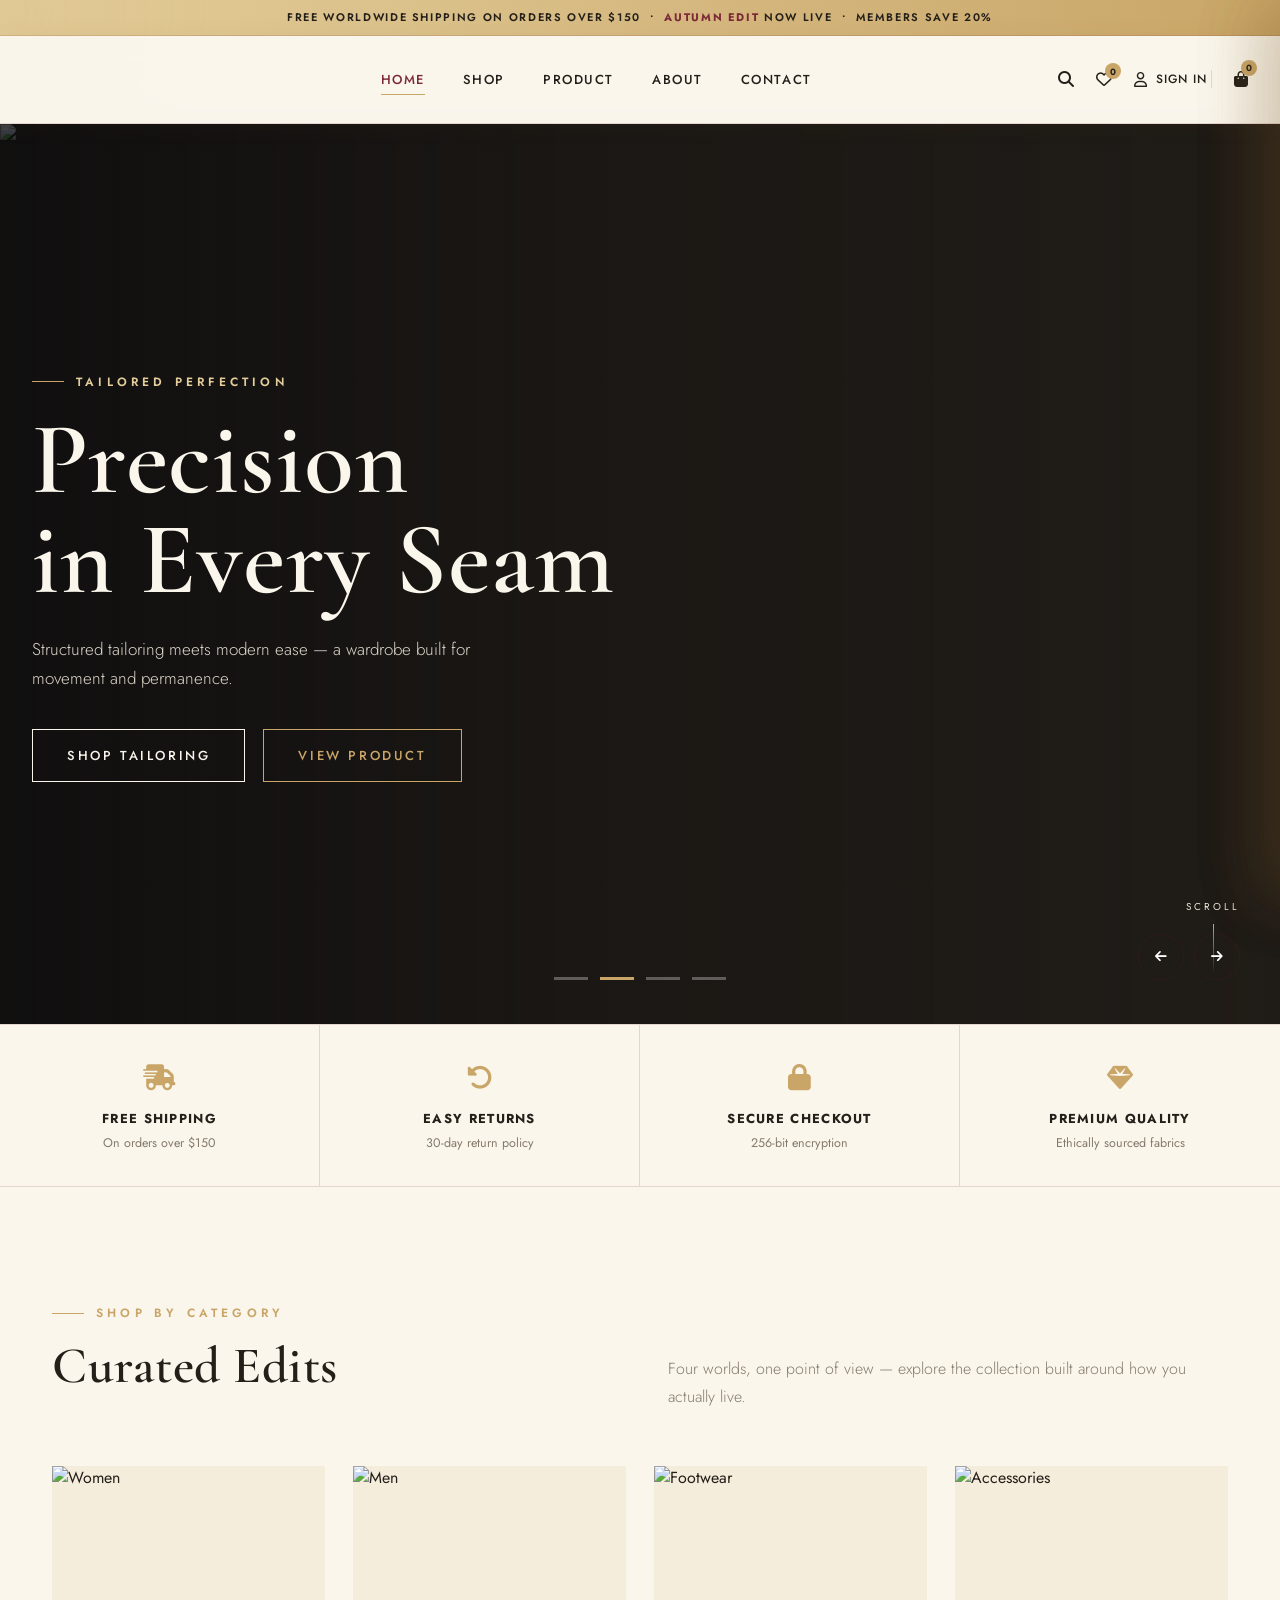
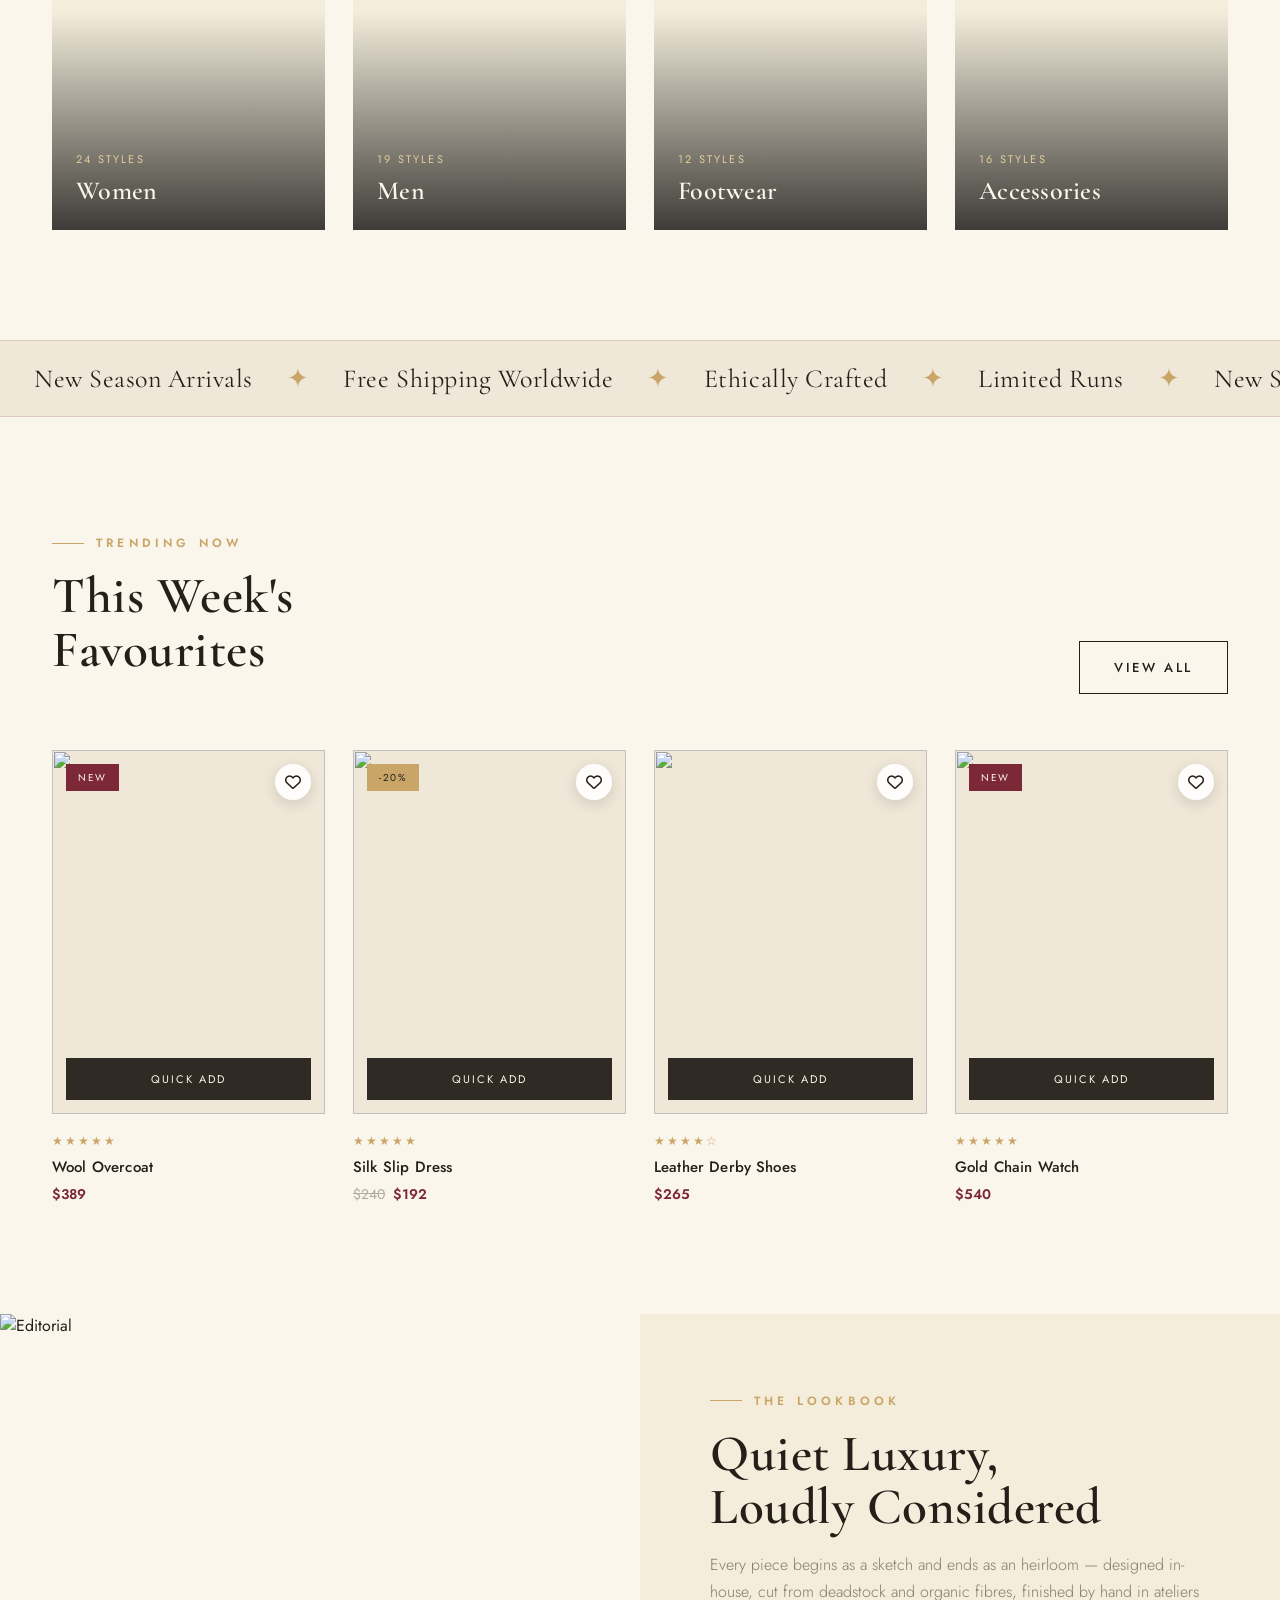
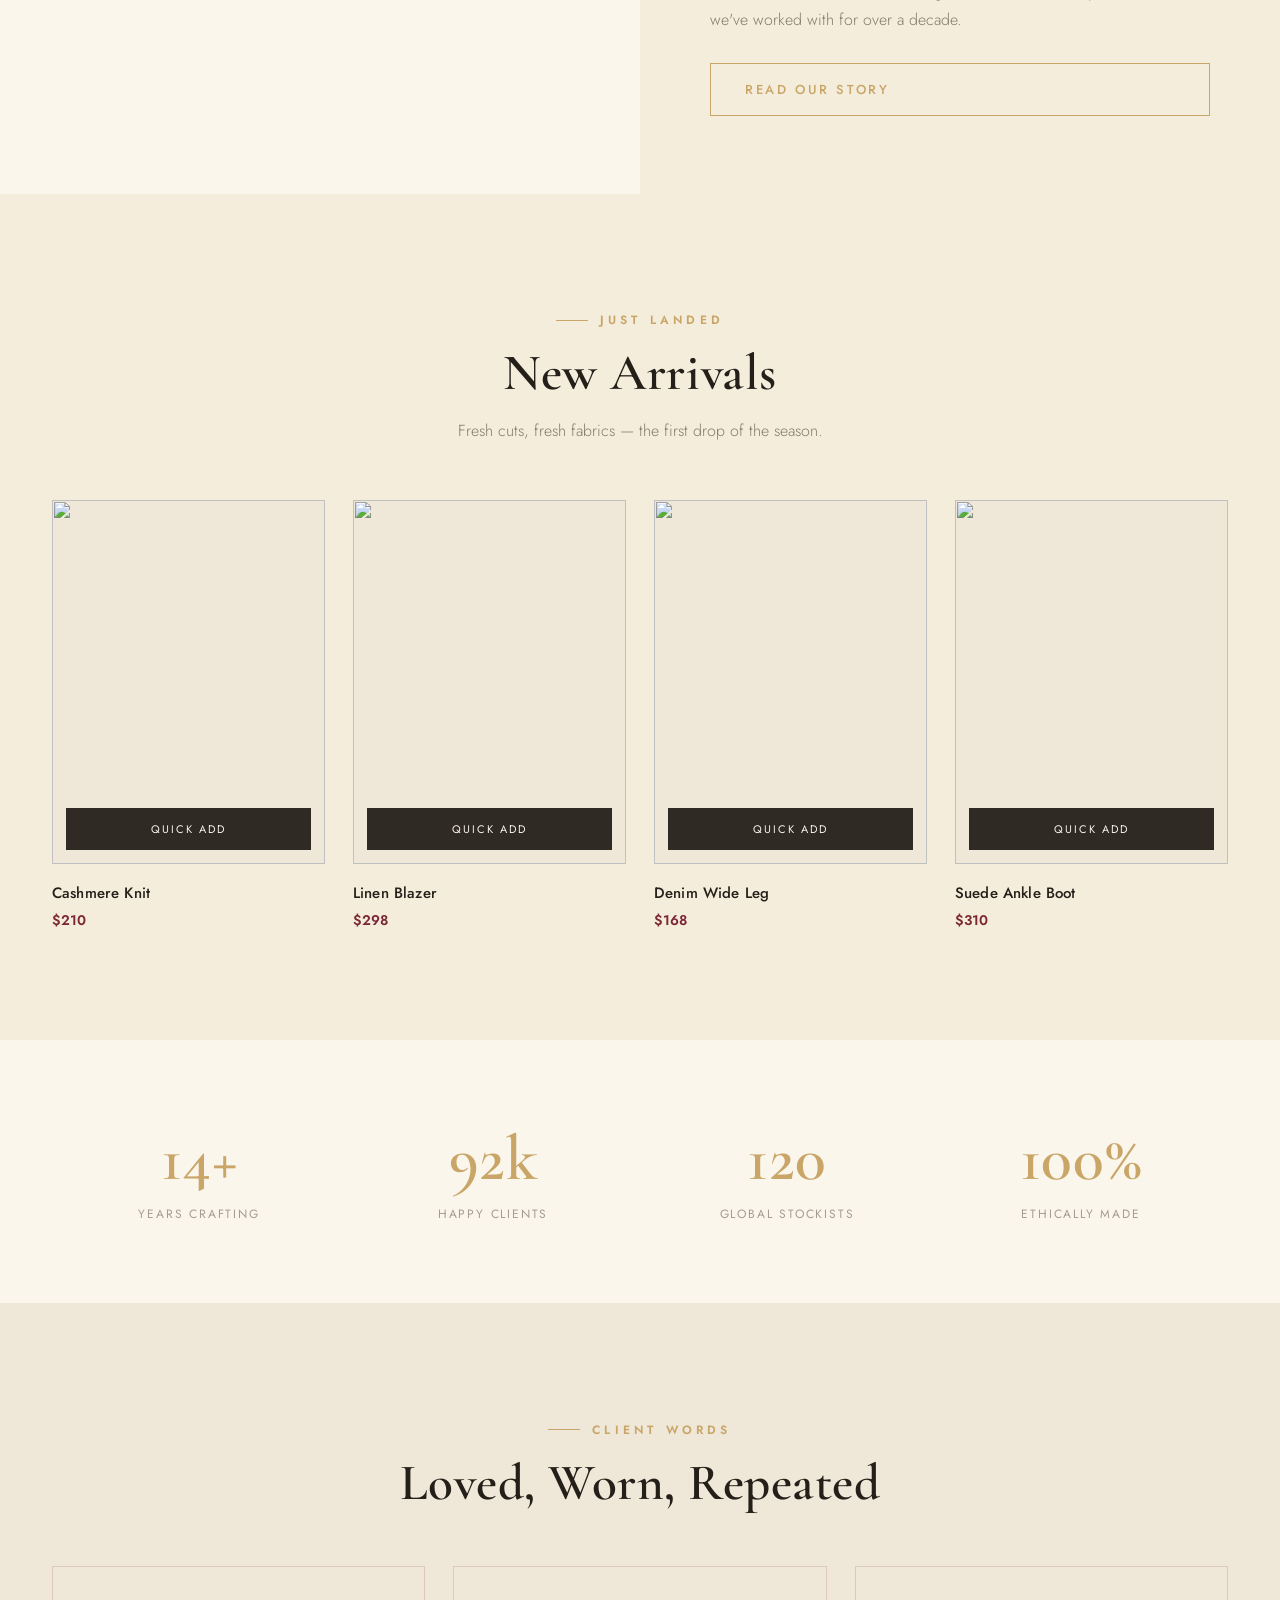
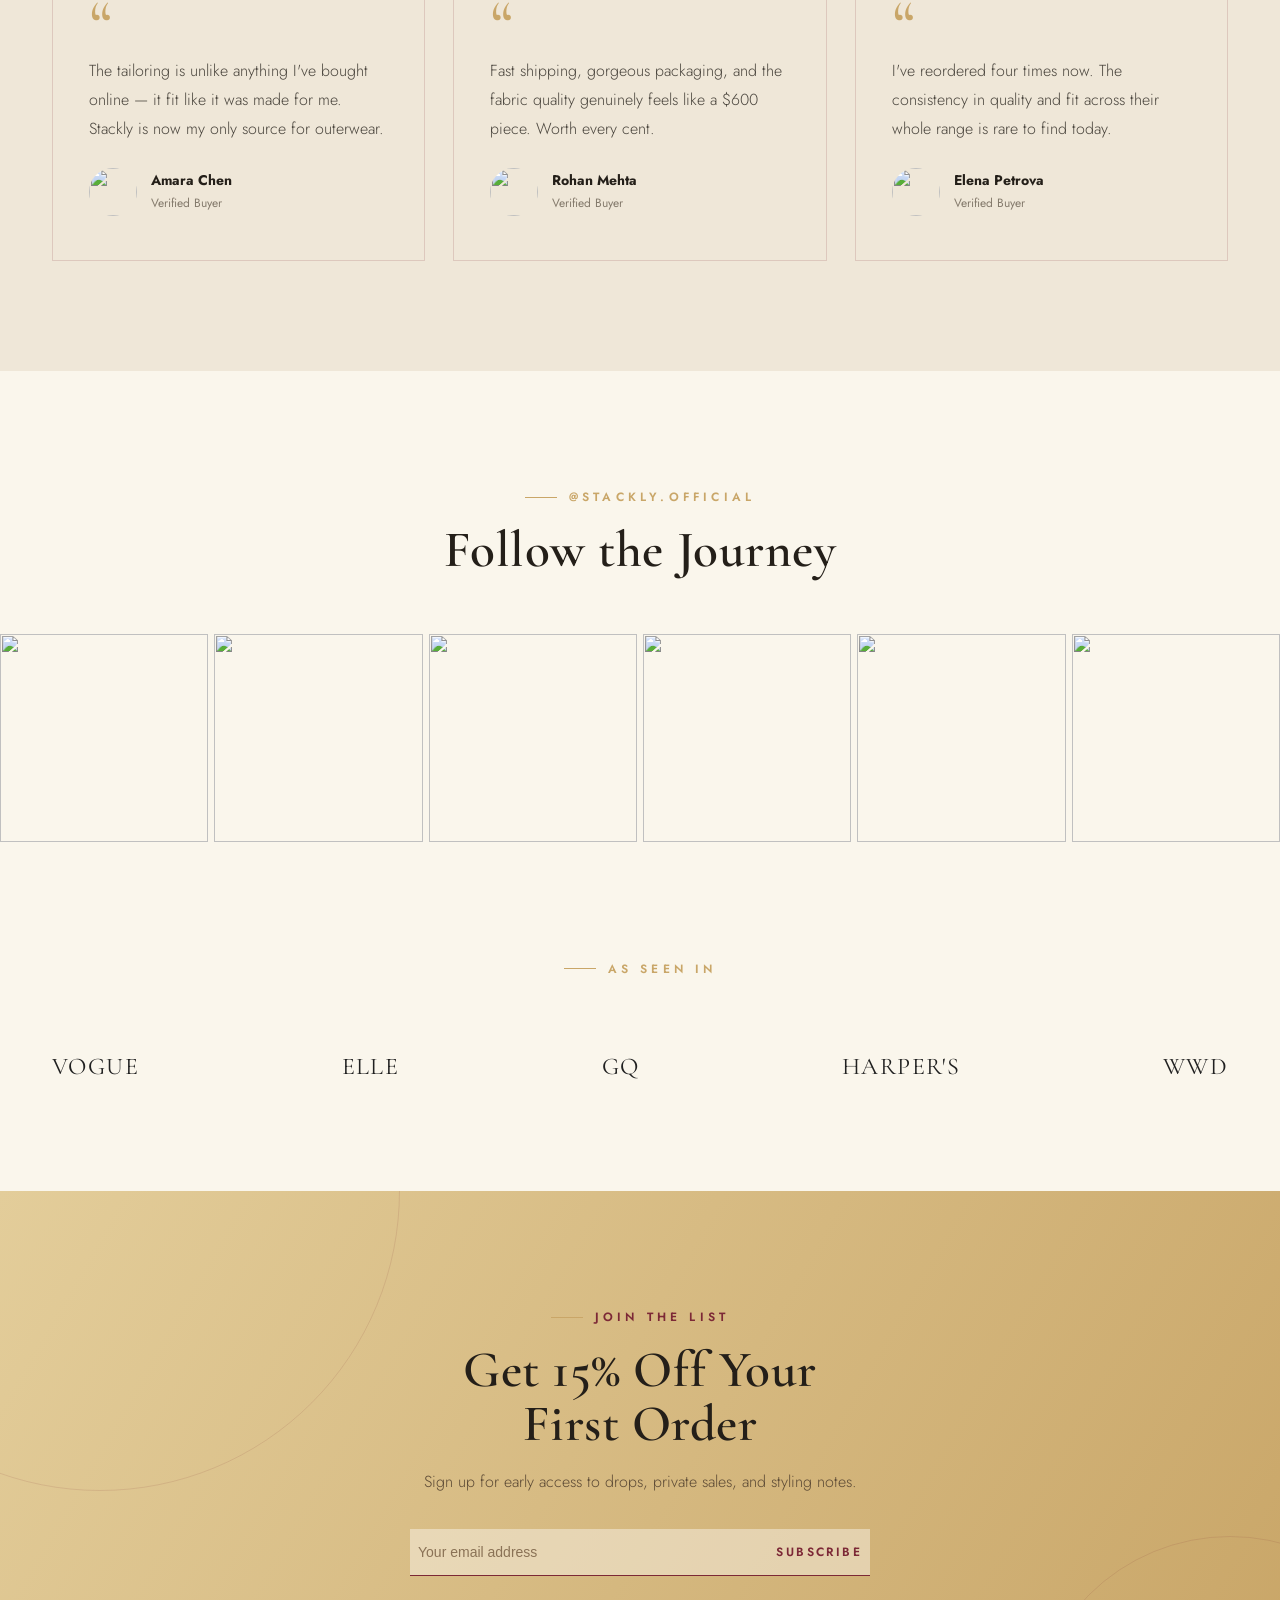
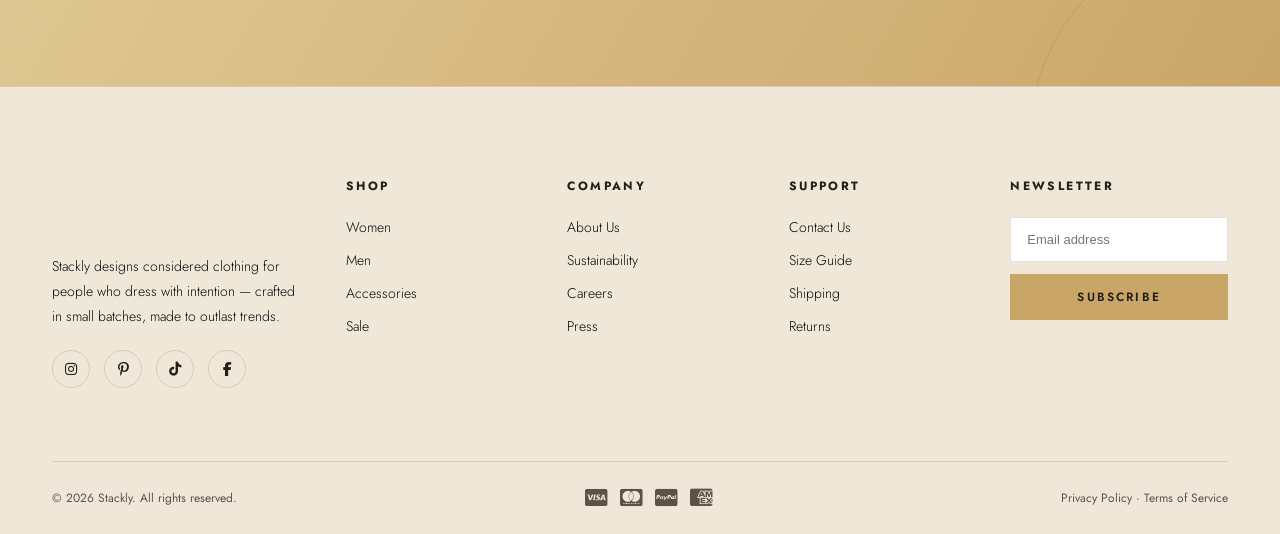
==== commit 4f134775: "update" ====
--- a/index.html
+++ b/index.html
@@ -277,7 +277,7 @@
     <button class="cart-close" id="cartClose"><i class="fa-solid fa-xmark"></i></button>
   </div>
   <div class="cart-drawer-items" id="cartItems">
-    <p class="cart-empty">Your bag is empty. Start adding pieces you love.</p>
+<p class="cart-empty">Your bag is empty. Start adding pieces you love.</p>
   </div>
   <div class="cart-drawer-foot">
     <div class="cart-subtotal"><span>Subtotal</span><span id="cartSubtotal">$0.00</span></div>
--- a/css/style.css
+++ b/css/style.css
@@ -433,10 +433,10 @@
 .hours-table td:last-child{text-align:right;color:var(--gold);}
 
 /* ===================== FOOTER ===================== */
-footer.site-footer{background:var(--ivory-2);color:var(--text-muted);padding-top:90px;border-top:1px solid var(--line);}
+footer.site-footer{background:var(--ivory-2);color:#5c5346;padding-top:90px;border-top:1px solid var(--line);}
 .footer-top{display:grid;grid-template-columns:1.4fr 1fr 1fr 1fr 1.2fr;gap:40px;padding-bottom:60px;border-bottom:1px solid var(--line);}
 .footer-col h5{color:var(--black);font-size:12px;letter-spacing:.2em;text-transform:uppercase;margin-bottom:22px;}
-.footer-col a,.footer-col p{display:block;font-size:14px;margin-bottom:13px;font-weight:300;color:var(--text-muted);transition:color .3s;}
+.footer-col a,.footer-col p{display:block;font-size:14px;margin-bottom:13px;font-weight:300;color:#070707;transition:color .3s;}
 .footer-col a:hover{color:var(--burgundy);}
 .footer-logo .logo-chip{margin-bottom:20px;display:inline-flex;}
 .footer-col p.desc{max-width:280px;line-height:1.8;}
@@ -445,8 +445,8 @@
 .footer-social a:hover{background:var(--gold);color:var(--black);border-color:var(--gold);}
 .footer-newsletter input{width:100%;background:var(--white);border:1px solid var(--line);padding:14px 16px;color:var(--black);font-size:13px;margin-bottom:12px;}
 .footer-newsletter button{width:100%;padding:14px;background:var(--gold);color:var(--black);font-size:12px;letter-spacing:.18em;text-transform:uppercase;font-weight:600;}
-.footer-bottom{display:flex;justify-content:space-between;align-items:center;padding:26px 0;font-size:12px;color:var(--text-muted);flex-wrap:wrap;gap:12px;}
-.footer-bottom .pay-icons{display:flex;gap:12px;font-size:20px;color:var(--text-muted);}
+.footer-bottom{display:flex;justify-content:space-between;align-items:center;padding:26px 0;font-size:12px;color:#5c5346;flex-wrap:wrap;gap:12px;}
+.footer-bottom .pay-icons{display:flex;gap:12px;font-size:20px;color:#5c5346;}
 
 /* Back to top */
 .to-top{position:fixed;right:26px;bottom:26px;width:50px;height:50px;border-radius:50%;background:var(--gold);color:var(--black);display:flex;align-items:center;justify-content:center;z-index:400;opacity:0;pointer-events:none;transition:all .4s var(--ease);box-shadow:var(--shadow);}
@@ -1430,7 +1430,7 @@
   }
 
   .pd-desc {
-    font-size: 13px;
+    font-size: 13.5px;
     line-height: 1.75;
   }
 
@@ -2101,4 +2101,2197 @@
     transition-duration: .01ms !important;
   }
 
+}
+
+/* ============================================================
+   STACKLY PRODUCT PAGE
+   PREMIUM MOBILE RESPONSIVE SYSTEM
+   HTML DOES NOT NEED TO CHANGE
+   ============================================================ */
+
+
+/* ============================================================
+   GLOBAL MOBILE FOUNDATION
+   ============================================================ */
+
+html,
+body {
+    width: 100%;
+    max-width: 100%;
+    overflow-x: hidden;
+}
+
+body {
+    -webkit-text-size-adjust: 100%;
+}
+
+img {
+    max-width: 100%;
+}
+
+.container {
+    width: min(100% - 40px, 1240px);
+    margin-inline: auto;
+}
+
+
+/* ============================================================
+   TOP BAR
+   ============================================================ */
+
+.topbar {
+    width: 100%;
+    text-align: center;
+    line-height: 1.5;
+}
+
+@media (max-width: 768px) {
+
+    .topbar {
+        font-size: 10px;
+        padding: 8px 14px;
+        line-height: 1.4;
+        min-height: 34px;
+    }
+
+}
+
+
+/* ============================================================
+   HEADER
+   ============================================================ */
+
+@media (max-width: 900px) {
+
+    .site-header {
+        width: 100%;
+    }
+
+    .header-inner {
+        min-height: 68px;
+        padding: 10px 18px;
+    }
+
+    .logo-chip img {
+        max-width: 145px;
+        height: auto;
+    }
+
+    .header-icons {
+        gap: 10px;
+    }
+
+    .header-icons > a {
+        flex-shrink: 0;
+    }
+
+    .hamburger {
+        flex-shrink: 0;
+    }
+
+}
+
+
+/* ============================================================
+   FULLSCREEN MOBILE MENU
+   ============================================================ */
+
+@media (max-width: 768px) {
+
+    .fullscreen-menu {
+        width: 100%;
+        max-width: 100%;
+    }
+
+    .fs-menu-inner {
+        width: 100%;
+        padding: 80px 24px 30px;
+    }
+
+    .fs-nav a {
+        font-size: clamp(26px, 8vw, 42px);
+    }
+
+    .fs-meta {
+        grid-template-columns: 1fr;
+        gap: 24px;
+        margin-top: 40px;
+    }
+
+}
+
+
+/* ============================================================
+   BREADCRUMB
+   ============================================================ */
+
+.breadcrumb {
+    overflow: hidden;
+    text-overflow: ellipsis;
+    white-space: nowrap;
+}
+
+@media (max-width: 768px) {
+
+    .container[style*="padding-top:26px"] {
+        padding-top: 18px !important;
+    }
+
+    .breadcrumb {
+        font-size: 11.5px;
+        white-space: nowrap;
+        overflow-x: auto;
+        scrollbar-width: none;
+        padding-bottom: 2px;
+    }
+
+    .breadcrumb::-webkit-scrollbar {
+        display: none;
+    }
+
+}
+
+
+/* ============================================================
+   PRODUCT MAIN
+   ============================================================ */
+
+/*
+   Your HTML has:
+   .grid.grid-2 { gap:60px; }
+
+   This overrides the inline gap on mobile.
+*/
+
+@media (max-width: 1000px) {
+
+    section[style*="padding-top:20px"] .grid.grid-2 {
+        grid-template-columns: 1fr !important;
+        gap: 40px !important;
+    }
+
+}
+
+@media (max-width: 768px) {
+
+    section[style*="padding-top:20px"] {
+        padding-top: 14px !important;
+    }
+
+    section[style*="padding-top:20px"] .container {
+        width: min(100% - 28px, 700px);
+    }
+
+    section[style*="padding-top:20px"] .grid.grid-2 {
+        grid-template-columns: 1fr !important;
+        gap: 28px !important;
+    }
+
+}
+
+
+/* ============================================================
+   PRODUCT GALLERY
+   ============================================================ */
+
+.pd-gallery {
+    width: 100%;
+    min-width: 0;
+}
+
+.pd-main-img {
+    width: 100%;
+    overflow: hidden;
+    background: var(--ivory-2);
+}
+
+.pd-main-img img {
+    display: block;
+    width: 100%;
+    height: auto;
+    aspect-ratio: 900 / 1160;
+    object-fit: cover;
+}
+
+.pd-thumbs {
+    display: flex;
+    flex-direction: column;
+}
+
+.pd-thumbs img {
+    cursor: pointer;
+    transition:
+        opacity .25s ease,
+        border-color .25s ease,
+        transform .25s ease;
+}
+
+@media (max-width: 768px) {
+
+    .pd-gallery {
+        display: flex;
+        flex-direction: column;
+        gap: 10px;
+    }
+
+    /*
+       Thumbnails become horizontal on mobile.
+    */
+
+    .pd-thumbs {
+        order: 2;
+
+        width: 100%;
+
+        display: grid;
+        grid-template-columns: repeat(4, 1fr);
+
+        gap: 8px;
+
+        overflow: hidden;
+    }
+
+    .pd-thumbs img {
+        width: 100%;
+        height: 92px;
+        object-fit: cover;
+        border: 1px solid transparent;
+    }
+
+    .pd-thumbs img.active {
+        border-color: var(--gold);
+    }
+
+    .pd-main-img {
+        order: 1;
+        width: 100%;
+    }
+
+    .pd-main-img img {
+        width: 100%;
+        aspect-ratio: 4 / 5;
+        object-fit: cover;
+    }
+
+}
+
+@media (max-width: 480px) {
+
+    .pd-gallery {
+        gap: 8px;
+    }
+
+    .pd-thumbs {
+        grid-template-columns: repeat(4, 1fr);
+        gap: 6px;
+    }
+
+    .pd-thumbs img {
+        height: 78px;
+    }
+
+}
+
+
+/* ============================================================
+   PRODUCT INFORMATION
+   ============================================================ */
+
+.pd-info {
+    width: 100%;
+    min-width: 0;
+}
+
+.pd-info h1 {
+    overflow-wrap: anywhere;
+}
+
+.pd-desc {
+    max-width: 620px;
+}
+
+@media (max-width: 768px) {
+
+    .pd-info {
+        padding: 0 2px;
+    }
+
+    .pd-info .eyebrow {
+        font-size: 10px;
+        letter-spacing: .15em;
+    }
+
+    .pd-info h1 {
+        font-size: clamp(30px, 9vw, 42px);
+        line-height: 1.08;
+        margin-top: 7px;
+    }
+
+    .rating {
+        margin-top: 10px;
+        font-size: 13px;
+    }
+
+    .pd-price {
+        font-size: 24px;
+        margin-top: 12px;
+    }
+
+    .pd-desc {
+        font-size: 13.5px;
+        line-height: 1.7;
+        margin-top: 14px;
+    }
+
+}
+
+
+/* ============================================================
+   COLOR SWATCHES
+   ============================================================ */
+
+.color-swatches {
+    display: flex;
+    align-items: center;
+    gap: 10px;
+    flex-wrap: wrap;
+}
+
+.swatch {
+    width: 32px;
+    height: 32px;
+    flex-shrink: 0;
+    border-radius: 50%;
+    cursor: pointer;
+    border: 2px solid transparent;
+    outline: 1px solid var(--line);
+    outline-offset: 2px;
+    transition:
+        transform .25s ease,
+        outline-color .25s ease;
+}
+
+.swatch:hover {
+    transform: scale(1.08);
+}
+
+.swatch.active {
+    outline-color: var(--black);
+}
+
+
+/* ============================================================
+   SIZE SELECTOR
+   ============================================================ */
+
+.size-grid {
+    display: grid;
+    grid-template-columns: repeat(5, minmax(0, 1fr));
+    gap: 8px;
+    max-width: 420px;
+}
+
+.size-box {
+    min-height: 44px;
+
+    display: flex;
+    align-items: center;
+    justify-content: center;
+
+    border: 1px solid var(--line);
+    background: var(--white);
+
+    font-size: 12px;
+    font-weight: 600;
+
+    cursor: pointer;
+
+    transition:
+        background .25s ease,
+        color .25s ease,
+        border-color .25s ease;
+}
+
+.size-box:hover {
+    border-color: var(--gold);
+}
+
+.size-box.active {
+    background: var(--black);
+    color: var(--ivory);
+    border-color: var(--black);
+}
+
+@media (max-width: 480px) {
+
+    .size-grid {
+        max-width: 100%;
+        gap: 6px;
+    }
+
+    .size-box {
+        min-height: 42px;
+        font-size: 11px;
+    }
+
+}
+
+
+/* ============================================================
+   QUANTITY + CART
+   ============================================================ */
+
+.qty-cart {
+    display: flex;
+    align-items: stretch;
+    gap: 10px;
+    width: 100%;
+}
+
+.qty-box {
+    flex-shrink: 0;
+}
+
+.qty-cart > .btn {
+    min-width: 0;
+}
+
+@media (max-width: 600px) {
+
+    .qty-cart {
+        display: grid;
+        grid-template-columns: 120px 1fr 52px;
+        gap: 8px;
+        width: 100%;
+    }
+
+    .qty-box {
+        width: 120px;
+    }
+
+    .qty-box button,
+    .qty-box input {
+        height: 52px;
+    }
+
+    .qty-cart > .btn {
+        min-width: 0;
+        width: 100% !important;
+        height: 52px;
+        padding-inline: 10px;
+        white-space: nowrap;
+    }
+
+    .qty-cart > a:last-child {
+        width: 52px !important;
+        height: 52px !important;
+        flex-shrink: 0;
+    }
+
+}
+
+@media (max-width: 420px) {
+
+    .qty-cart {
+        grid-template-columns: 100px 1fr 48px;
+        gap: 6px;
+    }
+
+    .qty-box {
+        width: 100px;
+    }
+
+    .qty-cart > .btn {
+        font-size: 10px;
+        letter-spacing: .08em;
+    }
+
+    .qty-cart > a:last-child {
+        width: 48px !important;
+        height: 48px !important;
+    }
+
+    .qty-box button,
+    .qty-box input {
+        height: 48px;
+    }
+
+}
+
+
+/* ============================================================
+   PRODUCT META
+   ============================================================ */
+
+.pd-meta {
+    display: flex;
+    flex-direction: column;
+    gap: 10px;
+}
+
+@media (max-width: 768px) {
+
+    .pd-meta {
+        margin-top: 22px;
+        padding-top: 18px;
+        border-top: 1px solid var(--line);
+        gap: 12px;
+    }
+
+    .pd-meta div {
+        display: flex;
+        align-items: center;
+        gap: 5px;
+        font-size: 12px;
+        line-height: 1.5;
+    }
+
+}
+
+
+/* ============================================================
+   PRODUCT TABS
+   ============================================================ */
+
+.tabs-wrap {
+    overflow: hidden;
+}
+
+.tabs-nav {
+    display: flex;
+    align-items: center;
+    gap: 28px;
+}
+
+.tab-panel {
+    width: 100%;
+}
+
+@media (max-width: 768px) {
+
+    .tabs-wrap {
+        margin-top: 35px;
+    }
+
+    .tabs-nav {
+        width: 100%;
+
+        display: flex;
+        gap: 0;
+
+        overflow-x: auto;
+
+        border-bottom: 1px solid var(--line);
+
+        scrollbar-width: none;
+        -webkit-overflow-scrolling: touch;
+    }
+
+    .tabs-nav::-webkit-scrollbar {
+        display: none;
+    }
+
+    .tabs-nav button {
+        flex: 0 0 auto;
+
+        padding: 13px 16px;
+
+        font-size: 11px;
+        white-space: nowrap;
+    }
+
+    .tab-panel {
+        padding-top: 20px;
+    }
+
+    .tab-panel .section-sub {
+        font-size: 13px;
+        line-height: 1.75;
+    }
+
+    .review-item {
+        padding: 18px 0;
+    }
+
+}
+
+
+/* ============================================================
+   SIZE GUIDE / CHARCOAL SECTION
+   ============================================================ */
+
+@media (max-width: 900px) {
+
+    .charcoal-section .container {
+        grid-template-columns: 1fr !important;
+        gap: 30px !important;
+    }
+
+}
+
+@media (max-width: 768px) {
+
+    .charcoal-section {
+        padding: 55px 0 !important;
+    }
+
+    .charcoal-section .container {
+        width: min(100% - 28px, 700px);
+        grid-template-columns: 1fr !important;
+        gap: 28px !important;
+    }
+
+    .charcoal-section .section-title {
+        font-size: 30px;
+        line-height: 1.1;
+    }
+
+    .charcoal-section .section-sub {
+        font-size: 13px;
+        line-height: 1.7;
+    }
+
+    .charcoal-section table {
+        width: 100%;
+        font-size: 12px;
+    }
+
+    .charcoal-section .btn {
+        width: 100%;
+        justify-content: center;
+    }
+
+}
+
+
+/* ============================================================
+   USP STRIP
+   ============================================================ */
+
+.usp-strip {
+    width: 100%;
+}
+
+@media (max-width: 900px) {
+
+    .usp-strip {
+        display: grid;
+        grid-template-columns: repeat(2, 1fr);
+    }
+
+}
+
+@media (max-width: 520px) {
+
+    .usp-strip {
+        grid-template-columns: 1fr 1fr;
+    }
+
+    .usp-item {
+        min-width: 0;
+        padding: 24px 12px;
+    }
+
+    .usp-item .ic {
+        width: 38px;
+        height: 38px;
+        font-size: 13px;
+    }
+
+    .usp-item h5 {
+        font-size: 12px;
+        margin-top: 10px;
+    }
+
+    .usp-item p {
+        font-size: 10.5px;
+        line-height: 1.5;
+    }
+
+}
+
+
+/* ============================================================
+   PRODUCT CARD GRIDS
+   ============================================================ */
+
+@media (max-width: 1100px) {
+
+    .grid.grid-4 {
+        grid-template-columns: repeat(3, minmax(0, 1fr));
+    }
+
+}
+
+@media (max-width: 768px) {
+
+    .grid.grid-4 {
+        grid-template-columns: repeat(2, minmax(0, 1fr));
+        gap: 14px;
+    }
+
+    .product-card {
+        min-width: 0;
+    }
+
+    .product-media {
+        overflow: hidden;
+    }
+
+    .product-media img {
+        width: 100%;
+        height: auto;
+        aspect-ratio: 4 / 5;
+        object-fit: cover;
+    }
+
+    .product-info {
+        padding: 12px 2px;
+    }
+
+    .product-info h4 {
+        font-size: 13px;
+        line-height: 1.4;
+    }
+
+    .product-price {
+        font-size: 12px;
+    }
+
+}
+
+@media (max-width: 430px) {
+
+    .grid.grid-4 {
+        gap: 10px;
+    }
+
+    .product-info h4 {
+        font-size: 12px;
+    }
+
+}
+
+
+/* ============================================================
+   SECTION HEADINGS
+   ============================================================ */
+
+@media (max-width: 768px) {
+
+    .section-head.split {
+        display: block;
+    }
+
+    .section-title {
+        font-size: clamp(26px, 8vw, 34px);
+        line-height: 1.1;
+    }
+
+    .section-head {
+        margin-bottom: 22px;
+    }
+
+}
+
+
+/* ============================================================
+   DARK / PROMISE SECTION
+   ============================================================ */
+
+@media (max-width: 768px) {
+
+    .dark-section {
+        padding: 60px 0 !important;
+    }
+
+    .dark-section .section-title {
+        font-size: clamp(28px, 8vw, 36px);
+    }
+
+    .dark-section .section-sub {
+        font-size: 13px !important;
+        line-height: 1.7;
+        max-width: 340px !important;
+    }
+
+    .dark-section .btn {
+        width: 100%;
+        max-width: 280px;
+        justify-content: center;
+    }
+
+}
+
+
+/* ============================================================
+   NEWSLETTER
+   ============================================================ */
+
+@media (max-width: 768px) {
+
+    .newsletter {
+        padding: 55px 0 !important;
+    }
+
+    .newsletter .section-title {
+        font-size: clamp(28px, 8vw, 36px);
+    }
+
+    .newsletter-form {
+        width: 100%;
+        max-width: 100%;
+        display: flex;
+    }
+
+    .newsletter-form input {
+        min-width: 0;
+        flex: 1;
+    }
+
+    .newsletter-form button {
+        flex-shrink: 0;
+    }
+
+}
+
+@media (max-width: 480px) {
+
+    .newsletter-form {
+        flex-direction: column;
+        gap: 8px;
+    }
+
+    .newsletter-form input,
+    .newsletter-form button {
+        width: 100%;
+        min-height: 48px;
+    }
+
+}
+
+
+/* ============================================================
+   FOOTER
+   ============================================================ */
+
+@media (max-width: 900px) {
+
+    .footer-top {
+        grid-template-columns: repeat(2, minmax(0, 1fr));
+        gap: 35px 25px;
+    }
+
+    .footer-logo {
+        grid-column: 1 / -1;
+    }
+
+}
+
+@media (max-width: 600px) {
+
+    .site-footer {
+        overflow: hidden;
+    }
+
+    .footer-top {
+        grid-template-columns: 1fr 1fr;
+        gap: 28px 20px;
+    }
+
+    .footer-logo {
+        grid-column: 1 / -1;
+    }
+
+    .footer-col h5 {
+        font-size: 12px;
+    }
+
+    .footer-col a {
+        font-size: 12px;
+    }
+
+    .footer-col .desc {
+        font-size: 12.5px;
+        line-height: 1.7;
+        max-width: 330px;
+    }
+
+    .footer-newsletter {
+        grid-column: 1 / -1;
+    }
+
+    .footer-newsletter form {
+        width: 100%;
+    }
+
+    .footer-bottom {
+        flex-direction: column;
+        gap: 14px;
+        text-align: center;
+        padding-bottom: 25px;
+    }
+
+}
+
+
+/* ============================================================
+   CART / WISHLIST DRAWER
+   ============================================================ */
+
+@media (max-width: 600px) {
+
+    .cart-drawer {
+        width: min(100%, 390px);
+        max-width: 100%;
+    }
+
+    .cart-drawer-head {
+        padding: 18px 16px;
+    }
+
+    .cart-drawer-items {
+        padding: 14px 16px;
+    }
+
+    .cart-drawer-foot {
+        padding: 16px;
+        padding-bottom: calc(16px + env(safe-area-inset-bottom));
+    }
+
+}
+
+
+/* ============================================================
+   SEARCH OVERLAY
+   ============================================================ */
+
+@media (max-width: 600px) {
+
+    .search-overlay-inner {
+        width: calc(100% - 32px);
+        max-width: 100%;
+    }
+
+    .search-overlay-inner form {
+        width: 100%;
+    }
+
+    .search-overlay-inner input {
+        font-size: 16px;
+    }
+
+    .search-suggest {
+        display: flex;
+        flex-wrap: wrap;
+        gap: 8px;
+    }
+
+}
+
+
+/* ============================================================
+   TO TOP BUTTON
+   ============================================================ */
+
+@media (max-width: 600px) {
+
+    .to-top {
+        width: 40px;
+        height: 40px;
+
+        right: 14px;
+        bottom: 14px;
+
+        z-index: 80;
+    }
+
+}
+
+
+/* ============================================================
+   PRELOADER
+   ============================================================ */
+
+@media (max-width: 480px) {
+
+    .preloader .logo-chip {
+        transform: scale(.85);
+    }
+
+}
+
+
+/* ============================================================
+   SAFE AREA — iPHONE
+   ============================================================ */
+
+@supports (padding: env(safe-area-inset-bottom)) {
+
+    .site-footer {
+        padding-bottom: env(safe-area-inset-bottom);
+    }
+
+}
+
+
+/* ============================================================
+   TOUCH DEVICES
+   ============================================================ */
+
+@media (hover: none) {
+
+    .product-card:hover,
+    .pd-thumbs img:hover,
+    .swatch:hover {
+        transform: none;
+    }
+
+}
+
+
+/* ============================================================
+   REDUCED MOTION
+   ============================================================ */
+
+@media (prefers-reduced-motion: reduce) {
+
+    *,
+    *::before,
+    *::after {
+        scroll-behavior: auto !important;
+        animation-duration: .01ms !important;
+        animation-iteration-count: 1 !important;
+        transition-duration: .01ms !important;
+    }
+
+}
+
+/* ============================================================
+   STACKLY — FINAL MOBILE HEADER + HAMBURGER FIX
+   ============================================================ */
+
+@media (max-width: 900px) {
+
+  /* ---------- MOBILE HEADER ---------- */
+
+  .site-header {
+    width: 100%;
+    position: sticky;
+    top: 0;
+    z-index: 100;
+  }
+
+  .header-inner {
+    min-height: 68px;
+    padding: 10px 16px;
+    display: flex;
+    align-items: center;
+    justify-content: space-between;
+    gap: 12px;
+  }
+
+  /* Smaller Stackly logo */
+  .logo-wrap {
+    display: flex;
+    align-items: center;
+    min-width: 0;
+  }
+
+  .logo-chip {
+    width: 118px !important;
+    height: auto !important;
+    display: flex;
+    align-items: center;
+  }
+
+  .logo-chip img {
+    width: 118px !important;
+    height: auto !important;
+    max-width: 100%;
+    object-fit: contain;
+  }
+
+  /* ---------- HEADER ICONS ---------- */
+
+  .header-icons {
+    display: flex;
+    align-items: center;
+    justify-content: flex-end;
+    gap: 10px;
+    flex-shrink: 0;
+  }
+
+  /* Keep cart visible */
+  .header-icons .cart-icon {
+    display: flex !important;
+    align-items: center;
+    justify-content: center;
+    width: 38px;
+    height: 38px;
+  }
+
+  /* Hamburger */
+  .header-icons .hamburger {
+    display: flex !important;
+    width: 40px;
+    height: 40px;
+    padding: 0;
+    margin: 0;
+    border: 1px solid var(--line);
+    background: var(--white);
+    align-items: center;
+    justify-content: center;
+    flex-direction: column;
+    gap: 5px;
+    border-radius: 50%;
+    cursor: pointer;
+  }
+
+  .header-icons .hamburger span {
+    width: 17px;
+    height: 1.5px;
+    background: var(--black);
+    display: block;
+    transition: all .3s ease;
+  }
+
+  /* ---------- FULLSCREEN MOBILE MENU ---------- */
+
+  .fullscreen-menu {
+    position: fixed;
+    inset: 0;
+    width: 100%;
+    height: 100dvh;
+    overflow-y: auto;
+    z-index: 9999;
+  }
+
+  .fs-menu-inner {
+    width: 100%;
+    min-height: 100%;
+    padding: 100px 24px 40px;
+  }
+
+  /* Close button */
+  .fullscreen-menu .fs-close {
+    position: absolute;
+    top: 18px;
+    right: 18px;
+    z-index: 10001;
+    width: 42px;
+    height: 42px;
+    border-radius: 50%;
+  }
+
+  /* Navigation */
+  .fs-nav {
+    display: flex;
+    flex-direction: column;
+    width: 100%;
+  }
+
+  .fs-nav a {
+    display: flex !important;
+    align-items: center;
+    gap: 14px;
+    width: 100%;
+    padding: 15px 0;
+    font-size: clamp(24px, 7vw, 34px);
+    line-height: 1.15;
+  }
+
+  .fs-nav a i {
+    min-width: 28px;
+    font-size: 10px;
+    font-style: normal;
+    color: var(--gold);
+    letter-spacing: .08em;
+  }
+
+  /* ---------- SIGN IN INSIDE HAMBURGER ---------- */
+
+  .fs-nav a[href="login.html"] {
+    display: flex !important;
+    margin-top: 12px;
+    padding: 16px 18px;
+    width: 100%;
+    border: 1px solid rgba(203, 161, 88, 0.45);
+    background: rgba(6, 6, 6, 0.08);
+    color: var(--ivory);
+    border-radius: 4px;
+    font-size: 20px;
+  }
+
+  .fs-nav a[href="login.html"] i {
+    color: var(--gold-light);
+  }
+
+  .fs-nav a[href="login.html"]::after {
+    content: "→";
+    margin-left: auto;
+    font-size: 20px;
+    color: var(--gold-light);
+  }
+
+  /* ---------- MENU FOOTER ---------- */
+
+  .fs-meta {
+    margin-top: 45px;
+    display: grid;
+    grid-template-columns: 1fr;
+    gap: 28px;
+  }
+
+  .fs-col {
+    width: 100%;
+  }
+
+  .fs-col h5 {
+    margin-bottom: 10px;
+  }
+
+  .fs-col p {
+    max-width: 300px;
+    line-height: 1.6;
+  }
+
+}
+
+
+/* ============================================================
+   SMALL MOBILE
+   ============================================================ */
+
+@media (max-width: 480px) {
+
+  .header-inner {
+    min-height: 64px;
+    padding: 9px 13px;
+  }
+
+  /* Slightly smaller logo */
+  .logo-chip,
+  .logo-chip img {
+    width: 108px !important;
+  }
+
+  .header-icons {
+    gap: 7px;
+  }
+
+  .header-icons .cart-icon {
+    width: 36px;
+    height: 36px;
+  }
+
+  .header-icons .hamburger {
+    width: 38px;
+    height: 38px;
+  }
+
+  .header-icons .hamburger span {
+    width: 16px;
+  }
+
+  .fs-menu-inner {
+    padding: 88px 20px 35px;
+  }
+
+  .fs-nav a {
+    padding: 13px 0;
+    font-size: 27px;
+  }
+
+  .fs-nav a[href="login.html"] {
+    font-size: 18px;
+    padding: 15px 16px;
+  }
+
+}
+
+
+/* ============================================================
+   VERY SMALL PHONES
+   ============================================================ */
+
+@media (max-width: 360px) {
+
+  .logo-chip,
+  .logo-chip img {
+    width: 100px !important;
+  }
+
+  .header-inner {
+    padding-left: 11px;
+    padding-right: 11px;
+  }
+
+  .header-icons {
+    gap: 5px;
+  }
+
+  .fs-nav a {
+    font-size: 24px;
+  }
+
+}
+
+/* ============================================================
+   STACKLY — ABOUT PAGE MOBILE RESPONSIVE FIX
+   Add this at the VERY END of style.css
+   ============================================================ */
+
+/* ---------- GLOBAL MOBILE FIX ---------- */
+
+*,
+*::before,
+*::after {
+  box-sizing: border-box;
+}
+
+html,
+body {
+  width: 100%;
+  max-width: 100%;
+  overflow-x: hidden;
+}
+
+img {
+  max-width: 100%;
+  height: auto;
+}
+
+
+/* ============================================================
+   TABLET
+   ============================================================ */
+
+@media (max-width: 991px) {
+
+  /* Header */
+  .site-header {
+    width: 100%;
+  }
+
+  .header-inner {
+    width: 100%;
+    padding: 12px 22px;
+    gap: 12px;
+  }
+
+  .main-nav.desktop-only {
+    display: none !important;
+  }
+
+  .header-icons {
+    margin-left: auto;
+    display: flex;
+    align-items: center;
+    gap: 12px;
+  }
+
+  .header-icons > .desktop-only {
+    display: none !important;
+  }
+
+  .cart-icon {
+    display: flex !important;
+  }
+
+  .hamburger {
+    display: flex !important;
+  }
+
+  /* Logo */
+  .logo-wrap {
+    min-width: 0;
+  }
+
+  .logo-chip {
+    display: inline-flex;
+    align-items: center;
+  }
+
+  .logo-chip img {
+    width: 175px;
+    max-width: 175px;
+    height: auto;
+    object-fit: contain;
+  }
+
+
+  /* ---------- PAGE HERO ---------- */
+
+  .page-hero {
+    min-height: 500px;
+  }
+
+  .page-hero-content {
+    padding-left: 24px;
+    padding-right: 24px;
+  }
+
+
+  /* ---------- TWO COLUMN SECTIONS ---------- */
+
+  .editorial[style*="grid-template-columns"],
+  .dark-section .container[style*="grid-template-columns"],
+  .charcoal-section .container[style*="grid-template-columns"] {
+    grid-template-columns: 1fr !important;
+    gap: 40px !important;
+  }
+
+
+  /* ---------- GENERAL GRID ---------- */
+
+  .grid-4 {
+    grid-template-columns: repeat(2, 1fr);
+  }
+
+  .grid-3 {
+    grid-template-columns: repeat(2, 1fr);
+  }
+
+
+  /* ---------- STATS ---------- */
+
+  .stats-row {
+    grid-template-columns: repeat(2, 1fr) !important;
+    gap: 35px;
+  }
+
+
+  /* ---------- TEAM ---------- */
+
+  .team-card img {
+    width: 100%;
+    display: block;
+  }
+
+
+  /* ---------- FOOTER ---------- */
+
+  .footer-top {
+    grid-template-columns: repeat(2, 1fr);
+    gap: 40px 30px;
+  }
+
+  .footer-newsletter {
+    grid-column: 1 / -1;
+  }
+
+  .footer-bottom {
+    flex-wrap: wrap;
+    gap: 18px;
+    justify-content: center;
+    text-align: center;
+  }
+}
+
+
+/* ============================================================
+   MOBILE
+   ============================================================ */
+
+@media (max-width: 767px) {
+
+  /* ---------- BODY ---------- */
+
+  body {
+    overflow-x: hidden;
+  }
+
+  section {
+    width: 100%;
+  }
+
+  .container {
+    width: 100%;
+    max-width: 100%;
+    padding-left: 18px !important;
+    padding-right: 18px !important;
+  }
+
+
+  /* ==========================================================
+     TOP BAR
+     ========================================================== */
+
+  .topbar {
+    min-height: 34px;
+    height: auto;
+    padding: 8px 15px;
+    font-size: 10px;
+    line-height: 1.4;
+    text-align: center;
+    white-space: normal;
+  }
+
+
+  /* ==========================================================
+     HEADER
+     ========================================================== */
+
+  .site-header {
+    width: 100%;
+  }
+
+  .header-inner {
+    min-height: 68px;
+    padding: 10px 16px;
+    display: flex;
+    align-items: center;
+    justify-content: space-between;
+  }
+
+  /* Smaller Stackly logo */
+  .logo-wrap {
+    flex: 0 1 auto;
+    min-width: 0;
+    max-width: 175px;
+  }
+
+  .logo-chip {
+    display: inline-flex;
+    align-items: center;
+    max-width: 100%;
+  }
+
+  .logo-chip img {
+    width: 150px !important;
+    max-width: 150px !important;
+    height: auto;
+    display: block;
+    object-fit: contain;
+  }
+
+  /* Header right side */
+  .header-icons {
+    flex: 0 0 auto;
+    margin-left: auto;
+    display: flex;
+    align-items: center;
+    gap: 8px;
+  }
+
+  .header-icons > .desktop-only {
+    display: none !important;
+  }
+
+  .cart-icon {
+    width: 38px;
+    height: 38px;
+    display: flex !important;
+    align-items: center;
+    justify-content: center;
+    position: relative;
+  }
+
+  .cart-icon i {
+    font-size: 17px;
+  }
+
+  .hamburger {
+    width: 38px;
+    height: 38px;
+    padding: 7px;
+    display: flex !important;
+    flex-direction: column;
+    justify-content: center;
+    align-items: center;
+    gap: 5px;
+    border: 0;
+    background: transparent;
+    cursor: pointer;
+  }
+
+  .hamburger span {
+    width: 22px;
+    height: 2px;
+    display: block;
+  }
+
+
+  /* ==========================================================
+     FULLSCREEN HAMBURGER MENU
+     ========================================================== */
+
+  .fullscreen-menu {
+    width: 100%;
+    max-width: 100%;
+    overflow-y: auto;
+    overflow-x: hidden;
+    padding: 70px 22px 30px;
+  }
+
+  .fs-menu-inner {
+    width: 100%;
+  }
+
+  .fs-close {
+    position: absolute;
+    top: 15px;
+    right: 16px;
+    z-index: 20;
+  }
+
+  .fs-nav {
+    width: 100%;
+  }
+
+  .fs-nav a {
+    display: flex;
+    align-items: center;
+    gap: 14px;
+    width: 100%;
+    padding: 13px 0;
+    font-size: clamp(26px, 8vw, 42px);
+    line-height: 1.05;
+  }
+
+  .fs-nav a i {
+    font-size: 11px;
+    min-width: 25px;
+    font-style: normal;
+  }
+
+  /* IMPORTANT:
+     Sign In remains visible in hamburger */
+  .fs-nav a[href="login.html"] {
+    display: flex !important;
+    visibility: visible !important;
+    opacity: 1 !important;
+  }
+
+  .fs-meta {
+    display: grid;
+    grid-template-columns: 1fr;
+    gap: 28px;
+    margin-top: 35px;
+    padding-top: 25px;
+  }
+
+  .fs-col {
+    width: 100%;
+  }
+
+
+  /* ==========================================================
+     PAGE HERO
+     ========================================================== */
+
+  .page-hero {
+    min-height: 390px;
+    height: auto;
+  }
+
+  .page-hero img {
+    width: 100%;
+    height: 390px;
+    object-fit: cover;
+  }
+
+  .page-hero-content {
+    padding: 0 18px !important;
+  }
+
+  .page-hero-content h1 {
+    font-size: clamp(42px, 12vw, 62px);
+    line-height: 1;
+    margin: 12px 0;
+  }
+
+  .breadcrumb {
+    font-size: 12px;
+  }
+
+
+  /* ==========================================================
+     SECTION SPACING
+     ========================================================== */
+
+  section {
+    padding-top: 60px;
+    padding-bottom: 60px;
+  }
+
+  .section-title {
+    font-size: clamp(32px, 9vw, 46px);
+    line-height: 1.05;
+  }
+
+  .section-sub {
+    font-size: 14px;
+    line-height: 1.7;
+  }
+
+  .eyebrow {
+    font-size: 10px;
+    letter-spacing: 1.8px;
+  }
+
+
+  /* ==========================================================
+     INTRO / STORY
+     ========================================================== */
+
+  .editorial {
+    width: 100%;
+  }
+
+  .editorial[style*="grid-template-columns"] {
+    display: grid !important;
+    grid-template-columns: 1fr !important;
+    gap: 30px !important;
+    padding: 0 !important;
+  }
+
+  .editorial > div {
+    width: 100%;
+    min-width: 0;
+  }
+
+  .editorial img {
+    width: 100%;
+    display: block;
+  }
+
+
+  /* ==========================================================
+     VALUES
+     ========================================================== */
+
+  .charcoal-section .grid-3 {
+    grid-template-columns: 1fr !important;
+    gap: 40px;
+  }
+
+  .charcoal-section .grid-3 > div {
+    padding: 0 8px !important;
+  }
+
+
+  /* ==========================================================
+     TIMELINE
+     ========================================================== */
+
+  .timeline {
+    width: 100%;
+  }
+
+  .timeline-item {
+    padding-left: 25px;
+  }
+
+  .timeline-item h5 {
+    font-size: 12px;
+  }
+
+  .timeline-item h4 {
+    font-size: 20px;
+  }
+
+  .timeline-item p {
+    font-size: 14px;
+    line-height: 1.6;
+  }
+
+
+  /* ==========================================================
+     STATS
+     ========================================================== */
+
+  section[style*="padding:80px 0"] {
+    padding-top: 55px !important;
+    padding-bottom: 55px !important;
+  }
+
+  .stats-row {
+    display: grid !important;
+    grid-template-columns: repeat(2, 1fr) !important;
+    gap: 35px 15px !important;
+  }
+
+  .stat {
+    text-align: center;
+  }
+
+  .stat h3 {
+    font-size: 38px;
+    line-height: 1;
+  }
+
+  .stat p {
+    font-size: 12px;
+    margin-top: 8px;
+  }
+
+
+  /* ==========================================================
+     CRAFTSMANSHIP
+     ========================================================== */
+
+  .editorial-media,
+  .editorial-text {
+    width: 100%;
+  }
+
+  .editorial-media img {
+    width: 100%;
+    height: 430px;
+    object-fit: cover;
+    display: block;
+  }
+
+  .editorial-text {
+    padding: 35px 18px !important;
+  }
+
+
+  /* ==========================================================
+     TEAM
+     ========================================================== */
+
+  .grid-4 {
+    grid-template-columns: repeat(2, 1fr) !important;
+    gap: 25px 12px;
+  }
+
+  .team-card {
+    min-width: 0;
+  }
+
+  .team-card img {
+    width: 100%;
+    height: 300px;
+    object-fit: cover;
+  }
+
+  .team-card h4 {
+    font-size: 16px;
+    margin-top: 12px;
+  }
+
+  .team-card span {
+    font-size: 11px;
+  }
+
+
+  /* ==========================================================
+     SUSTAINABILITY
+     ========================================================== */
+
+  .dark-section .container[style*="grid-template-columns"] {
+    display: grid !important;
+    grid-template-columns: 1fr !important;
+    gap: 30px !important;
+  }
+
+  .dark-section img {
+    width: 100%;
+    display: block;
+  }
+
+
+  /* ==========================================================
+     PRESS LOGOS
+     ========================================================== */
+
+  .brand-logos {
+    display: grid !important;
+    grid-template-columns: repeat(2, 1fr);
+    gap: 22px;
+    text-align: center;
+  }
+
+  .brand-logos span {
+    font-size: 17px;
+  }
+
+
+  /* ==========================================================
+     TESTIMONIALS
+     ========================================================== */
+
+  .grid-3 {
+    grid-template-columns: 1fr !important;
+    gap: 20px;
+  }
+
+  .testi-card {
+    padding: 25px !important;
+  }
+
+  .testi-card p {
+    font-size: 14px;
+    line-height: 1.7;
+  }
+
+
+  /* ==========================================================
+     BUTTONS
+     ========================================================== */
+
+  .btn {
+    min-height: 48px;
+    padding: 13px 20px;
+    font-size: 12px;
+  }
+
+
+  /* ==========================================================
+     NEWSLETTER
+     ========================================================== */
+
+  .newsletter {
+    padding: 60px 18px !important;
+  }
+
+  .newsletter .section-title {
+    font-size: 35px;
+  }
+
+  .newsletter-form {
+    width: 100%;
+    display: flex;
+    flex-direction: column;
+    gap: 10px;
+  }
+
+  .newsletter-form input,
+  .newsletter-form button {
+    width: 100%;
+    min-height: 50px;
+  }
+
+
+  /* ==========================================================
+     FOOTER
+     ========================================================== */
+
+  .site-footer {
+    width: 100%;
+  }
+
+  .footer-top {
+    display: grid !important;
+    grid-template-columns: 1fr 1fr !important;
+    gap: 35px 20px;
+  }
+
+  .footer-logo {
+    grid-column: 1 / -1;
+  }
+
+  .footer-newsletter {
+    grid-column: 1 / -1;
+  }
+
+  .footer-logo .logo-chip img {
+    width: 150px !important;
+    max-width: 150px !important;
+  }
+
+  .footer-col h5 {
+    font-size: 13px;
+    margin-bottom: 13px;
+  }
+
+  .footer-col a,
+  .footer-col p {
+    font-size: 12px;
+    line-height: 1.7;
+  }
+
+  .footer-newsletter form {
+    display: flex;
+    flex-direction: column;
+    gap: 8px;
+  }
+
+  .footer-newsletter input,
+  .footer-newsletter button {
+    width: 100%;
+    min-height: 48px;
+  }
+
+  .footer-bottom {
+    display: flex;
+    flex-direction: column;
+    gap: 14px;
+    text-align: center;
+    padding: 22px 0;
+  }
+
+  .pay-icons {
+    order: 2;
+  }
+
+
+  /* ==========================================================
+     CART / WISHLIST DRAWER
+     ========================================================== */
+
+  .cart-drawer {
+    width: min(92vw, 390px);
+    max-width: 92vw;
+  }
+
+  .cart-drawer-head {
+    padding: 18px;
+  }
+
+  .cart-drawer-items {
+    padding: 18px;
+  }
+
+  .cart-drawer-foot {
+    padding: 18px;
+  }
+
+
+  /* ==========================================================
+     SEARCH
+     ========================================================== */
+
+  .search-overlay {
+    padding: 25px 18px;
+  }
+
+  .search-overlay-inner {
+    width: 100%;
+  }
+
+  #searchForm {
+    width: 100%;
+  }
+
+
+  /* ==========================================================
+     TO TOP
+     ========================================================== */
+
+  .to-top {
+    width: 42px;
+    height: 42px;
+    right: 15px;
+    bottom: 15px;
+  }
+}
+
+
+/* ============================================================
+   SMALL PHONES
+   ============================================================ */
+
+@media (max-width: 480px) {
+
+  .header-inner {
+    padding: 9px 13px;
+    min-height: 62px;
+  }
+
+  /* Slightly smaller logo */
+  .logo-chip img {
+    width: 135px !important;
+    max-width: 135px !important;
+  }
+
+  .footer-logo .logo-chip img {
+    width: 135px !important;
+    max-width: 135px !important;
+  }
+
+  .header-icons {
+    gap: 4px;
+  }
+
+  .cart-icon,
+  .hamburger {
+    width: 36px;
+    height: 36px;
+  }
+
+  .cart-icon i {
+    font-size: 16px;
+  }
+
+  .hamburger span {
+    width: 20px;
+  }
+
+  .page-hero,
+  .page-hero img {
+    min-height: 350px;
+    height: 350px;
+  }
+
+  .page-hero-content h1 {
+    font-size: 42px;
+  }
+
+  .grid-4 {
+    gap: 22px 10px;
+  }
+
+  .team-card img {
+    height: 250px;
+  }
+
+  .stats-row {
+    gap: 28px 8px !important;
+  }
+
+  .stat h3 {
+    font-size: 32px;
+  }
+
+  .brand-logos {
+    gap: 18px;
+  }
+
+  .footer-top {
+    gap: 30px 15px;
+  }
+
+  .fs-nav a {
+    font-size: 30px;
+  }
+}
+
+
+/* ============================================================
+   VERY SMALL PHONES
+   ============================================================ */
+
+@media (max-width: 360px) {
+
+  .header-inner {
+    padding-left: 10px;
+    padding-right: 10px;
+  }
+
+  .logo-chip img {
+    width: 120px !important;
+    max-width: 120px !important;
+  }
+
+  .header-icons {
+    gap: 2px;
+  }
+
+  .cart-icon,
+  .hamburger {
+    width: 34px;
+    height: 34px;
+  }
+
+  .fs-nav a {
+    font-size: 27px;
+  }
+
+  .team-card img {
+    height: 220px;
+  }
 }
